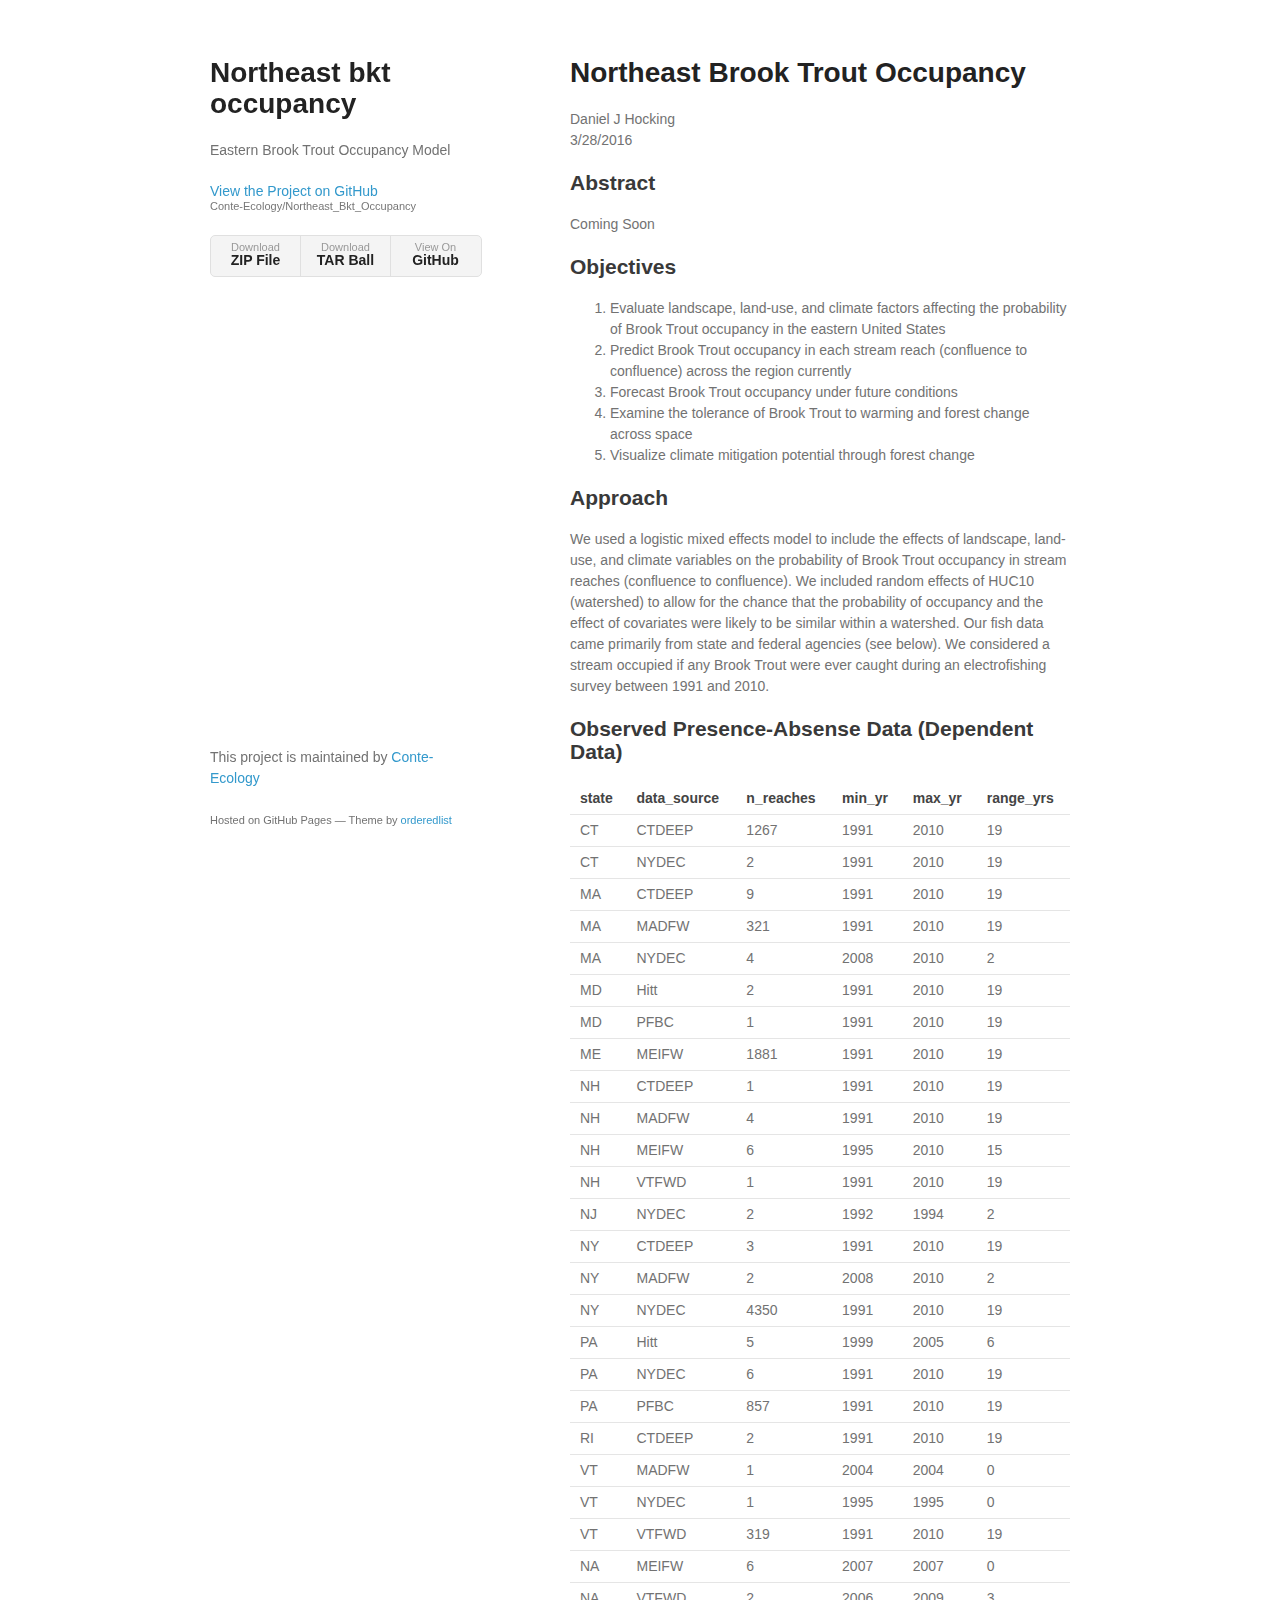
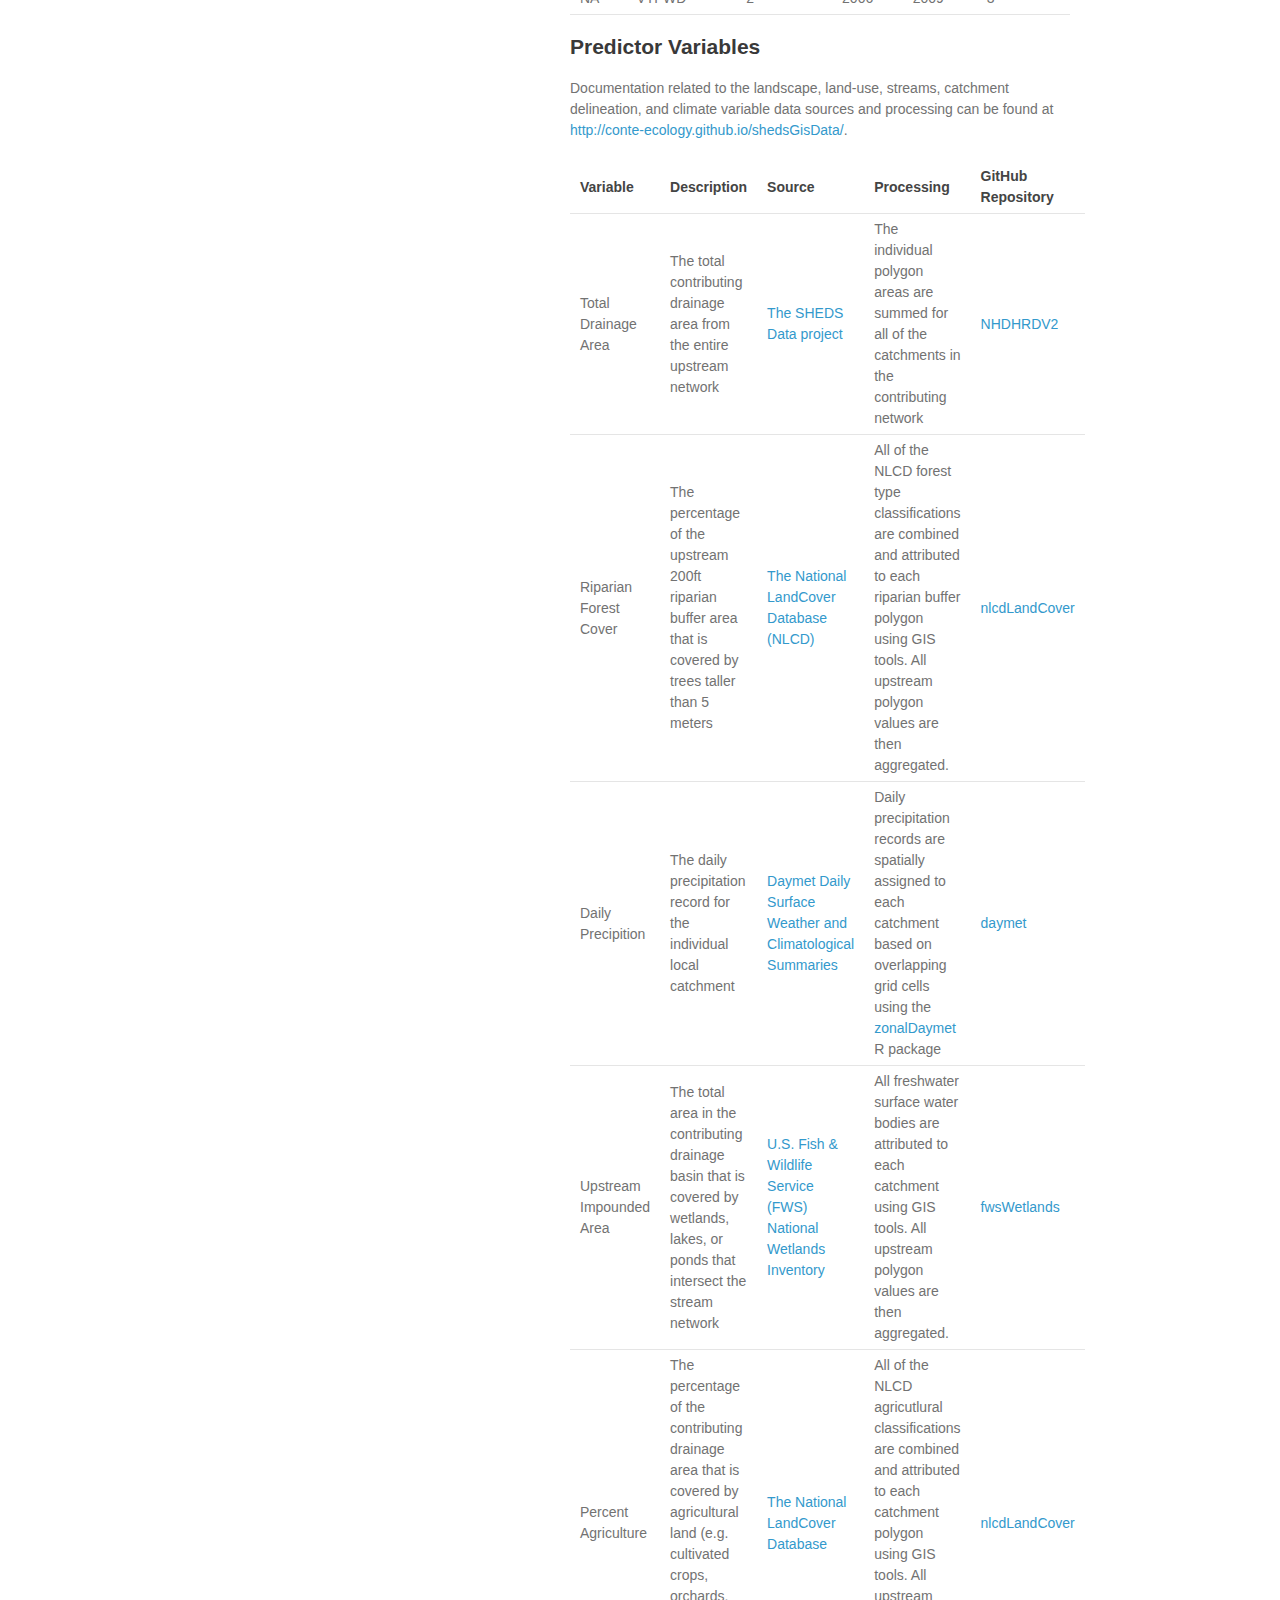
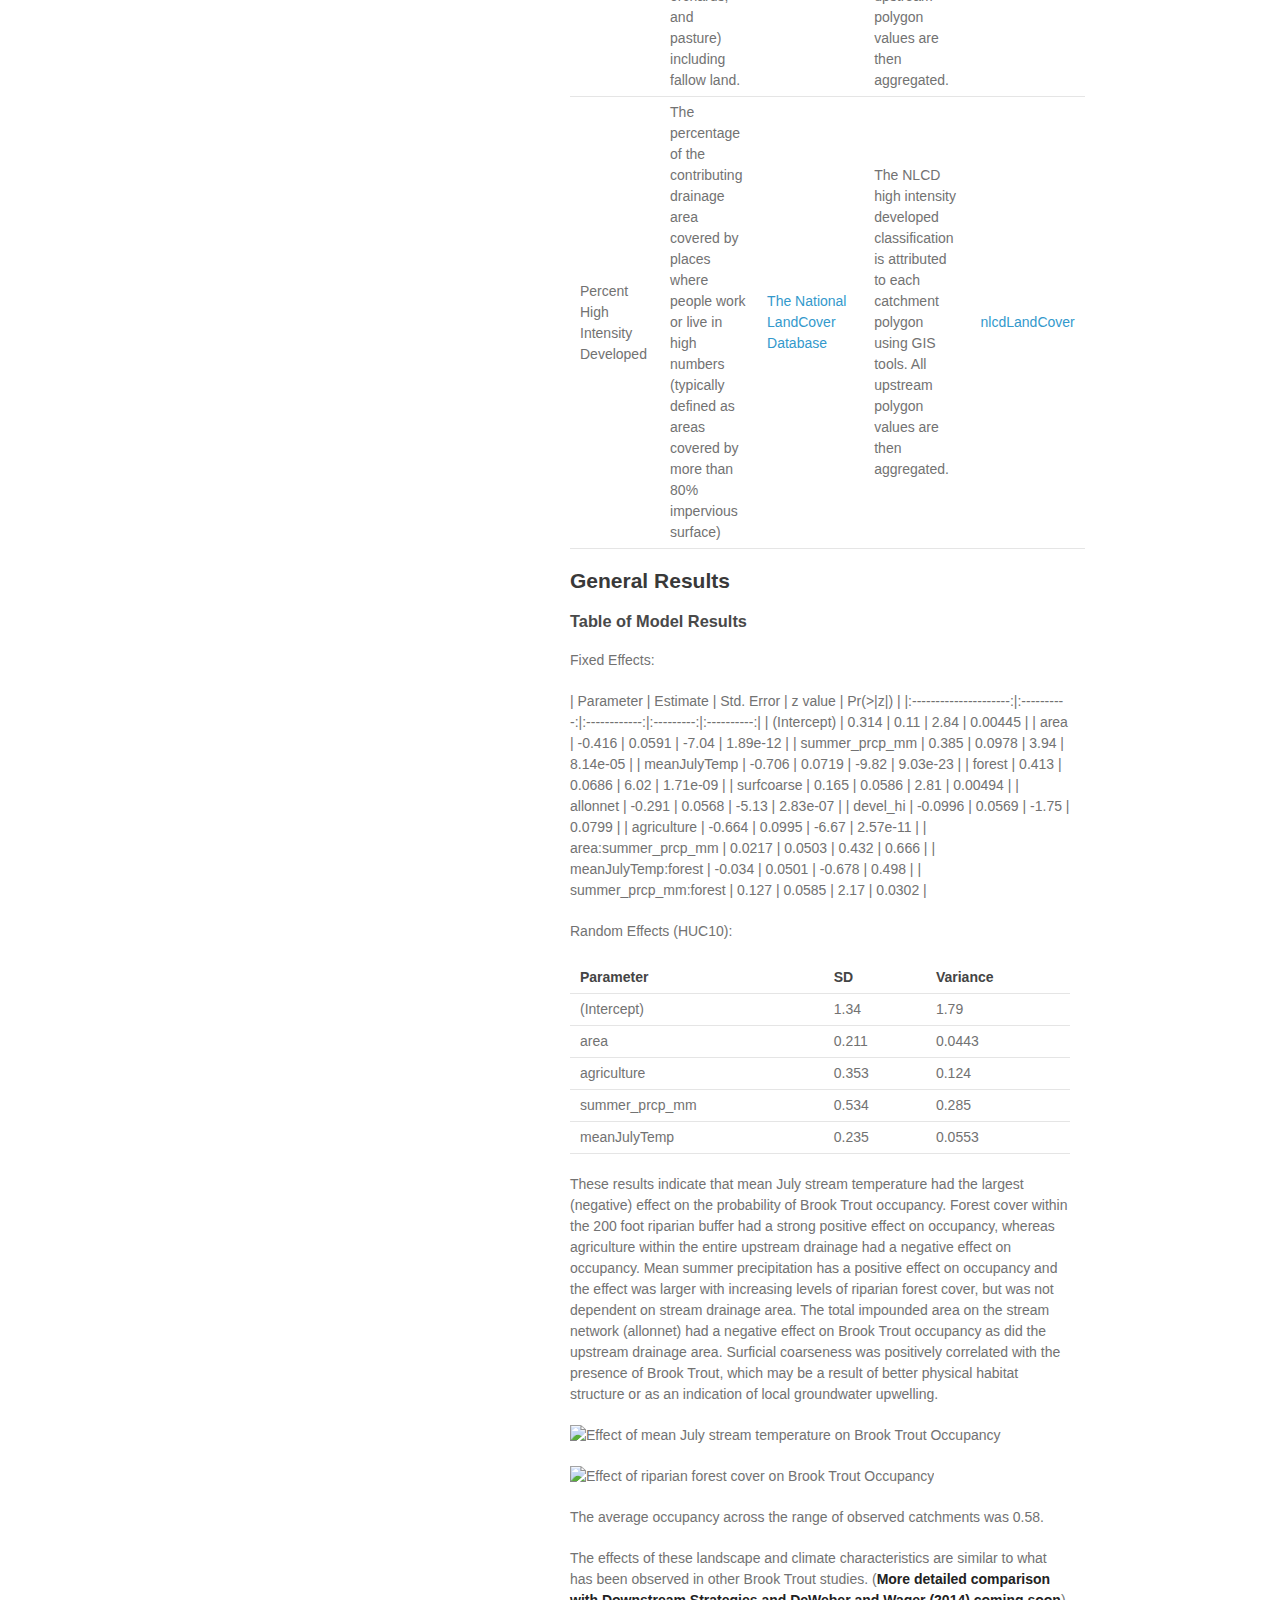
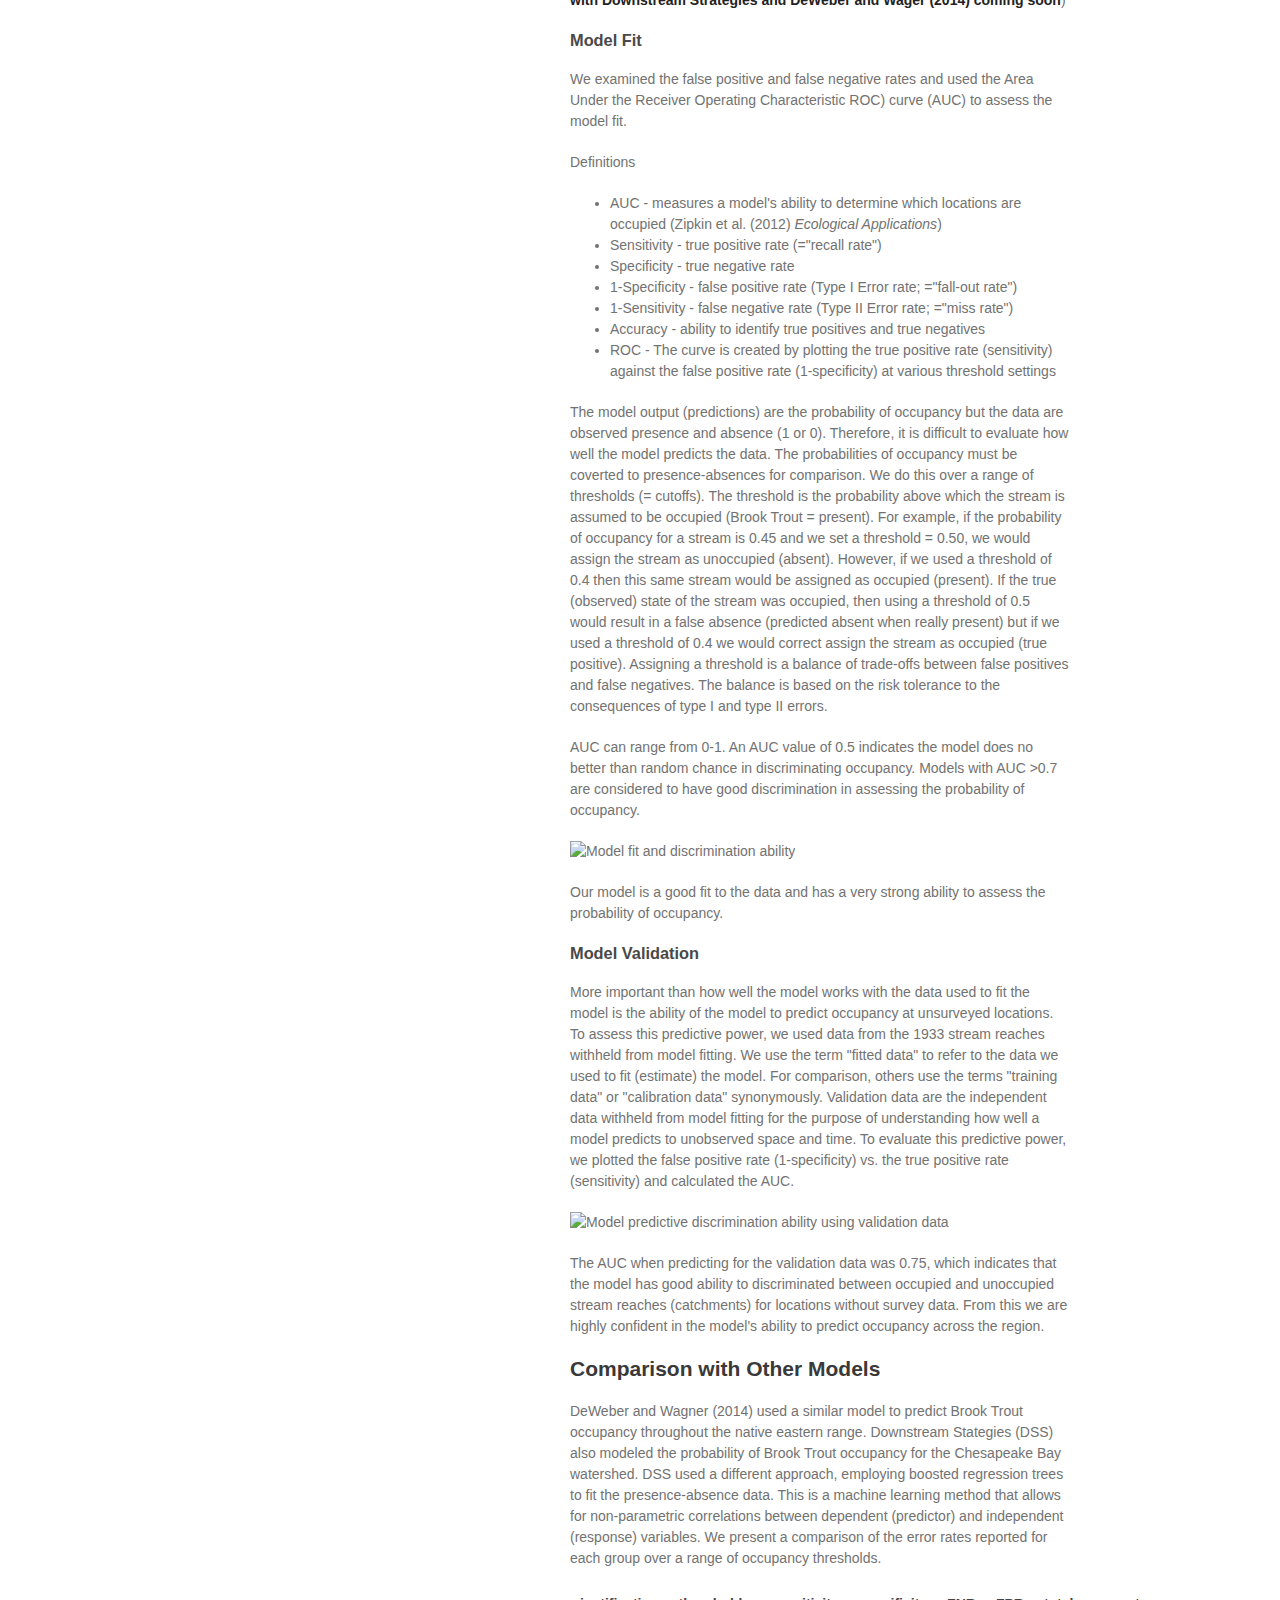
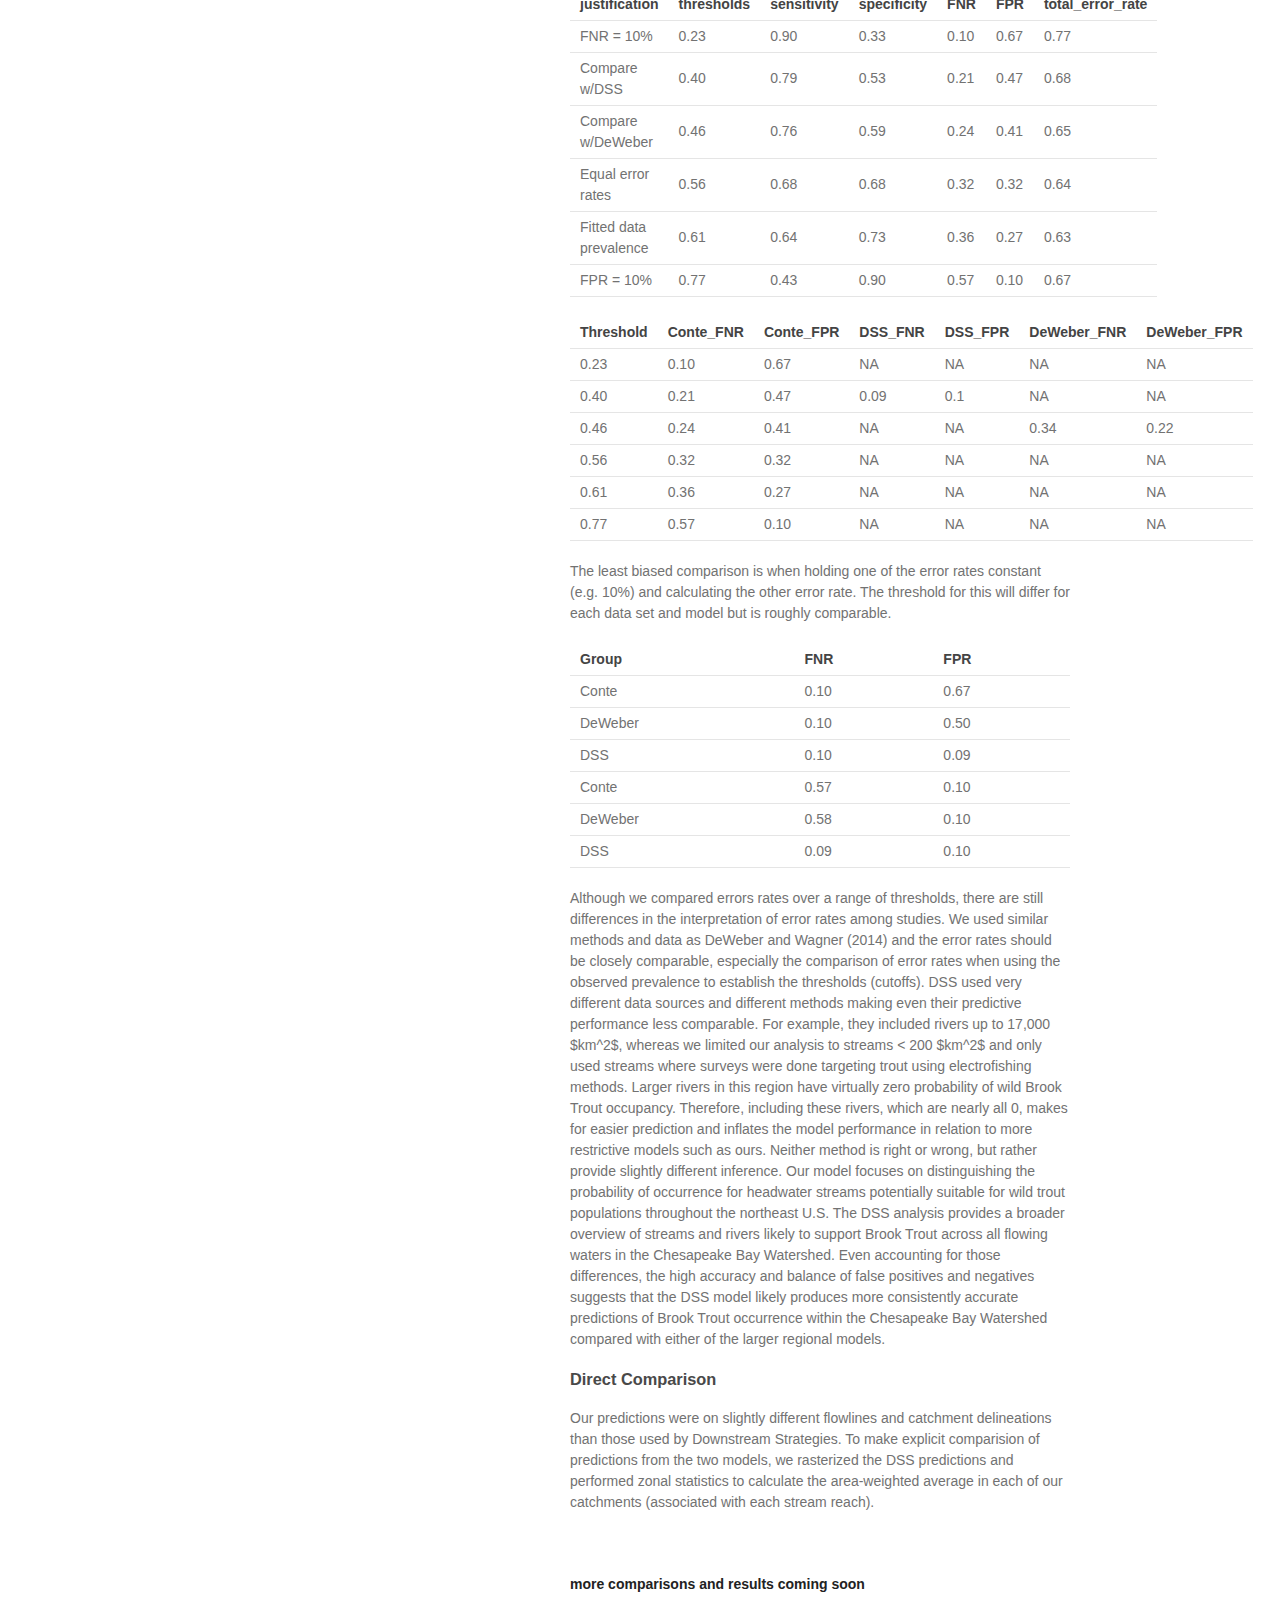
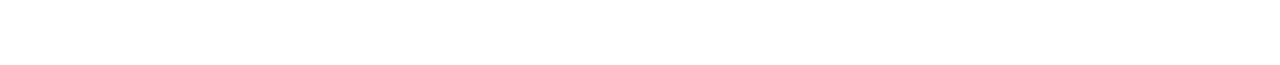
==== index.html @ b29ab932 "Create gh-pages branch via GitHub" ====
<!doctype html>
<html>
  <head>
    <meta charset="utf-8">
    <meta http-equiv="X-UA-Compatible" content="chrome=1">
    <title>Northeast bkt occupancy by Conte-Ecology</title>

    <link rel="stylesheet" href="stylesheets/styles.css">
    <link rel="stylesheet" href="stylesheets/github-light.css">
    <meta name="viewport" content="width=device-width">
    <!--[if lt IE 9]>
    <script src="//html5shiv.googlecode.com/svn/trunk/html5.js"></script>
    <![endif]-->
  </head>
  <body>
    <div class="wrapper">
      <header>
        <h1>Northeast bkt occupancy</h1>
        <p>Eastern Brook Trout Occupancy Model</p>

        <p class="view"><a href="https://github.com/Conte-Ecology/Northeast_Bkt_Occupancy">View the Project on GitHub <small>Conte-Ecology/Northeast_Bkt_Occupancy</small></a></p>


        <ul>
          <li><a href="https://github.com/Conte-Ecology/Northeast_Bkt_Occupancy/zipball/master">Download <strong>ZIP File</strong></a></li>
          <li><a href="https://github.com/Conte-Ecology/Northeast_Bkt_Occupancy/tarball/master">Download <strong>TAR Ball</strong></a></li>
          <li><a href="https://github.com/Conte-Ecology/Northeast_Bkt_Occupancy">View On <strong>GitHub</strong></a></li>
        </ul>
      </header>
      <section>
        <h1>
<a id="northeast-brook-trout-occupancy" class="anchor" href="#northeast-brook-trout-occupancy" aria-hidden="true"><span aria-hidden="true" class="octicon octicon-link"></span></a>Northeast Brook Trout Occupancy</h1>

<p>Daniel J Hocking<br>
3/28/2016  </p>

<h2>
<a id="abstract" class="anchor" href="#abstract" aria-hidden="true"><span aria-hidden="true" class="octicon octicon-link"></span></a>Abstract</h2>

<p>Coming Soon</p>

<h2>
<a id="objectives" class="anchor" href="#objectives" aria-hidden="true"><span aria-hidden="true" class="octicon octicon-link"></span></a>Objectives</h2>

<ol>
<li>Evaluate landscape, land-use, and climate factors affecting the probability of Brook Trout occupancy in the eastern United States</li>
<li>Predict Brook Trout occupancy in each stream reach (confluence to confluence) across the region currently</li>
<li>Forecast Brook Trout occupancy under future conditions</li>
<li>Examine the tolerance  of Brook Trout to warming and forest change across space</li>
<li>Visualize climate mitigation potential through forest change</li>
</ol>

<h2>
<a id="approach" class="anchor" href="#approach" aria-hidden="true"><span aria-hidden="true" class="octicon octicon-link"></span></a>Approach</h2>

<p>We used a logistic mixed effects model to include the effects of landscape, land-use, and climate variables on the probability of Brook Trout occupancy in stream reaches (confluence to confluence). We included random effects of HUC10 (watershed) to allow for the chance that the probability of occupancy and the effect of covariates were likely to be similar within a watershed. Our fish data came primarily from state and federal agencies (see below). We considered a stream occupied if any Brook Trout were ever caught during an electrofishing survey between 1991 and 2010.</p>

<h2>
<a id="observed-presence-absense-data-dependent-data" class="anchor" href="#observed-presence-absense-data-dependent-data" aria-hidden="true"><span aria-hidden="true" class="octicon octicon-link"></span></a>Observed Presence-Absense Data (Dependent Data)</h2>

<table>
<thead>
<tr>
<th align="center">state</th>
<th align="center">data_source</th>
<th align="center">n_reaches</th>
<th align="center">min_yr</th>
<th align="center">max_yr</th>
<th align="center">range_yrs</th>
</tr>
</thead>
<tbody>
<tr>
<td align="center">CT</td>
<td align="center">CTDEEP</td>
<td align="center">1267</td>
<td align="center">1991</td>
<td align="center">2010</td>
<td align="center">19</td>
</tr>
<tr>
<td align="center">CT</td>
<td align="center">NYDEC</td>
<td align="center">2</td>
<td align="center">1991</td>
<td align="center">2010</td>
<td align="center">19</td>
</tr>
<tr>
<td align="center">MA</td>
<td align="center">CTDEEP</td>
<td align="center">9</td>
<td align="center">1991</td>
<td align="center">2010</td>
<td align="center">19</td>
</tr>
<tr>
<td align="center">MA</td>
<td align="center">MADFW</td>
<td align="center">321</td>
<td align="center">1991</td>
<td align="center">2010</td>
<td align="center">19</td>
</tr>
<tr>
<td align="center">MA</td>
<td align="center">NYDEC</td>
<td align="center">4</td>
<td align="center">2008</td>
<td align="center">2010</td>
<td align="center">2</td>
</tr>
<tr>
<td align="center">MD</td>
<td align="center">Hitt</td>
<td align="center">2</td>
<td align="center">1991</td>
<td align="center">2010</td>
<td align="center">19</td>
</tr>
<tr>
<td align="center">MD</td>
<td align="center">PFBC</td>
<td align="center">1</td>
<td align="center">1991</td>
<td align="center">2010</td>
<td align="center">19</td>
</tr>
<tr>
<td align="center">ME</td>
<td align="center">MEIFW</td>
<td align="center">1881</td>
<td align="center">1991</td>
<td align="center">2010</td>
<td align="center">19</td>
</tr>
<tr>
<td align="center">NH</td>
<td align="center">CTDEEP</td>
<td align="center">1</td>
<td align="center">1991</td>
<td align="center">2010</td>
<td align="center">19</td>
</tr>
<tr>
<td align="center">NH</td>
<td align="center">MADFW</td>
<td align="center">4</td>
<td align="center">1991</td>
<td align="center">2010</td>
<td align="center">19</td>
</tr>
<tr>
<td align="center">NH</td>
<td align="center">MEIFW</td>
<td align="center">6</td>
<td align="center">1995</td>
<td align="center">2010</td>
<td align="center">15</td>
</tr>
<tr>
<td align="center">NH</td>
<td align="center">VTFWD</td>
<td align="center">1</td>
<td align="center">1991</td>
<td align="center">2010</td>
<td align="center">19</td>
</tr>
<tr>
<td align="center">NJ</td>
<td align="center">NYDEC</td>
<td align="center">2</td>
<td align="center">1992</td>
<td align="center">1994</td>
<td align="center">2</td>
</tr>
<tr>
<td align="center">NY</td>
<td align="center">CTDEEP</td>
<td align="center">3</td>
<td align="center">1991</td>
<td align="center">2010</td>
<td align="center">19</td>
</tr>
<tr>
<td align="center">NY</td>
<td align="center">MADFW</td>
<td align="center">2</td>
<td align="center">2008</td>
<td align="center">2010</td>
<td align="center">2</td>
</tr>
<tr>
<td align="center">NY</td>
<td align="center">NYDEC</td>
<td align="center">4350</td>
<td align="center">1991</td>
<td align="center">2010</td>
<td align="center">19</td>
</tr>
<tr>
<td align="center">PA</td>
<td align="center">Hitt</td>
<td align="center">5</td>
<td align="center">1999</td>
<td align="center">2005</td>
<td align="center">6</td>
</tr>
<tr>
<td align="center">PA</td>
<td align="center">NYDEC</td>
<td align="center">6</td>
<td align="center">1991</td>
<td align="center">2010</td>
<td align="center">19</td>
</tr>
<tr>
<td align="center">PA</td>
<td align="center">PFBC</td>
<td align="center">857</td>
<td align="center">1991</td>
<td align="center">2010</td>
<td align="center">19</td>
</tr>
<tr>
<td align="center">RI</td>
<td align="center">CTDEEP</td>
<td align="center">2</td>
<td align="center">1991</td>
<td align="center">2010</td>
<td align="center">19</td>
</tr>
<tr>
<td align="center">VT</td>
<td align="center">MADFW</td>
<td align="center">1</td>
<td align="center">2004</td>
<td align="center">2004</td>
<td align="center">0</td>
</tr>
<tr>
<td align="center">VT</td>
<td align="center">NYDEC</td>
<td align="center">1</td>
<td align="center">1995</td>
<td align="center">1995</td>
<td align="center">0</td>
</tr>
<tr>
<td align="center">VT</td>
<td align="center">VTFWD</td>
<td align="center">319</td>
<td align="center">1991</td>
<td align="center">2010</td>
<td align="center">19</td>
</tr>
<tr>
<td align="center">NA</td>
<td align="center">MEIFW</td>
<td align="center">6</td>
<td align="center">2007</td>
<td align="center">2007</td>
<td align="center">0</td>
</tr>
<tr>
<td align="center">NA</td>
<td align="center">VTFWD</td>
<td align="center">2</td>
<td align="center">2006</td>
<td align="center">2009</td>
<td align="center">3</td>
</tr>
</tbody>
</table>

<h2>
<a id="predictor-variables" class="anchor" href="#predictor-variables" aria-hidden="true"><span aria-hidden="true" class="octicon octicon-link"></span></a>Predictor Variables</h2>

<p>Documentation related to the landscape, land-use, streams, catchment delineation, and climate variable data sources and processing can be found at <a href="http://conte-ecology.github.io/shedsGisData/">http://conte-ecology.github.io/shedsGisData/</a>.</p>

<table>
<thead>
<tr>
<th align="center">Variable</th>
<th>Description</th>
<th>Source</th>
<th>Processing</th>
<th>GitHub Repository</th>
</tr>
</thead>
<tbody>
<tr>
<td align="center">Total Drainage Area</td>
<td>The total contributing drainage area from the entire upstream network</td>
<td><a href="http://conte-ecology.github.io/shedsGisData/">The SHEDS Data project</a></td>
<td>The individual polygon areas are summed for all of the catchments in the contributing network</td>
<td><a href="https://github.com/Conte-Ecology/shedsGisData/tree/master/NHDHRDV2">NHDHRDV2</a></td>
</tr>
<tr>
<td align="center">Riparian Forest Cover</td>
<td>The percentage of the upstream 200ft riparian buffer area that is covered by trees taller than 5 meters</td>
<td><a href="http://www.mrlc.gov/nlcd06_data.php">The National LandCover Database (NLCD)</a></td>
<td>All of the NLCD forest type classifications are combined and attributed to each riparian buffer polygon  using GIS tools. All upstream polygon values are then aggregated.</td>
<td><a href="https://github.com/Conte-Ecology/shedsGisData/tree/master/basinCharacteristics/rasterPrep/nlcdLandCover">nlcdLandCover</a></td>
</tr>
<tr>
<td align="center">Daily Precipition</td>
<td>The daily precipitation record for the individual local catchment</td>
<td><a href="https://daymet.ornl.gov/">Daymet Daily Surface Weather and Climatological Summaries</a></td>
<td>Daily precipitation records are spatially assigned to each catchment based on overlapping grid cells using the <a href="https://github.com/Conte-Ecology/zonalDaymet">zonalDaymet</a> R package</td>
<td><a href="https://github.com/Conte-Ecology/shedsGisData/tree/master/daymet">daymet</a></td>
</tr>
<tr>
<td align="center">Upstream Impounded Area</td>
<td>The total area in the contributing drainage basin that is covered by wetlands, lakes, or ponds that intersect the stream network</td>
<td><a href="http://www.fws.gov/wetlands/Data/Data-Download.html">U.S. Fish &amp; Wildlife Service (FWS) National Wetlands Inventory</a></td>
<td>All freshwater surface water bodies are attributed to each catchment using GIS tools. All upstream polygon values are then aggregated.</td>
<td><a href="https://github.com/Conte-Ecology/shedsGisData/tree/master/basinCharacteristics/rasterPrep/fwsWetlands">fwsWetlands</a></td>
</tr>
<tr>
<td align="center">Percent Agriculture</td>
<td>The percentage of the contributing drainage area that is covered by agricultural land (e.g. cultivated crops, orchards, and pasture) including fallow land.</td>
<td><a href="http://www.mrlc.gov/nlcd06_data.php">The National LandCover Database</a></td>
<td>All of the NLCD agricutlural classifications are combined and attributed to each catchment polygon using GIS tools. All upstream polygon values are then aggregated.</td>
<td><a href="https://github.com/Conte-Ecology/shedsGisData/tree/master/basinCharacteristics/rasterPrep/nlcdLandCover">nlcdLandCover</a></td>
</tr>
<tr>
<td align="center">Percent High Intensity Developed</td>
<td>The percentage of the contributing drainage area covered by places where people work or live in high numbers (typically defined as areas  covered by more than 80% impervious surface)</td>
<td><a href="http://www.mrlc.gov/nlcd06_data.php">The National LandCover Database</a></td>
<td>The NLCD high intensity developed classification is attributed to each catchment polygon using GIS tools. All upstream polygon values are then aggregated.</td>
<td><a href="https://github.com/Conte-Ecology/shedsGisData/tree/master/basinCharacteristics/rasterPrep/nlcdLandCover">nlcdLandCover</a></td>
</tr>
</tbody>
</table>

<h2>
<a id="general-results" class="anchor" href="#general-results" aria-hidden="true"><span aria-hidden="true" class="octicon octicon-link"></span></a>General Results</h2>

<h3>
<a id="table-of-model-results" class="anchor" href="#table-of-model-results" aria-hidden="true"><span aria-hidden="true" class="octicon octicon-link"></span></a>Table of Model Results</h3>

<p>Fixed Effects:</p>

<p>|       Parameter       |  Estimate  |  Std. Error  |  z value  |  Pr(&gt;|z|)  |
|:---------------------:|:----------:|:------------:|:---------:|:----------:|
|      (Intercept)      |   0.314    |     0.11     |   2.84    |  0.00445   |
|         area          |   -0.416   |    0.0591    |   -7.04   |  1.89e-12  |
|    summer_prcp_mm     |   0.385    |    0.0978    |   3.94    |  8.14e-05  |
|     meanJulyTemp      |   -0.706   |    0.0719    |   -9.82   |  9.03e-23  |
|        forest         |   0.413    |    0.0686    |   6.02    |  1.71e-09  |
|      surfcoarse       |   0.165    |    0.0586    |   2.81    |  0.00494   |
|       allonnet        |   -0.291   |    0.0568    |   -5.13   |  2.83e-07  |
|       devel_hi        |  -0.0996   |    0.0569    |   -1.75   |   0.0799   |
|      agriculture      |   -0.664   |    0.0995    |   -6.67   |  2.57e-11  |
|  area:summer_prcp_mm  |   0.0217   |    0.0503    |   0.432   |   0.666    |
|  meanJulyTemp:forest  |   -0.034   |    0.0501    |  -0.678   |   0.498    |
| summer_prcp_mm:forest |   0.127    |    0.0585    |   2.17    |   0.0302   |</p>

<p>Random Effects (HUC10):</p>

<table>
<thead>
<tr>
<th align="center">Parameter</th>
<th align="center">SD</th>
<th align="center">Variance</th>
</tr>
</thead>
<tbody>
<tr>
<td align="center">(Intercept)</td>
<td align="center">1.34</td>
<td align="center">1.79</td>
</tr>
<tr>
<td align="center">area</td>
<td align="center">0.211</td>
<td align="center">0.0443</td>
</tr>
<tr>
<td align="center">agriculture</td>
<td align="center">0.353</td>
<td align="center">0.124</td>
</tr>
<tr>
<td align="center">summer_prcp_mm</td>
<td align="center">0.534</td>
<td align="center">0.285</td>
</tr>
<tr>
<td align="center">meanJulyTemp</td>
<td align="center">0.235</td>
<td align="center">0.0553</td>
</tr>
</tbody>
</table>

<p>These results indicate that mean July stream temperature had the largest (negative) effect on the probability of Brook Trout occupancy. Forest cover within the 200 foot riparian buffer had a strong positive effect on occupancy, whereas agriculture within the entire upstream drainage had a negative effect on occupancy. Mean summer precipitation has a positive effect on occupancy and the effect was larger with increasing levels of riparian forest cover, but was not dependent on stream drainage area. The total impounded area on the stream network (allonnet) had a negative effect on Brook Trout occupancy as did the upstream drainage area. Surficial coarseness was positively correlated with the presence of Brook Trout, which may be a result of better physical habitat structure or as an indication of local groundwater upwelling.</p>

<p><img src="Output/July_Temp_Effect.png" alt="Effect of mean July stream temperature on Brook Trout Occupancy"></p>

<p><img src="Output/Forest_Effects.png" alt="Effect of riparian forest cover on Brook Trout Occupancy"></p>

<p>The average occupancy across the range of observed catchments was 0.58.</p>

<p>The effects of these landscape and climate characteristics are similar to what has been observed in other Brook Trout studies. (<strong>More detailed comparison with Downstream Strategies and DeWeber and Wager (2014) coming soon</strong>)</p>

<h3>
<a id="model-fit" class="anchor" href="#model-fit" aria-hidden="true"><span aria-hidden="true" class="octicon octicon-link"></span></a>Model Fit</h3>

<p>We examined the false positive and false negative rates and used the Area Under the Receiver Operating Characteristic ROC) curve (AUC) to assess the model fit.</p>

<p>Definitions</p>

<ul>
<li>AUC - measures a model's ability to determine which locations are occupied (Zipkin et al. (2012) <em>Ecological Applications</em>)</li>
<li>Sensitivity - true positive rate (="recall rate")</li>
<li>Specificity - true negative rate</li>
<li>1-Specificity - false positive rate (Type I Error rate; ="fall-out rate")</li>
<li>1-Sensitivity - false negative rate (Type II Error rate; ="miss rate")</li>
<li>Accuracy - ability to identify true positives and true negatives</li>
<li>ROC - The curve is created by plotting the true positive rate (sensitivity) against the false positive rate (1-specificity) at various threshold settings</li>
</ul>

<p>The model output (predictions) are the probability of occupancy but the data are observed presence and absence (1 or 0). Therefore, it is difficult to evaluate how well the model predicts the data. The probabilities of occupancy must be coverted to presence-absences for comparison. We do this over a range of thresholds (= cutoffs). The threshold is the probability above which the stream is assumed to be occupied (Brook Trout = present). For example, if the probability of occupancy for a stream is 0.45 and we set a threshold = 0.50, we would assign the stream as unoccupied (absent). However, if we used a threshold of 0.4 then this same stream would be assigned as occupied (present). If the true (observed) state of the stream was occupied, then using a threshold of 0.5 would result in a false absence (predicted absent when really present) but if we used a threshold of 0.4 we would correct assign the stream as occupied (true positive). Assigning a threshold is a balance of trade-offs between false positives and false negatives. The balance is based on the risk tolerance to the consequences of type I and type II errors.</p>

<p>AUC can range from 0-1. An AUC value of 0.5 indicates the model does no better than random chance in discriminating occupancy. Models with AUC &gt;0.7 are considered to have good discrimination in assessing the probability of occupancy.</p>

<p><img src="Output/AUC_plots.png" alt="Model fit and discrimination ability"></p>

<p>Our model is a good fit to the data and has a very strong ability to assess the probability of occupancy.</p>

<h3>
<a id="model-validation" class="anchor" href="#model-validation" aria-hidden="true"><span aria-hidden="true" class="octicon octicon-link"></span></a>Model Validation</h3>

<p>More important than how well the model works with the data used to fit the model is the ability of the model to predict occupancy at unsurveyed locations. To assess this predictive power, we used data from the 1933 stream reaches withheld from model fitting. We use the term "fitted data" to refer to the data we used to fit (estimate) the model. For comparison, others use the terms "training data" or "calibration data" synonymously. Validation data are the independent data withheld from model fitting for the purpose of understanding how well a model predicts to unobserved space and time. To evaluate this predictive power, we plotted the false positive rate (1-specificity) vs. the true positive rate (sensitivity) and calculated the AUC.</p>

<p><img src="Output/AUC_valid_plots.png" alt="Model predictive discrimination ability using validation data"></p>

<p>The AUC when predicting for the validation data was 0.75, which indicates that the model has good ability to discriminated between occupied and unoccupied stream reaches (catchments) for locations without survey data. From this we are highly confident in the model's ability to predict occupancy across the region.</p>

<h2>
<a id="comparison-with-other-models" class="anchor" href="#comparison-with-other-models" aria-hidden="true"><span aria-hidden="true" class="octicon octicon-link"></span></a>Comparison with Other Models</h2>

<p>DeWeber and Wagner (2014) used a similar model to predict Brook Trout occupancy throughout the native eastern range. Downstream Stategies (DSS) also modeled the probability of Brook Trout occupancy for the Chesapeake Bay watershed. DSS used a different approach, employing boosted regression trees to fit the presence-absence data. This is a machine learning method that allows for non-parametric correlations between dependent (predictor) and independent (response) variables. We present a comparison of the error rates reported for each group over a range of occupancy thresholds.</p>

<table>
<thead>
<tr>
<th align="center">justification</th>
<th align="center">thresholds</th>
<th align="center">sensitivity</th>
<th align="center">specificity</th>
<th align="center">FNR</th>
<th align="center">FPR</th>
<th align="center">total_error_rate</th>
</tr>
</thead>
<tbody>
<tr>
<td align="center">FNR = 10%</td>
<td align="center">0.23</td>
<td align="center">0.90</td>
<td align="center">0.33</td>
<td align="center">0.10</td>
<td align="center">0.67</td>
<td align="center">0.77</td>
</tr>
<tr>
<td align="center">Compare w/DSS</td>
<td align="center">0.40</td>
<td align="center">0.79</td>
<td align="center">0.53</td>
<td align="center">0.21</td>
<td align="center">0.47</td>
<td align="center">0.68</td>
</tr>
<tr>
<td align="center">Compare w/DeWeber</td>
<td align="center">0.46</td>
<td align="center">0.76</td>
<td align="center">0.59</td>
<td align="center">0.24</td>
<td align="center">0.41</td>
<td align="center">0.65</td>
</tr>
<tr>
<td align="center">Equal error rates</td>
<td align="center">0.56</td>
<td align="center">0.68</td>
<td align="center">0.68</td>
<td align="center">0.32</td>
<td align="center">0.32</td>
<td align="center">0.64</td>
</tr>
<tr>
<td align="center">Fitted data prevalence</td>
<td align="center">0.61</td>
<td align="center">0.64</td>
<td align="center">0.73</td>
<td align="center">0.36</td>
<td align="center">0.27</td>
<td align="center">0.63</td>
</tr>
<tr>
<td align="center">FPR = 10%</td>
<td align="center">0.77</td>
<td align="center">0.43</td>
<td align="center">0.90</td>
<td align="center">0.57</td>
<td align="center">0.10</td>
<td align="center">0.67</td>
</tr>
</tbody>
</table>

<table>
<thead>
<tr>
<th align="center">Threshold</th>
<th align="center">Conte_FNR</th>
<th align="center">Conte_FPR</th>
<th align="center">DSS_FNR</th>
<th align="center">DSS_FPR</th>
<th align="center">DeWeber_FNR</th>
<th align="center">DeWeber_FPR</th>
</tr>
</thead>
<tbody>
<tr>
<td align="center">0.23</td>
<td align="center">0.10</td>
<td align="center">0.67</td>
<td align="center">NA</td>
<td align="center">NA</td>
<td align="center">NA</td>
<td align="center">NA</td>
</tr>
<tr>
<td align="center">0.40</td>
<td align="center">0.21</td>
<td align="center">0.47</td>
<td align="center">0.09</td>
<td align="center">0.1</td>
<td align="center">NA</td>
<td align="center">NA</td>
</tr>
<tr>
<td align="center">0.46</td>
<td align="center">0.24</td>
<td align="center">0.41</td>
<td align="center">NA</td>
<td align="center">NA</td>
<td align="center">0.34</td>
<td align="center">0.22</td>
</tr>
<tr>
<td align="center">0.56</td>
<td align="center">0.32</td>
<td align="center">0.32</td>
<td align="center">NA</td>
<td align="center">NA</td>
<td align="center">NA</td>
<td align="center">NA</td>
</tr>
<tr>
<td align="center">0.61</td>
<td align="center">0.36</td>
<td align="center">0.27</td>
<td align="center">NA</td>
<td align="center">NA</td>
<td align="center">NA</td>
<td align="center">NA</td>
</tr>
<tr>
<td align="center">0.77</td>
<td align="center">0.57</td>
<td align="center">0.10</td>
<td align="center">NA</td>
<td align="center">NA</td>
<td align="center">NA</td>
<td align="center">NA</td>
</tr>
</tbody>
</table>

<p>The least biased comparison is when holding one of the error rates constant (e.g. 10%) and calculating the other error rate. The threshold for this will differ for each data set and model but is roughly comparable.</p>

<table>
<thead>
<tr>
<th align="center">Group</th>
<th align="center">FNR</th>
<th align="center">FPR</th>
</tr>
</thead>
<tbody>
<tr>
<td align="center">Conte</td>
<td align="center">0.10</td>
<td align="center">0.67</td>
</tr>
<tr>
<td align="center">DeWeber</td>
<td align="center">0.10</td>
<td align="center">0.50</td>
</tr>
<tr>
<td align="center">DSS</td>
<td align="center">0.10</td>
<td align="center">0.09</td>
</tr>
<tr>
<td align="center">Conte</td>
<td align="center">0.57</td>
<td align="center">0.10</td>
</tr>
<tr>
<td align="center">DeWeber</td>
<td align="center">0.58</td>
<td align="center">0.10</td>
</tr>
<tr>
<td align="center">DSS</td>
<td align="center">0.09</td>
<td align="center">0.10</td>
</tr>
</tbody>
</table>

<p>Although we compared errors rates over a range of thresholds, there are still differences in the interpretation of error rates among studies. We used similar methods and data as DeWeber and Wagner (2014) and the error rates should be closely comparable, especially the comparison of error rates when using the observed prevalence to establish the thresholds (cutoffs). DSS used very different data sources and different methods making even their predictive performance less comparable. For example, they included rivers up to 17,000 $km^2$, whereas we limited our analysis to streams &lt; 200 $km^2$ and only used streams where surveys were done targeting trout using electrofishing methods. Larger rivers in this region have virtually zero probability of wild Brook Trout occupancy. Therefore, including these rivers, which are nearly all 0, makes for easier prediction and inflates the model performance in relation to more restrictive models such as ours. Neither method is right or wrong, but rather provide slightly different inference. Our model focuses on distinguishing the probability of occurrence for headwater streams potentially suitable for wild trout populations throughout the northeast U.S. The DSS analysis provides a broader overview of streams and rivers likely to support Brook Trout across all flowing waters in the Chesapeake Bay Watershed. Even accounting for those differences, the high accuracy and balance of false positives and negatives suggests that the DSS model likely produces more consistently accurate predictions of Brook Trout occurrence within the Chesapeake Bay Watershed compared with either of the larger regional models.</p>

<h3>
<a id="direct-comparison" class="anchor" href="#direct-comparison" aria-hidden="true"><span aria-hidden="true" class="octicon octicon-link"></span></a>Direct Comparison</h3>

<p>Our predictions were on slightly different flowlines and catchment delineations than those used by Downstream Strategies. To make explicit comparision of predictions from the two models, we rasterized the DSS predictions and performed zonal statistics to calculate the area-weighted average in each of our catchments (associated with each stream reach). </p>

<p><img src="Project_Webpage_Summary_files/figure-html/dss%20comparison.png" alt=""> </p>

<p><strong>more comparisons and results coming soon</strong></p>
      </section>
      <footer>
        <p>This project is maintained by <a href="https://github.com/Conte-Ecology">Conte-Ecology</a></p>
        <p><small>Hosted on GitHub Pages &mdash; Theme by <a href="https://github.com/orderedlist">orderedlist</a></small></p>
      </footer>
    </div>
    <script src="javascripts/scale.fix.js"></script>
    
  </body>
</html>
---- stylesheets/styles.css ----
@font-face {
  font-family: 'Noto Sans';
  font-weight: 400;
  font-style: normal;
  src: url('../fonts/Noto-Sans-regular/Noto-Sans-regular.eot');
  src: url('../fonts/Noto-Sans-regular/Noto-Sans-regular.eot?#iefix') format('embedded-opentype'),
       local('Noto Sans'),
       local('Noto-Sans-regular'),
       url('../fonts/Noto-Sans-regular/Noto-Sans-regular.woff2') format('woff2'),
       url('../fonts/Noto-Sans-regular/Noto-Sans-regular.woff') format('woff'),
       url('../fonts/Noto-Sans-regular/Noto-Sans-regular.ttf') format('truetype'),
       url('../fonts/Noto-Sans-regular/Noto-Sans-regular.svg#NotoSans') format('svg');
}

@font-face {
  font-family: 'Noto Sans';
  font-weight: 700;
  font-style: normal;
  src: url('../fonts/Noto-Sans-700/Noto-Sans-700.eot');
  src: url('../fonts/Noto-Sans-700/Noto-Sans-700.eot?#iefix') format('embedded-opentype'),
       local('Noto Sans Bold'),
       local('Noto-Sans-700'),
       url('../fonts/Noto-Sans-700/Noto-Sans-700.woff2') format('woff2'),
       url('../fonts/Noto-Sans-700/Noto-Sans-700.woff') format('woff'),
       url('../fonts/Noto-Sans-700/Noto-Sans-700.ttf') format('truetype'),
       url('../fonts/Noto-Sans-700/Noto-Sans-700.svg#NotoSans') format('svg');
}

@font-face {
  font-family: 'Noto Sans';
  font-weight: 400;
  font-style: italic;
  src: url('../fonts/Noto-Sans-italic/Noto-Sans-italic.eot');
  src: url('../fonts/Noto-Sans-italic/Noto-Sans-italic.eot?#iefix') format('embedded-opentype'),
       local('Noto Sans Italic'),
       local('Noto-Sans-italic'),
       url('../fonts/Noto-Sans-italic/Noto-Sans-italic.woff2') format('woff2'),
       url('../fonts/Noto-Sans-italic/Noto-Sans-italic.woff') format('woff'),
       url('../fonts/Noto-Sans-italic/Noto-Sans-italic.ttf') format('truetype'),
       url('../fonts/Noto-Sans-italic/Noto-Sans-italic.svg#NotoSans') format('svg');
}

@font-face {
  font-family: 'Noto Sans';
  font-weight: 700;
  font-style: italic;
  src: url('../fonts/Noto-Sans-700italic/Noto-Sans-700italic.eot');
  src: url('../fonts/Noto-Sans-700italic/Noto-Sans-700italic.eot?#iefix') format('embedded-opentype'),
       local('Noto Sans Bold Italic'),
       local('Noto-Sans-700italic'),
       url('../fonts/Noto-Sans-700italic/Noto-Sans-700italic.woff2') format('woff2'),
       url('../fonts/Noto-Sans-700italic/Noto-Sans-700italic.woff') format('woff'),
       url('../fonts/Noto-Sans-700italic/Noto-Sans-700italic.ttf') format('truetype'),
       url('../fonts/Noto-Sans-700italic/Noto-Sans-700italic.svg#NotoSans') format('svg');
}

body {
  background-color: #fff;
  padding:50px;
  font: 14px/1.5 "Noto Sans", "Helvetica Neue", Helvetica, Arial, sans-serif;
  color:#727272;
  font-weight:400;
}

h1, h2, h3, h4, h5, h6 {
  color:#222;
  margin:0 0 20px;
}

p, ul, ol, table, pre, dl {
  margin:0 0 20px;
}

h1, h2, h3 {
  line-height:1.1;
}

h1 {
  font-size:28px;
}

h2 {
  color:#393939;
}

h3, h4, h5, h6 {
  color:#494949;
}

a {
  color:#39c;
  text-decoration:none;
}

a:hover {
  color:#069;
}

a small {
  font-size:11px;
  color:#777;
  margin-top:-0.3em;
  display:block;
}

a:hover small {
  color:#777;
}

.wrapper {
  width:860px;
  margin:0 auto;
}

blockquote {
  border-left:1px solid #e5e5e5;
  margin:0;
  padding:0 0 0 20px;
  font-style:italic;
}

code, pre {
  font-family:Monaco, Bitstream Vera Sans Mono, Lucida Console, Terminal, Consolas, Liberation Mono, DejaVu Sans Mono, Courier New, monospace;
  color:#333;
  font-size:12px;
}

pre {
  padding:8px 15px;
  background: #f8f8f8;
  border-radius:5px;
  border:1px solid #e5e5e5;
  overflow-x: auto;
}

table {
  width:100%;
  border-collapse:collapse;
}

th, td {
  text-align:left;
  padding:5px 10px;
  border-bottom:1px solid #e5e5e5;
}

dt {
  color:#444;
  font-weight:700;
}

th {
  color:#444;
}

img {
  max-width:100%;
}

header {
  width:270px;
  float:left;
  position:fixed;
  -webkit-font-smoothing:subpixel-antialiased;
}

header ul {
  list-style:none;
  height:40px;
  padding:0;
  background: #f4f4f4;
  border-radius:5px;
  border:1px solid #e0e0e0;
  width:270px;
}

header li {
  width:89px;
  float:left;
  border-right:1px solid #e0e0e0;
  height:40px;
}

header li:first-child a {
  border-radius:5px 0 0 5px;
}

header li:last-child a {
  border-radius:0 5px 5px 0;
}

header ul a {
  line-height:1;
  font-size:11px;
  color:#999;
  display:block;
  text-align:center;
  padding-top:6px;
  height:34px;
}

header ul a:hover {
  color:#999;
}

header ul a:active {
  background-color:#f0f0f0;
}

strong {
  color:#222;
  font-weight:700;
}

header ul li + li + li {
  border-right:none;
  width:89px;
}

header ul a strong {
  font-size:14px;
  display:block;
  color:#222;
}

section {
  width:500px;
  float:right;
  padding-bottom:50px;
}

small {
  font-size:11px;
}

hr {
  border:0;
  background:#e5e5e5;
  height:1px;
  margin:0 0 20px;
}

footer {
  width:270px;
  float:left;
  position:fixed;
  bottom:50px;
  -webkit-font-smoothing:subpixel-antialiased;
}

@media print, screen and (max-width: 960px) {

  div.wrapper {
    width:auto;
    margin:0;
  }

  header, section, footer {
    float:none;
    position:static;
    width:auto;
  }

  header {
    padding-right:320px;
  }

  section {
    border:1px solid #e5e5e5;
    border-width:1px 0;
    padding:20px 0;
    margin:0 0 20px;
  }

  header a small {
    display:inline;
  }

  header ul {
    position:absolute;
    right:50px;
    top:52px;
  }
}

@media print, screen and (max-width: 720px) {
  body {
    word-wrap:break-word;
  }

  header {
    padding:0;
  }

  header ul, header p.view {
    position:static;
  }

  pre, code {
    word-wrap:normal;
  }
}

@media print, screen and (max-width: 480px) {
  body {
    padding:15px;
  }

  header ul {
    width:99%;
  }

  header li, header ul li + li + li {
    width:33%;
  }
}

@media print {
  body {
    padding:0.4in;
    font-size:12pt;
    color:#444;
  }
}
---- stylesheets/github-light.css ----
/*
The MIT License (MIT)

Copyright (c) 2015 GitHub, Inc.

Permission is hereby granted, free of charge, to any person obtaining a copy
of this software and associated documentation files (the "Software"), to deal
in the Software without restriction, including without limitation the rights
to use, copy, modify, merge, publish, distribute, sublicense, and/or sell
copies of the Software, and to permit persons to whom the Software is
furnished to do so, subject to the following conditions:

The above copyright notice and this permission notice shall be included in all
copies or substantial portions of the Software.

THE SOFTWARE IS PROVIDED "AS IS", WITHOUT WARRANTY OF ANY KIND, EXPRESS OR
IMPLIED, INCLUDING BUT NOT LIMITED TO THE WARRANTIES OF MERCHANTABILITY,
FITNESS FOR A PARTICULAR PURPOSE AND NONINFRINGEMENT. IN NO EVENT SHALL THE
AUTHORS OR COPYRIGHT HOLDERS BE LIABLE FOR ANY CLAIM, DAMAGES OR OTHER
LIABILITY, WHETHER IN AN ACTION OF CONTRACT, TORT OR OTHERWISE, ARISING FROM,
OUT OF OR IN CONNECTION WITH THE SOFTWARE OR THE USE OR OTHER DEALINGS IN THE
SOFTWARE.

*/

.pl-c /* comment */ {
  color: #969896;
}

.pl-c1      /* constant, markup.raw, meta.diff.header, meta.module-reference, meta.property-name, support, support.constant, support.variable, variable.other.constant */,
.pl-s .pl-v /* string variable */ {
  color: #0086b3;
}

.pl-e  /* entity */,
.pl-en /* entity.name */ {
  color: #795da3;
}

.pl-s .pl-s1 /* string source */,
.pl-smi      /* storage.modifier.import, storage.modifier.package, storage.type.java, variable.other, variable.parameter.function */ {
  color: #333;
}

.pl-ent /* entity.name.tag */ {
  color: #63a35c;
}

.pl-k /* keyword, storage, storage.type */ {
  color: #a71d5d;
}

.pl-pds              /* punctuation.definition.string, string.regexp.character-class */,
.pl-s                /* string */,
.pl-s .pl-pse .pl-s1 /* string punctuation.section.embedded source */,
.pl-sr               /* string.regexp */,
.pl-sr .pl-cce       /* string.regexp constant.character.escape */,
.pl-sr .pl-sra       /* string.regexp string.regexp.arbitrary-repitition */,
.pl-sr .pl-sre       /* string.regexp source.ruby.embedded */ {
  color: #183691;
}

.pl-v /* variable */ {
  color: #ed6a43;
}

.pl-id /* invalid.deprecated */ {
  color: #b52a1d;
}

.pl-ii /* invalid.illegal */ {
  background-color: #b52a1d;
  color: #f8f8f8;
}

.pl-sr .pl-cce /* string.regexp constant.character.escape */ {
  color: #63a35c;
  font-weight: bold;
}

.pl-ml /* markup.list */ {
  color: #693a17;
}

.pl-mh        /* markup.heading */,
.pl-mh .pl-en /* markup.heading entity.name */,
.pl-ms        /* meta.separator */ {
  color: #1d3e81;
  font-weight: bold;
}

.pl-mq /* markup.quote */ {
  color: #008080;
}

.pl-mi /* markup.italic */ {
  color: #333;
  font-style: italic;
}

.pl-mb /* markup.bold */ {
  color: #333;
  font-weight: bold;
}

.pl-md /* markup.deleted, meta.diff.header.from-file */ {
  background-color: #ffecec;
  color: #bd2c00;
}

.pl-mi1 /* markup.inserted, meta.diff.header.to-file */ {
  background-color: #eaffea;
  color: #55a532;
}

.pl-mdr /* meta.diff.range */ {
  color: #795da3;
  font-weight: bold;
}

.pl-mo /* meta.output */ {
  color: #1d3e81;
}
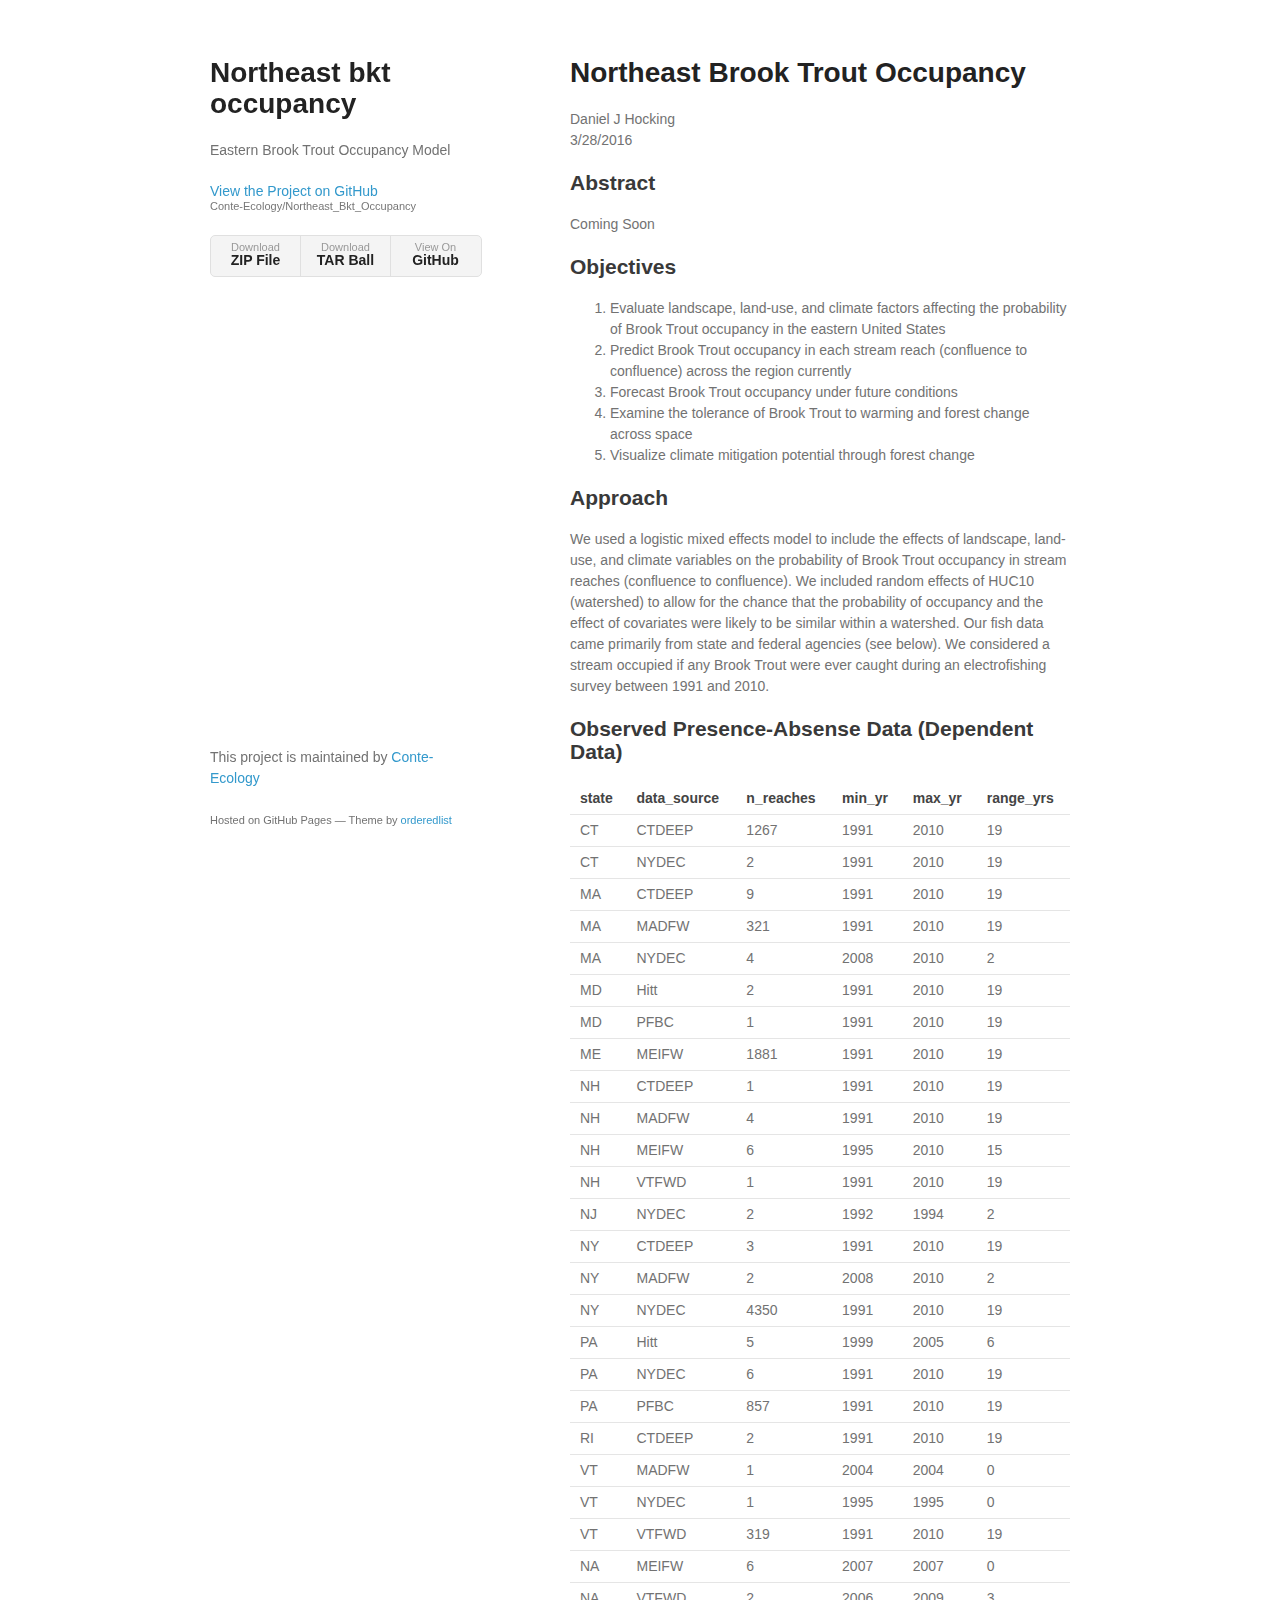
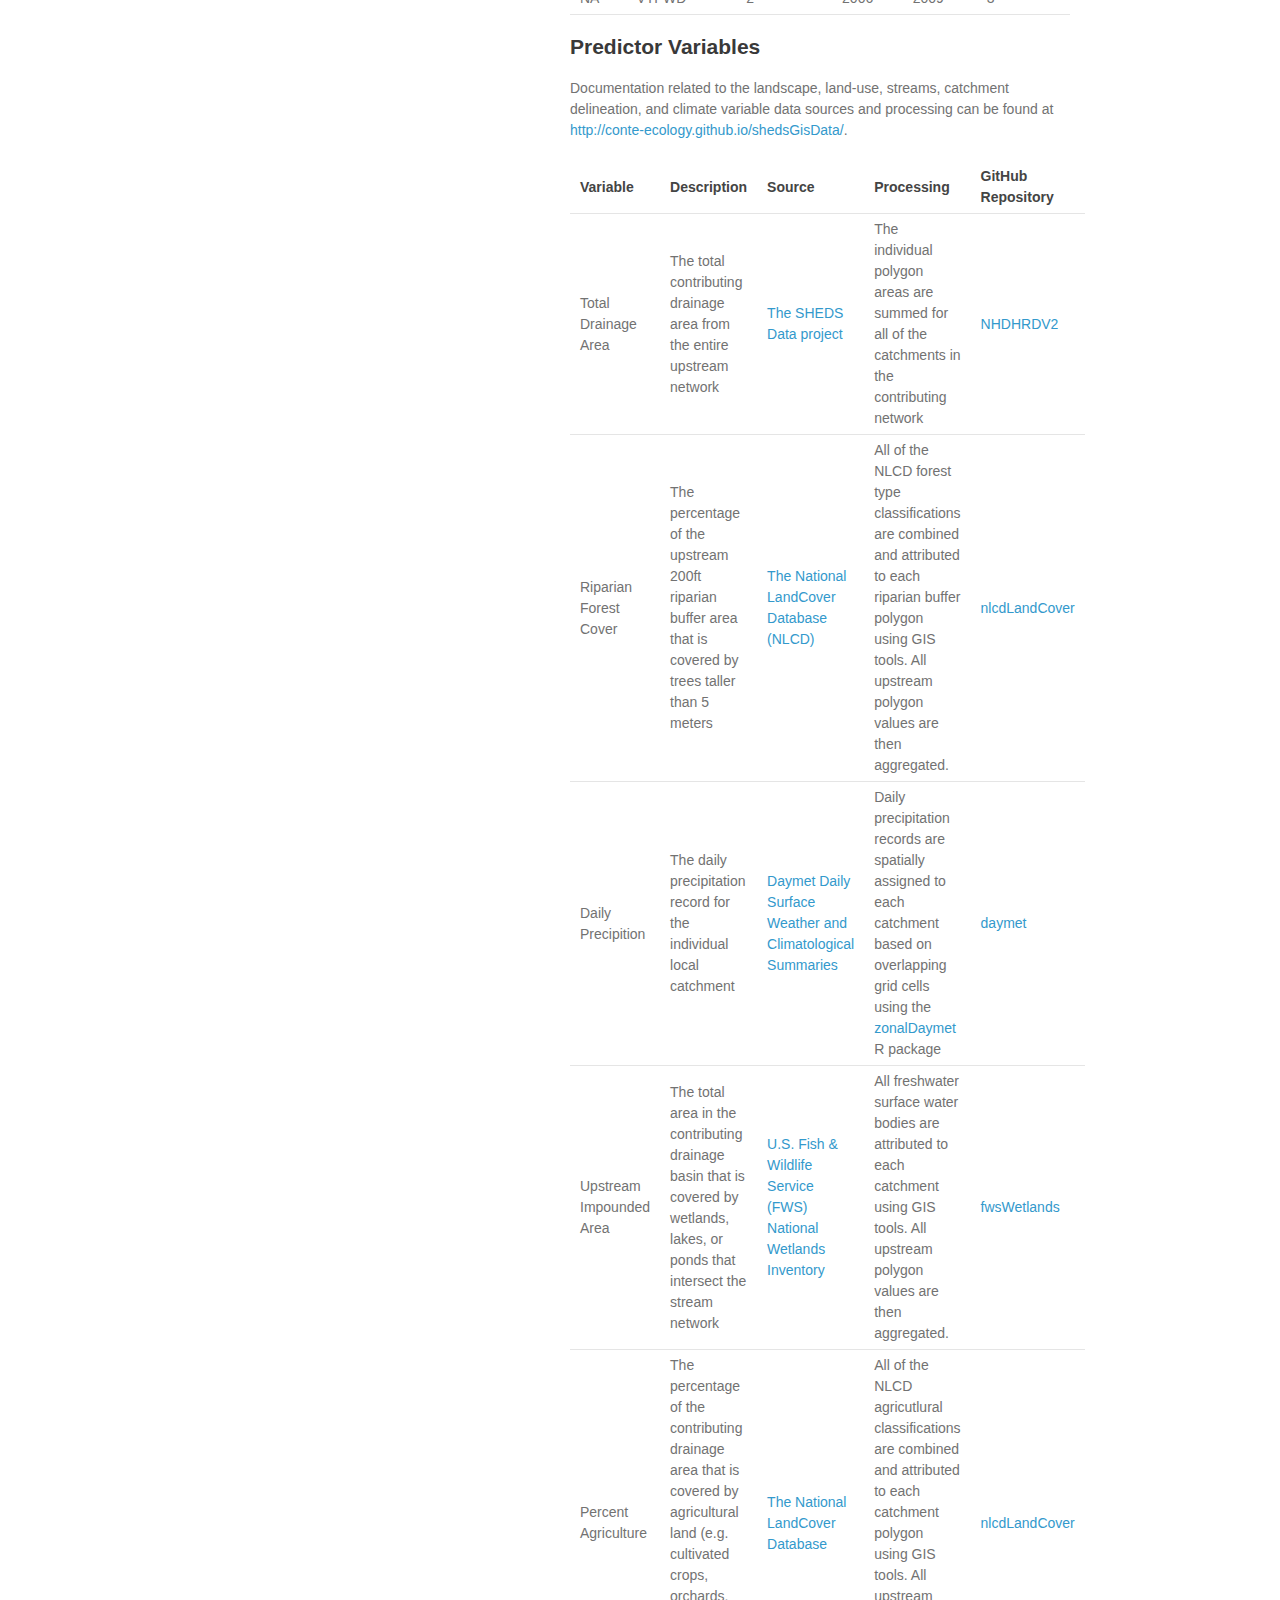
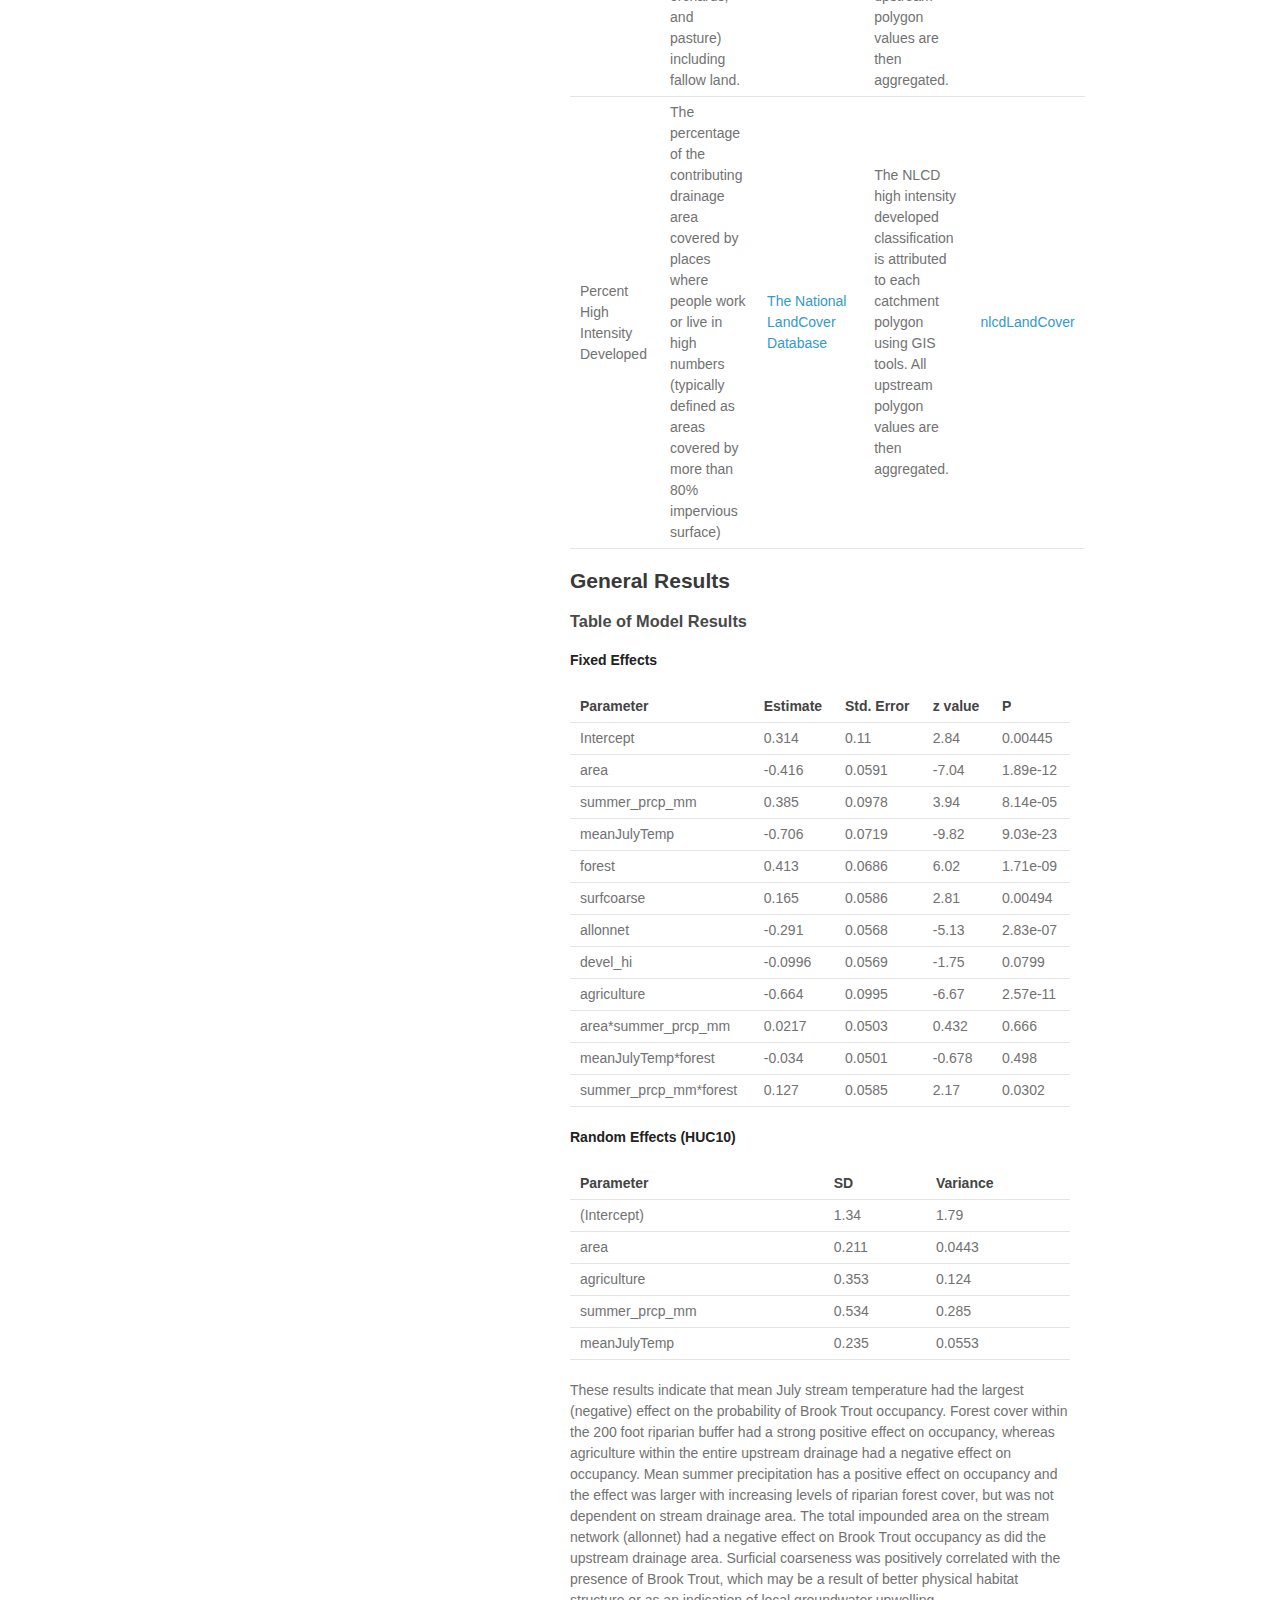
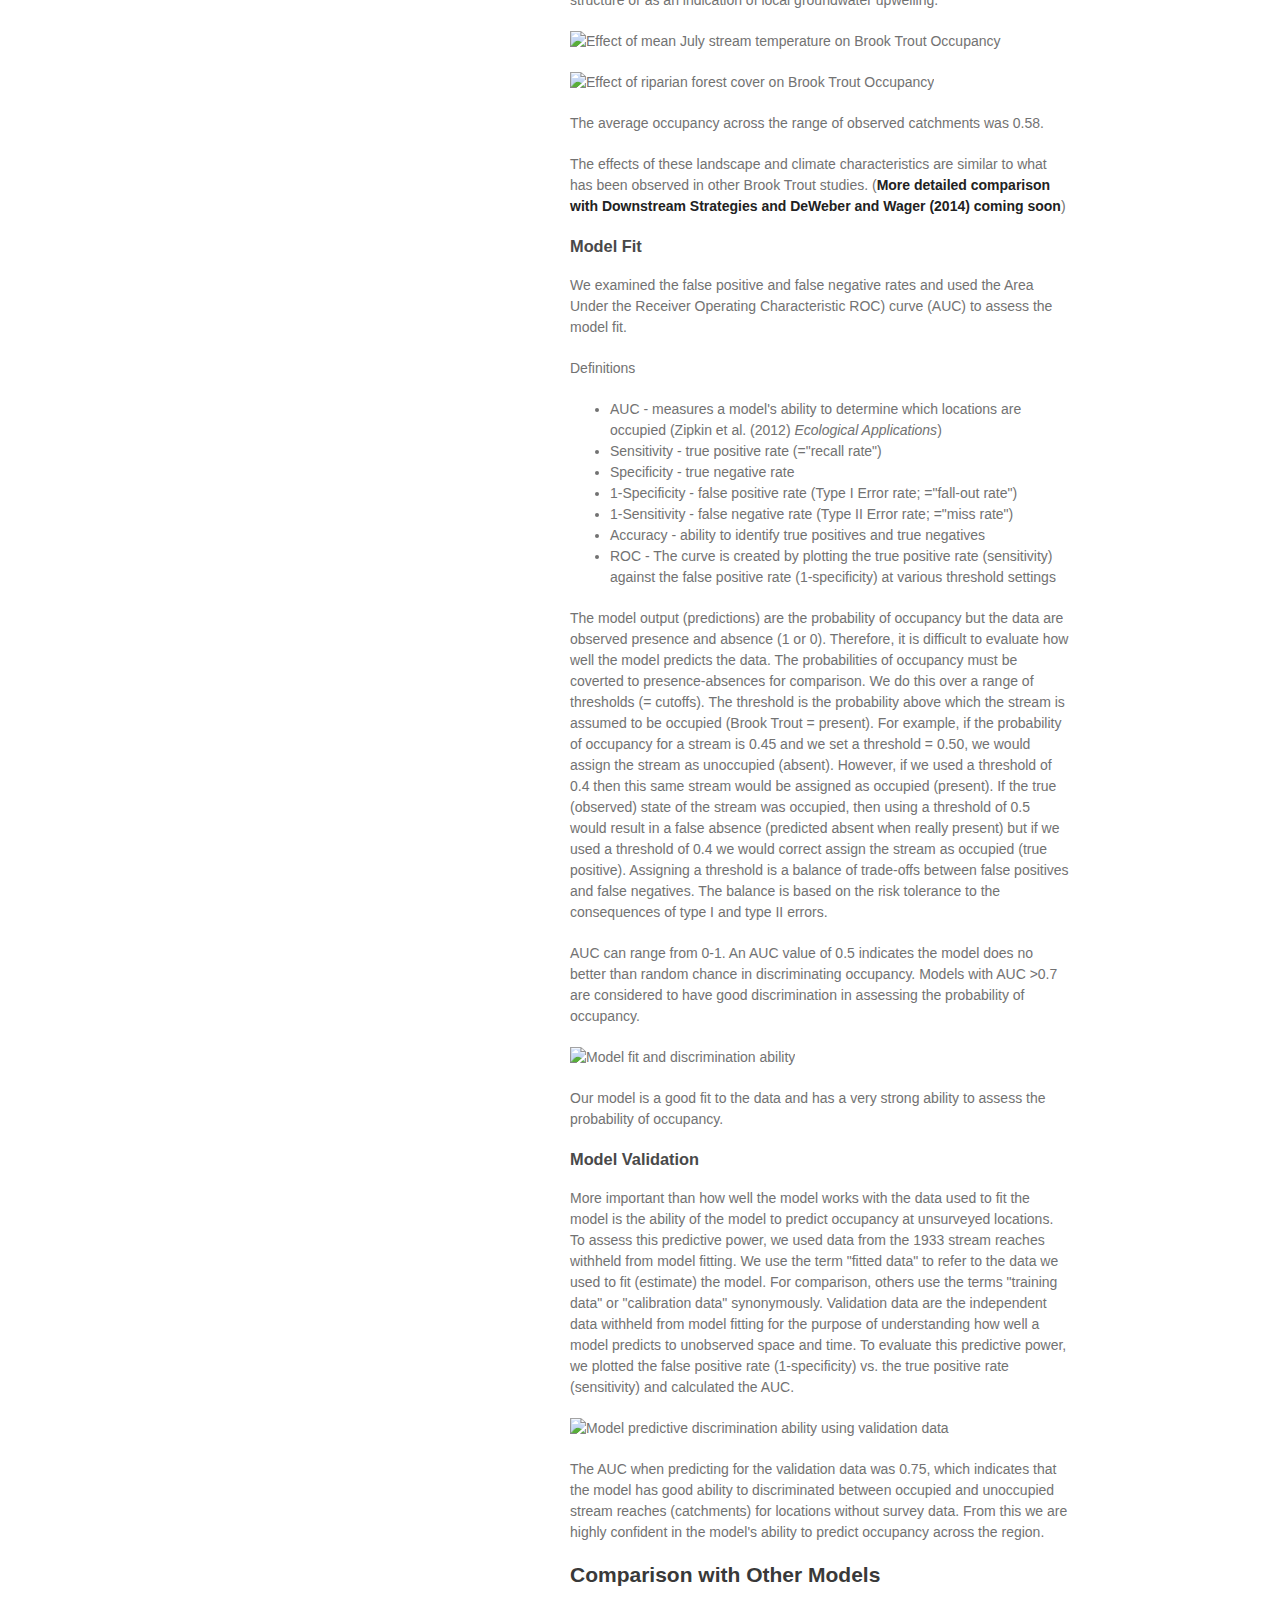
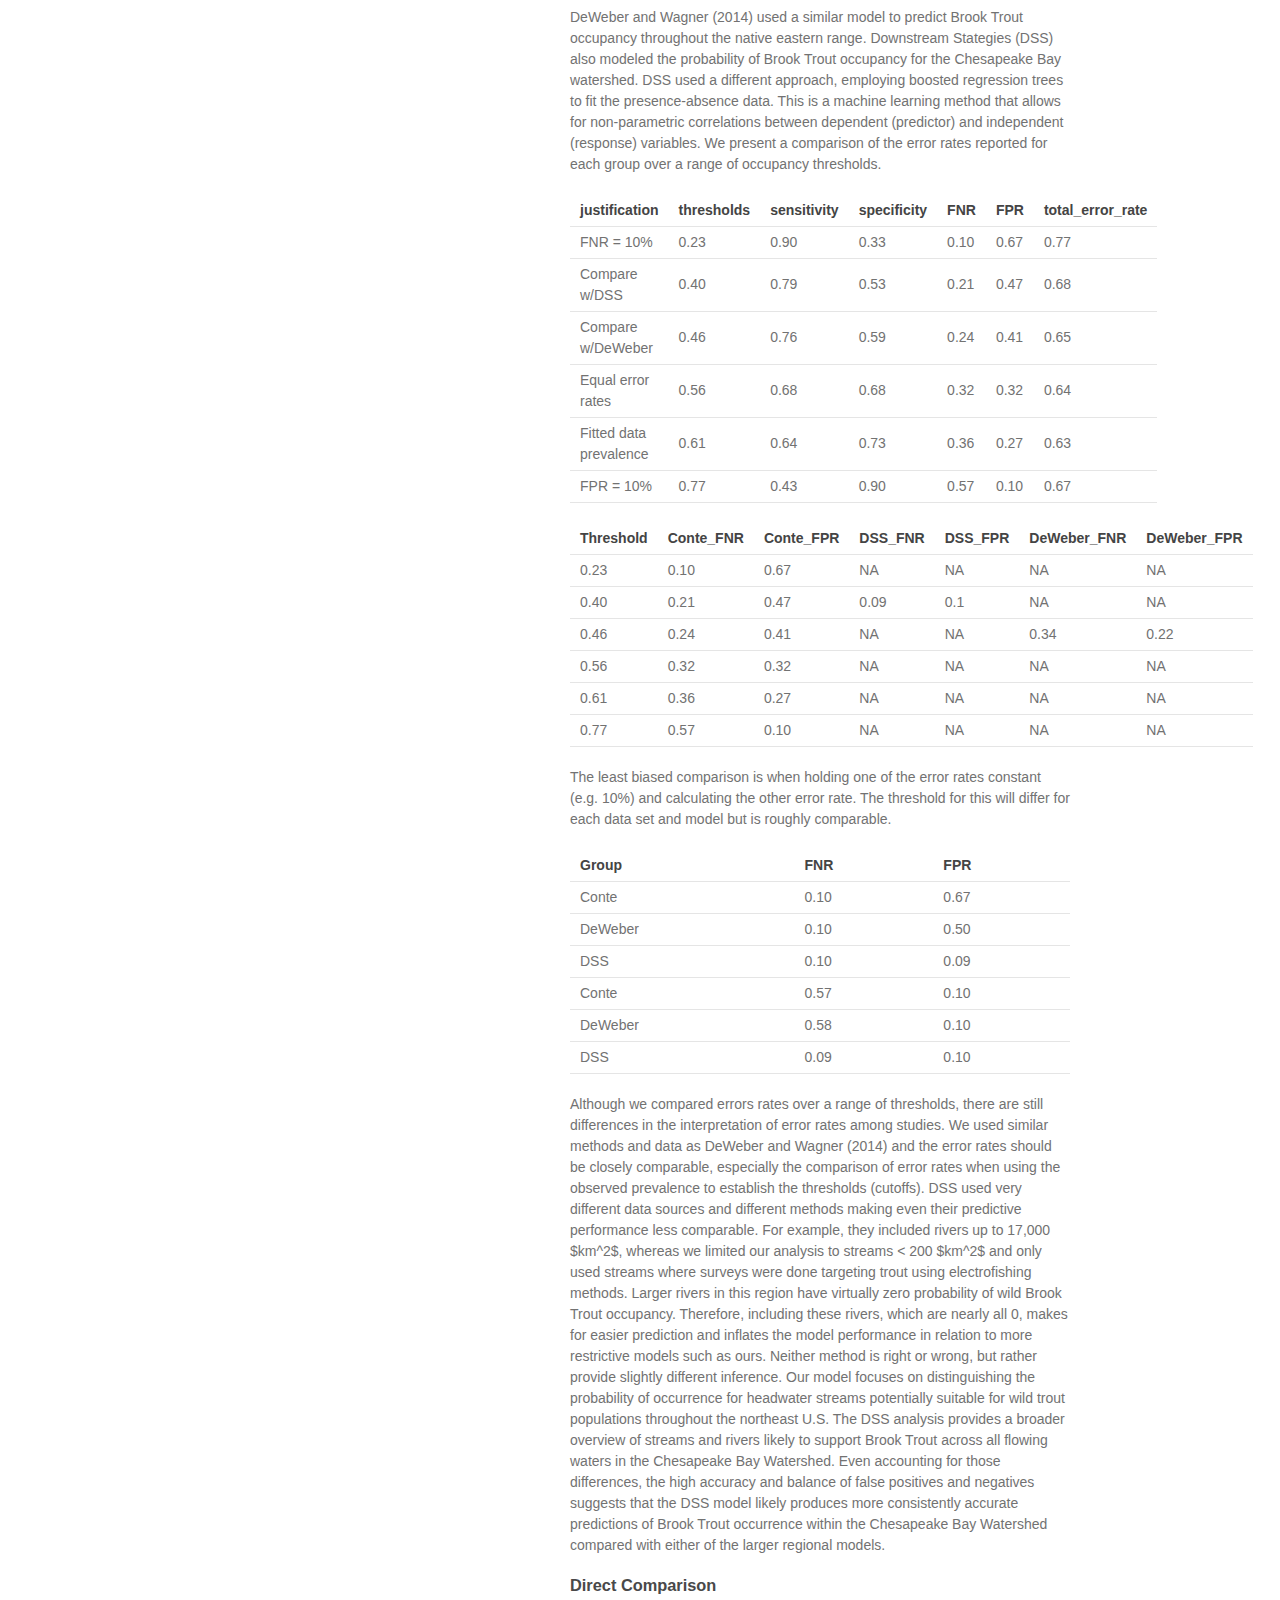
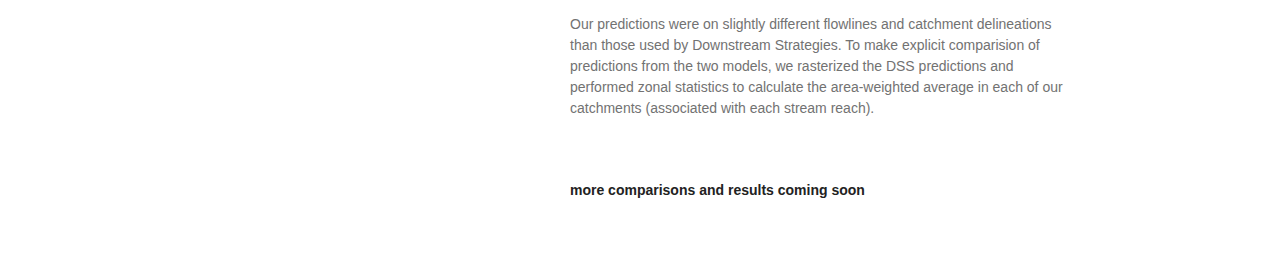
==== commit 249ed0b8: "Create gh-pages branch via GitHub" ====
--- a/index.html
+++ b/index.html
@@ -340,24 +340,107 @@
 <h3>
 <a id="table-of-model-results" class="anchor" href="#table-of-model-results" aria-hidden="true"><span aria-hidden="true" class="octicon octicon-link"></span></a>Table of Model Results</h3>
 
-<p>Fixed Effects:</p>
-
-<p>|       Parameter       |  Estimate  |  Std. Error  |  z value  |  Pr(&gt;|z|)  |
-|:---------------------:|:----------:|:------------:|:---------:|:----------:|
-|      (Intercept)      |   0.314    |     0.11     |   2.84    |  0.00445   |
-|         area          |   -0.416   |    0.0591    |   -7.04   |  1.89e-12  |
-|    summer_prcp_mm     |   0.385    |    0.0978    |   3.94    |  8.14e-05  |
-|     meanJulyTemp      |   -0.706   |    0.0719    |   -9.82   |  9.03e-23  |
-|        forest         |   0.413    |    0.0686    |   6.02    |  1.71e-09  |
-|      surfcoarse       |   0.165    |    0.0586    |   2.81    |  0.00494   |
-|       allonnet        |   -0.291   |    0.0568    |   -5.13   |  2.83e-07  |
-|       devel_hi        |  -0.0996   |    0.0569    |   -1.75   |   0.0799   |
-|      agriculture      |   -0.664   |    0.0995    |   -6.67   |  2.57e-11  |
-|  area:summer_prcp_mm  |   0.0217   |    0.0503    |   0.432   |   0.666    |
-|  meanJulyTemp:forest  |   -0.034   |    0.0501    |  -0.678   |   0.498    |
-| summer_prcp_mm:forest |   0.127    |    0.0585    |   2.17    |   0.0302   |</p>
-
-<p>Random Effects (HUC10):</p>
+<p><strong>Fixed Effects</strong></p>
+
+<table>
+<thead>
+<tr>
+<th align="center">Parameter</th>
+<th align="center">Estimate</th>
+<th align="center">Std. Error</th>
+<th align="center">z value</th>
+<th align="center">P</th>
+</tr>
+</thead>
+<tbody>
+<tr>
+<td align="center">Intercept</td>
+<td align="center">0.314</td>
+<td align="center">0.11</td>
+<td align="center">2.84</td>
+<td align="center">0.00445</td>
+</tr>
+<tr>
+<td align="center">area</td>
+<td align="center">-0.416</td>
+<td align="center">0.0591</td>
+<td align="center">-7.04</td>
+<td align="center">1.89e-12</td>
+</tr>
+<tr>
+<td align="center">summer_prcp_mm</td>
+<td align="center">0.385</td>
+<td align="center">0.0978</td>
+<td align="center">3.94</td>
+<td align="center">8.14e-05</td>
+</tr>
+<tr>
+<td align="center">meanJulyTemp</td>
+<td align="center">-0.706</td>
+<td align="center">0.0719</td>
+<td align="center">-9.82</td>
+<td align="center">9.03e-23</td>
+</tr>
+<tr>
+<td align="center">forest</td>
+<td align="center">0.413</td>
+<td align="center">0.0686</td>
+<td align="center">6.02</td>
+<td align="center">1.71e-09</td>
+</tr>
+<tr>
+<td align="center">surfcoarse</td>
+<td align="center">0.165</td>
+<td align="center">0.0586</td>
+<td align="center">2.81</td>
+<td align="center">0.00494</td>
+</tr>
+<tr>
+<td align="center">allonnet</td>
+<td align="center">-0.291</td>
+<td align="center">0.0568</td>
+<td align="center">-5.13</td>
+<td align="center">2.83e-07</td>
+</tr>
+<tr>
+<td align="center">devel_hi</td>
+<td align="center">-0.0996</td>
+<td align="center">0.0569</td>
+<td align="center">-1.75</td>
+<td align="center">0.0799</td>
+</tr>
+<tr>
+<td align="center">agriculture</td>
+<td align="center">-0.664</td>
+<td align="center">0.0995</td>
+<td align="center">-6.67</td>
+<td align="center">2.57e-11</td>
+</tr>
+<tr>
+<td align="center">area*summer_prcp_mm</td>
+<td align="center">0.0217</td>
+<td align="center">0.0503</td>
+<td align="center">0.432</td>
+<td align="center">0.666</td>
+</tr>
+<tr>
+<td align="center">meanJulyTemp*forest</td>
+<td align="center">-0.034</td>
+<td align="center">0.0501</td>
+<td align="center">-0.678</td>
+<td align="center">0.498</td>
+</tr>
+<tr>
+<td align="center">summer_prcp_mm*forest</td>
+<td align="center">0.127</td>
+<td align="center">0.0585</td>
+<td align="center">2.17</td>
+<td align="center">0.0302</td>
+</tr>
+</tbody>
+</table>
+
+<p><strong>Random Effects (HUC10)</strong></p>
 
 <table>
 <thead>
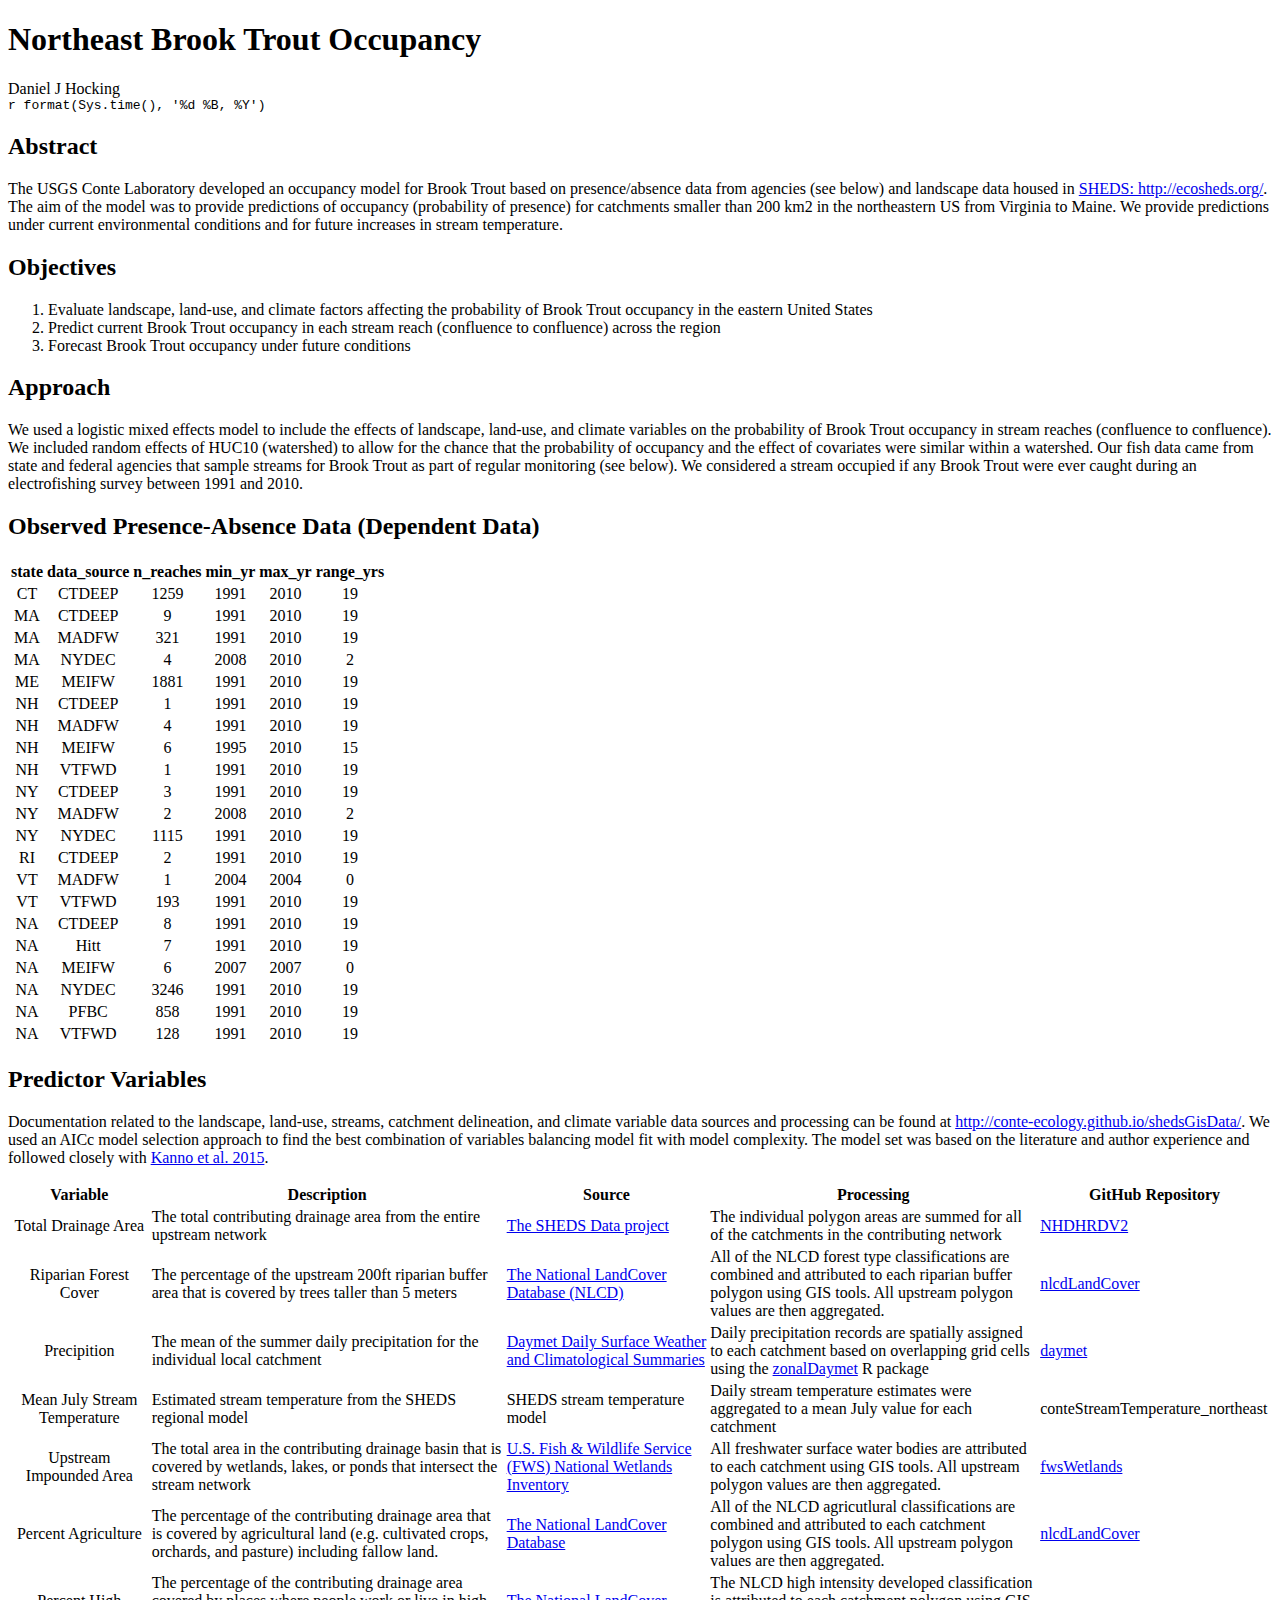
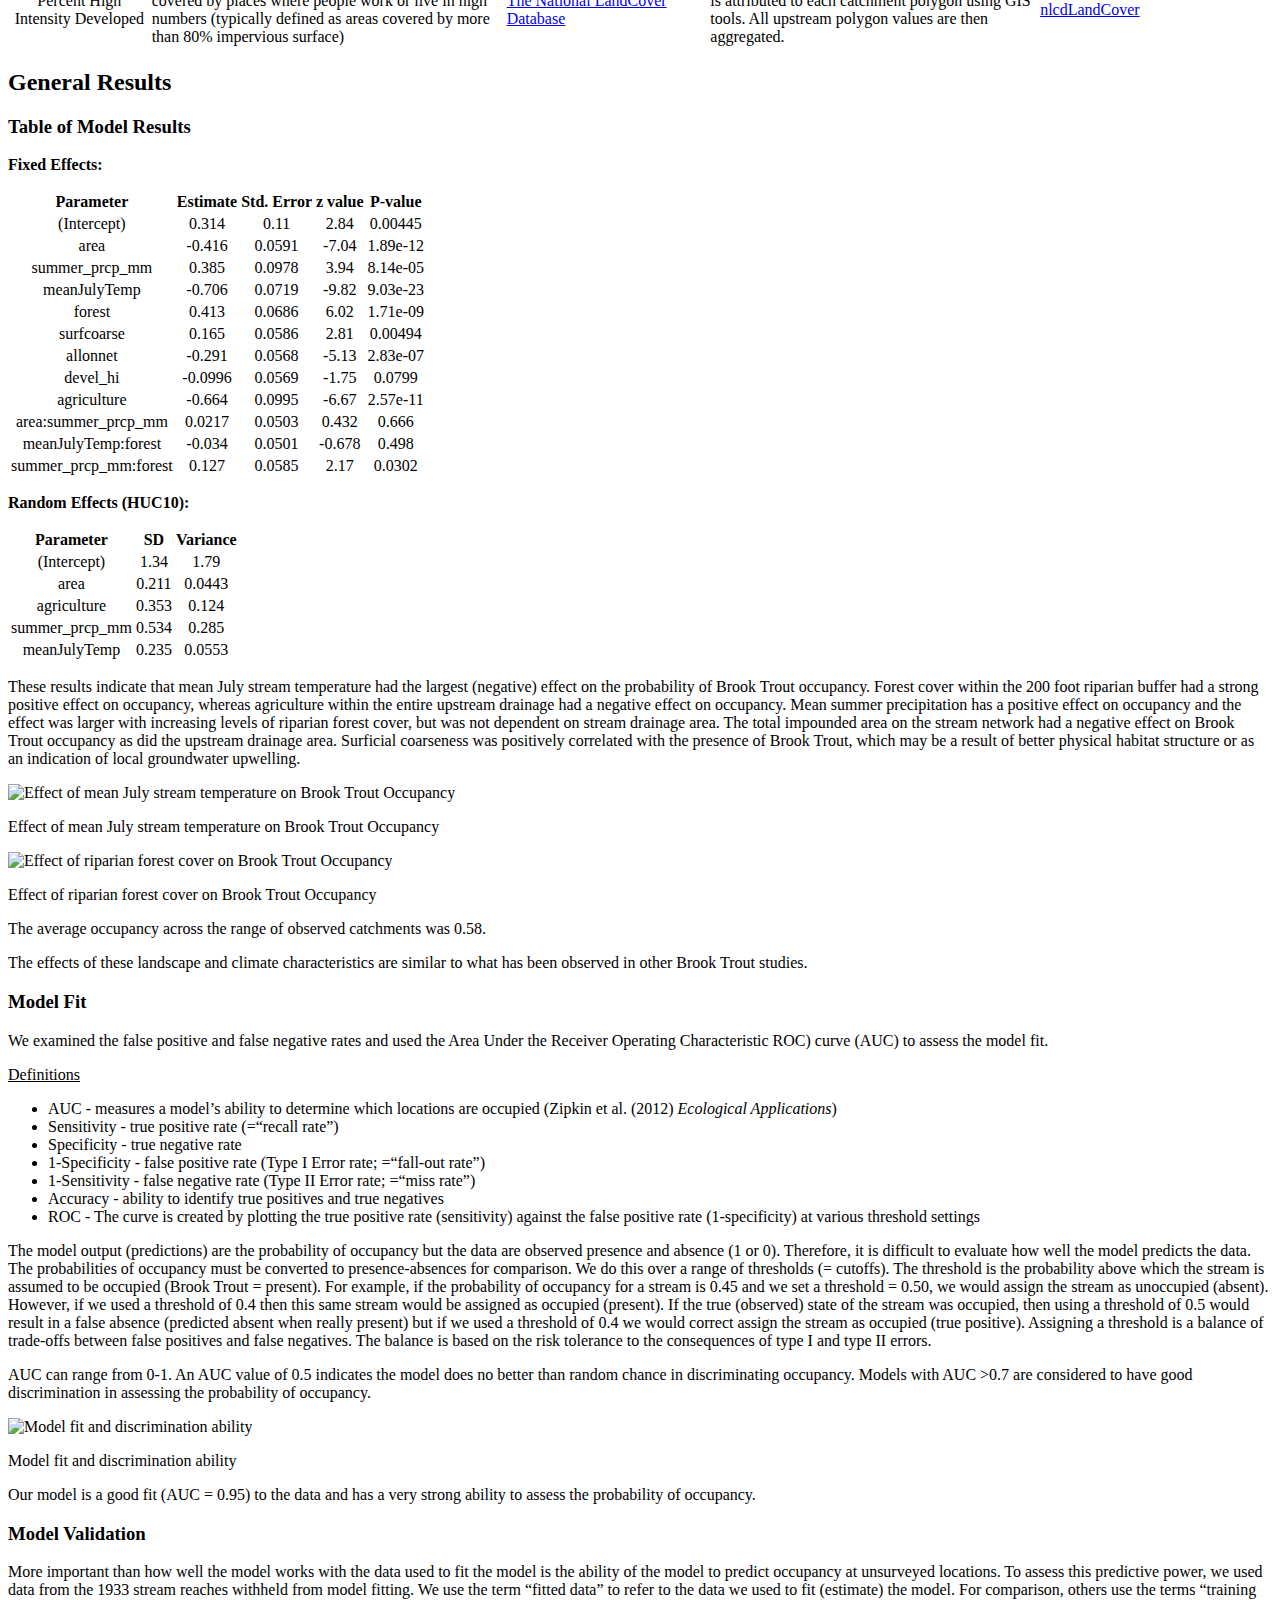
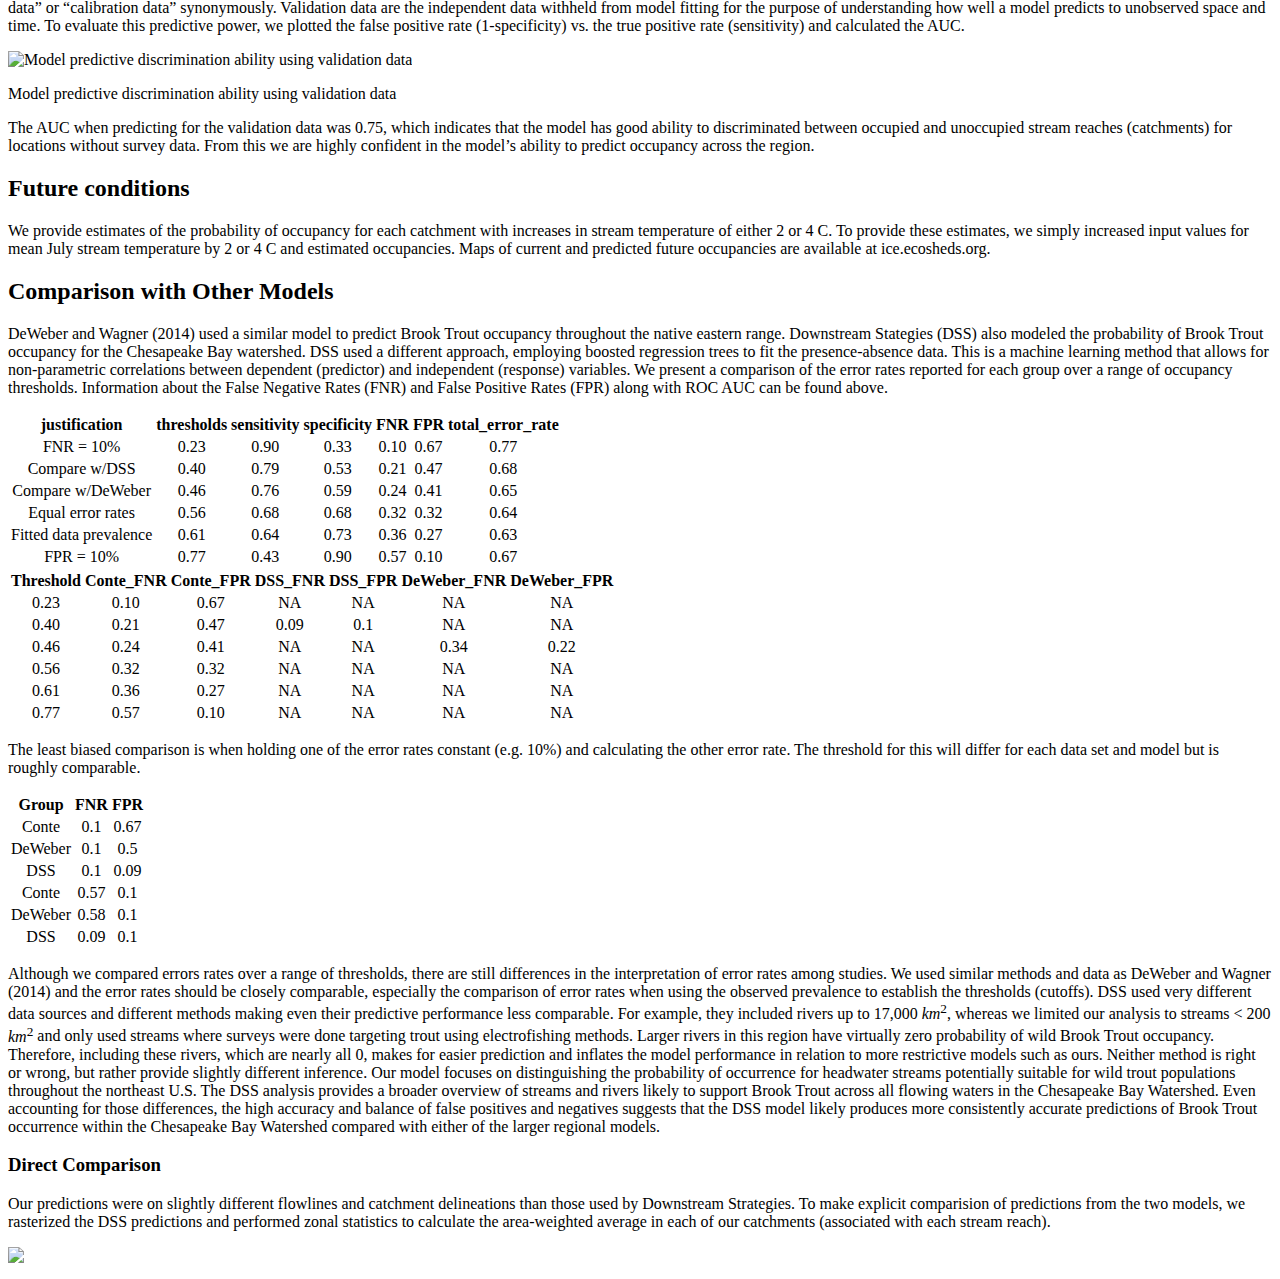
==== commit 7c313ece: "remade index file" ====
--- a/index.html
+++ b/index.html
@@ -1,66 +1,31 @@
-<!doctype html>
-<html>
-  <head>
-    <meta charset="utf-8">
-    <meta http-equiv="X-UA-Compatible" content="chrome=1">
-    <title>Northeast bkt occupancy by Conte-Ecology</title>
-
-    <link rel="stylesheet" href="stylesheets/styles.css">
-    <link rel="stylesheet" href="stylesheets/github-light.css">
-    <meta name="viewport" content="width=device-width">
-    <!--[if lt IE 9]>
-    <script src="//html5shiv.googlecode.com/svn/trunk/html5.js"></script>
-    <![endif]-->
-  </head>
-  <body>
-    <div class="wrapper">
-      <header>
-        <h1>Northeast bkt occupancy</h1>
-        <p>Eastern Brook Trout Occupancy Model</p>
-
-        <p class="view"><a href="https://github.com/Conte-Ecology/Northeast_Bkt_Occupancy">View the Project on GitHub <small>Conte-Ecology/Northeast_Bkt_Occupancy</small></a></p>
-
-
-        <ul>
-          <li><a href="https://github.com/Conte-Ecology/Northeast_Bkt_Occupancy/zipball/master">Download <strong>ZIP File</strong></a></li>
-          <li><a href="https://github.com/Conte-Ecology/Northeast_Bkt_Occupancy/tarball/master">Download <strong>TAR Ball</strong></a></li>
-          <li><a href="https://github.com/Conte-Ecology/Northeast_Bkt_Occupancy">View On <strong>GitHub</strong></a></li>
-        </ul>
-      </header>
-      <section>
-        <h1>
-<a id="northeast-brook-trout-occupancy" class="anchor" href="#northeast-brook-trout-occupancy" aria-hidden="true"><span aria-hidden="true" class="octicon octicon-link"></span></a>Northeast Brook Trout Occupancy</h1>
-
-<p>Daniel J Hocking<br>
-3/28/2016  </p>
-
-<h2>
-<a id="abstract" class="anchor" href="#abstract" aria-hidden="true"><span aria-hidden="true" class="octicon octicon-link"></span></a>Abstract</h2>
-
-<p>Coming Soon</p>
-
-<h2>
-<a id="objectives" class="anchor" href="#objectives" aria-hidden="true"><span aria-hidden="true" class="octicon octicon-link"></span></a>Objectives</h2>
-
-<ol>
+<!DOCTYPE html PUBLIC "-//W3C//DTD XHTML 1.0 Transitional//EN" "http://www.w3.org/TR/xhtml1/DTD/xhtml1-transitional.dtd">
+<html xmlns="http://www.w3.org/1999/xhtml">
+<head>
+  <meta http-equiv="Content-Type" content="text/html; charset=utf-8" />
+  <meta http-equiv="Content-Style-Type" content="text/css" />
+  <meta name="generator" content="pandoc" />
+  <title></title>
+  <style type="text/css">code{white-space: pre;}</style>
+  <link rel="stylesheet" href="sheds-styles.css" type="text/css" />
+</head>
+<body>
+<h1 id="northeast-brook-trout-occupancy">Northeast Brook Trout Occupancy</h1>
+<p>Daniel J Hocking<br />
+<code>r format(Sys.time(), '%d %B, %Y')</code></p>
+<h2 id="abstract">Abstract</h2>
+<p>The USGS Conte Laboratory developed an occupancy model for Brook Trout based on presence/absence data from agencies (see below) and landscape data housed in <a href="http://ecosheds.org/">SHEDS: http://ecosheds.org/</a>. The aim of the model was to provide predictions of occupancy (probability of presence) for catchments smaller than 200 km2 in the northeastern US from Virginia to Maine. We provide predictions under current environmental conditions and for future increases in stream temperature.</p>
+<h2 id="objectives">Objectives</h2>
+<ol style="list-style-type: decimal">
 <li>Evaluate landscape, land-use, and climate factors affecting the probability of Brook Trout occupancy in the eastern United States</li>
-<li>Predict Brook Trout occupancy in each stream reach (confluence to confluence) across the region currently</li>
+<li>Predict current Brook Trout occupancy in each stream reach (confluence to confluence) across the region</li>
 <li>Forecast Brook Trout occupancy under future conditions</li>
-<li>Examine the tolerance  of Brook Trout to warming and forest change across space</li>
-<li>Visualize climate mitigation potential through forest change</li>
 </ol>
-
-<h2>
-<a id="approach" class="anchor" href="#approach" aria-hidden="true"><span aria-hidden="true" class="octicon octicon-link"></span></a>Approach</h2>
-
-<p>We used a logistic mixed effects model to include the effects of landscape, land-use, and climate variables on the probability of Brook Trout occupancy in stream reaches (confluence to confluence). We included random effects of HUC10 (watershed) to allow for the chance that the probability of occupancy and the effect of covariates were likely to be similar within a watershed. Our fish data came primarily from state and federal agencies (see below). We considered a stream occupied if any Brook Trout were ever caught during an electrofishing survey between 1991 and 2010.</p>
-
-<h2>
-<a id="observed-presence-absense-data-dependent-data" class="anchor" href="#observed-presence-absense-data-dependent-data" aria-hidden="true"><span aria-hidden="true" class="octicon octicon-link"></span></a>Observed Presence-Absense Data (Dependent Data)</h2>
-
+<h2 id="approach">Approach</h2>
+<p>We used a logistic mixed effects model to include the effects of landscape, land-use, and climate variables on the probability of Brook Trout occupancy in stream reaches (confluence to confluence). We included random effects of HUC10 (watershed) to allow for the chance that the probability of occupancy and the effect of covariates were similar within a watershed. Our fish data came from state and federal agencies that sample streams for Brook Trout as part of regular monitoring (see below). We considered a stream occupied if any Brook Trout were ever caught during an electrofishing survey between 1991 and 2010.</p>
+<h2 id="observed-presence-absence-data-dependent-data">Observed Presence-Absence Data (Dependent Data)</h2>
 <table>
 <thead>
-<tr>
+<tr class="header">
 <th align="center">state</th>
 <th align="center">data_source</th>
 <th align="center">n_reaches</th>
@@ -70,23 +35,15 @@
 </tr>
 </thead>
 <tbody>
-<tr>
+<tr class="odd">
 <td align="center">CT</td>
 <td align="center">CTDEEP</td>
-<td align="center">1267</td>
-<td align="center">1991</td>
-<td align="center">2010</td>
-<td align="center">19</td>
-</tr>
-<tr>
-<td align="center">CT</td>
-<td align="center">NYDEC</td>
-<td align="center">2</td>
-<td align="center">1991</td>
-<td align="center">2010</td>
-<td align="center">19</td>
-</tr>
-<tr>
+<td align="center">1259</td>
+<td align="center">1991</td>
+<td align="center">2010</td>
+<td align="center">19</td>
+</tr>
+<tr class="even">
 <td align="center">MA</td>
 <td align="center">CTDEEP</td>
 <td align="center">9</td>
@@ -94,7 +51,7 @@
 <td align="center">2010</td>
 <td align="center">19</td>
 </tr>
-<tr>
+<tr class="odd">
 <td align="center">MA</td>
 <td align="center">MADFW</td>
 <td align="center">321</td>
@@ -102,7 +59,7 @@
 <td align="center">2010</td>
 <td align="center">19</td>
 </tr>
-<tr>
+<tr class="even">
 <td align="center">MA</td>
 <td align="center">NYDEC</td>
 <td align="center">4</td>
@@ -110,23 +67,7 @@
 <td align="center">2010</td>
 <td align="center">2</td>
 </tr>
-<tr>
-<td align="center">MD</td>
-<td align="center">Hitt</td>
-<td align="center">2</td>
-<td align="center">1991</td>
-<td align="center">2010</td>
-<td align="center">19</td>
-</tr>
-<tr>
-<td align="center">MD</td>
-<td align="center">PFBC</td>
-<td align="center">1</td>
-<td align="center">1991</td>
-<td align="center">2010</td>
-<td align="center">19</td>
-</tr>
-<tr>
+<tr class="odd">
 <td align="center">ME</td>
 <td align="center">MEIFW</td>
 <td align="center">1881</td>
@@ -134,7 +75,7 @@
 <td align="center">2010</td>
 <td align="center">19</td>
 </tr>
-<tr>
+<tr class="even">
 <td align="center">NH</td>
 <td align="center">CTDEEP</td>
 <td align="center">1</td>
@@ -142,7 +83,7 @@
 <td align="center">2010</td>
 <td align="center">19</td>
 </tr>
-<tr>
+<tr class="odd">
 <td align="center">NH</td>
 <td align="center">MADFW</td>
 <td align="center">4</td>
@@ -150,7 +91,7 @@
 <td align="center">2010</td>
 <td align="center">19</td>
 </tr>
-<tr>
+<tr class="even">
 <td align="center">NH</td>
 <td align="center">MEIFW</td>
 <td align="center">6</td>
@@ -158,7 +99,7 @@
 <td align="center">2010</td>
 <td align="center">15</td>
 </tr>
-<tr>
+<tr class="odd">
 <td align="center">NH</td>
 <td align="center">VTFWD</td>
 <td align="center">1</td>
@@ -166,15 +107,7 @@
 <td align="center">2010</td>
 <td align="center">19</td>
 </tr>
-<tr>
-<td align="center">NJ</td>
-<td align="center">NYDEC</td>
-<td align="center">2</td>
-<td align="center">1992</td>
-<td align="center">1994</td>
-<td align="center">2</td>
-</tr>
-<tr>
+<tr class="even">
 <td align="center">NY</td>
 <td align="center">CTDEEP</td>
 <td align="center">3</td>
@@ -182,7 +115,7 @@
 <td align="center">2010</td>
 <td align="center">19</td>
 </tr>
-<tr>
+<tr class="odd">
 <td align="center">NY</td>
 <td align="center">MADFW</td>
 <td align="center">2</td>
@@ -190,39 +123,15 @@
 <td align="center">2010</td>
 <td align="center">2</td>
 </tr>
-<tr>
+<tr class="even">
 <td align="center">NY</td>
 <td align="center">NYDEC</td>
-<td align="center">4350</td>
-<td align="center">1991</td>
-<td align="center">2010</td>
-<td align="center">19</td>
-</tr>
-<tr>
-<td align="center">PA</td>
-<td align="center">Hitt</td>
-<td align="center">5</td>
-<td align="center">1999</td>
-<td align="center">2005</td>
-<td align="center">6</td>
-</tr>
-<tr>
-<td align="center">PA</td>
-<td align="center">NYDEC</td>
-<td align="center">6</td>
-<td align="center">1991</td>
-<td align="center">2010</td>
-<td align="center">19</td>
-</tr>
-<tr>
-<td align="center">PA</td>
-<td align="center">PFBC</td>
-<td align="center">857</td>
-<td align="center">1991</td>
-<td align="center">2010</td>
-<td align="center">19</td>
-</tr>
-<tr>
+<td align="center">1115</td>
+<td align="center">1991</td>
+<td align="center">2010</td>
+<td align="center">19</td>
+</tr>
+<tr class="odd">
 <td align="center">RI</td>
 <td align="center">CTDEEP</td>
 <td align="center">2</td>
@@ -230,7 +139,7 @@
 <td align="center">2010</td>
 <td align="center">19</td>
 </tr>
-<tr>
+<tr class="even">
 <td align="center">VT</td>
 <td align="center">MADFW</td>
 <td align="center">1</td>
@@ -238,23 +147,31 @@
 <td align="center">2004</td>
 <td align="center">0</td>
 </tr>
-<tr>
-<td align="center">VT</td>
-<td align="center">NYDEC</td>
-<td align="center">1</td>
-<td align="center">1995</td>
-<td align="center">1995</td>
-<td align="center">0</td>
-</tr>
-<tr>
+<tr class="odd">
 <td align="center">VT</td>
 <td align="center">VTFWD</td>
-<td align="center">319</td>
-<td align="center">1991</td>
-<td align="center">2010</td>
-<td align="center">19</td>
-</tr>
-<tr>
+<td align="center">193</td>
+<td align="center">1991</td>
+<td align="center">2010</td>
+<td align="center">19</td>
+</tr>
+<tr class="even">
+<td align="center">NA</td>
+<td align="center">CTDEEP</td>
+<td align="center">8</td>
+<td align="center">1991</td>
+<td align="center">2010</td>
+<td align="center">19</td>
+</tr>
+<tr class="odd">
+<td align="center">NA</td>
+<td align="center">Hitt</td>
+<td align="center">7</td>
+<td align="center">1991</td>
+<td align="center">2010</td>
+<td align="center">19</td>
+</tr>
+<tr class="even">
 <td align="center">NA</td>
 <td align="center">MEIFW</td>
 <td align="center">6</td>
@@ -262,25 +179,44 @@
 <td align="center">2007</td>
 <td align="center">0</td>
 </tr>
-<tr>
+<tr class="odd">
+<td align="center">NA</td>
+<td align="center">NYDEC</td>
+<td align="center">3246</td>
+<td align="center">1991</td>
+<td align="center">2010</td>
+<td align="center">19</td>
+</tr>
+<tr class="even">
+<td align="center">NA</td>
+<td align="center">PFBC</td>
+<td align="center">858</td>
+<td align="center">1991</td>
+<td align="center">2010</td>
+<td align="center">19</td>
+</tr>
+<tr class="odd">
 <td align="center">NA</td>
 <td align="center">VTFWD</td>
-<td align="center">2</td>
-<td align="center">2006</td>
-<td align="center">2009</td>
-<td align="center">3</td>
+<td align="center">128</td>
+<td align="center">1991</td>
+<td align="center">2010</td>
+<td align="center">19</td>
 </tr>
 </tbody>
 </table>
-
-<h2>
-<a id="predictor-variables" class="anchor" href="#predictor-variables" aria-hidden="true"><span aria-hidden="true" class="octicon octicon-link"></span></a>Predictor Variables</h2>
-
-<p>Documentation related to the landscape, land-use, streams, catchment delineation, and climate variable data sources and processing can be found at <a href="http://conte-ecology.github.io/shedsGisData/">http://conte-ecology.github.io/shedsGisData/</a>.</p>
-
+<h2 id="predictor-variables">Predictor Variables</h2>
+<p>Documentation related to the landscape, land-use, streams, catchment delineation, and climate variable data sources and processing can be found at <a href="http://conte-ecology.github.io/shedsGisData/" class="uri">http://conte-ecology.github.io/shedsGisData/</a>. We used an AICc model selection approach to find the best combination of variables balancing model fit with model complexity. The model set was based on the literature and author experience and followed closely with <a href="http://afs.tandfonline.com/doi/abs/10.1080/00028487.2014.991446">Kanno et al. 2015</a>.</p>
 <table>
+<colgroup>
+<col width="11%" />
+<col width="28%" />
+<col width="16%" />
+<col width="26%" />
+<col width="18%" />
+</colgroup>
 <thead>
-<tr>
+<tr class="header">
 <th align="center">Variable</th>
 <th>Description</th>
 <th>Source</th>
@@ -289,149 +225,150 @@
 </tr>
 </thead>
 <tbody>
-<tr>
+<tr class="odd">
 <td align="center">Total Drainage Area</td>
 <td>The total contributing drainage area from the entire upstream network</td>
 <td><a href="http://conte-ecology.github.io/shedsGisData/">The SHEDS Data project</a></td>
 <td>The individual polygon areas are summed for all of the catchments in the contributing network</td>
 <td><a href="https://github.com/Conte-Ecology/shedsGisData/tree/master/NHDHRDV2">NHDHRDV2</a></td>
 </tr>
-<tr>
+<tr class="even">
 <td align="center">Riparian Forest Cover</td>
 <td>The percentage of the upstream 200ft riparian buffer area that is covered by trees taller than 5 meters</td>
 <td><a href="http://www.mrlc.gov/nlcd06_data.php">The National LandCover Database (NLCD)</a></td>
-<td>All of the NLCD forest type classifications are combined and attributed to each riparian buffer polygon  using GIS tools. All upstream polygon values are then aggregated.</td>
+<td>All of the NLCD forest type classifications are combined and attributed to each riparian buffer polygon using GIS tools. All upstream polygon values are then aggregated.</td>
 <td><a href="https://github.com/Conte-Ecology/shedsGisData/tree/master/basinCharacteristics/rasterPrep/nlcdLandCover">nlcdLandCover</a></td>
 </tr>
-<tr>
-<td align="center">Daily Precipition</td>
-<td>The daily precipitation record for the individual local catchment</td>
+<tr class="odd">
+<td align="center">Precipition</td>
+<td>The mean of the summer daily precipitation for the individual local catchment</td>
 <td><a href="https://daymet.ornl.gov/">Daymet Daily Surface Weather and Climatological Summaries</a></td>
 <td>Daily precipitation records are spatially assigned to each catchment based on overlapping grid cells using the <a href="https://github.com/Conte-Ecology/zonalDaymet">zonalDaymet</a> R package</td>
 <td><a href="https://github.com/Conte-Ecology/shedsGisData/tree/master/daymet">daymet</a></td>
 </tr>
-<tr>
+<tr class="even">
+<td align="center">Mean July Stream Temperature</td>
+<td>Estimated stream temperature from the SHEDS regional model</td>
+<td>SHEDS stream temperature model</td>
+<td>Daily stream temperature estimates were aggregated to a mean July value for each catchment</td>
+<td>conteStreamTemperature_northeast</td>
+</tr>
+<tr class="odd">
 <td align="center">Upstream Impounded Area</td>
 <td>The total area in the contributing drainage basin that is covered by wetlands, lakes, or ponds that intersect the stream network</td>
 <td><a href="http://www.fws.gov/wetlands/Data/Data-Download.html">U.S. Fish &amp; Wildlife Service (FWS) National Wetlands Inventory</a></td>
 <td>All freshwater surface water bodies are attributed to each catchment using GIS tools. All upstream polygon values are then aggregated.</td>
 <td><a href="https://github.com/Conte-Ecology/shedsGisData/tree/master/basinCharacteristics/rasterPrep/fwsWetlands">fwsWetlands</a></td>
 </tr>
-<tr>
+<tr class="even">
 <td align="center">Percent Agriculture</td>
-<td>The percentage of the contributing drainage area that is covered by agricultural land (e.g. cultivated crops, orchards, and pasture) including fallow land.</td>
+<td>The percentage of the contributing drainage area that is covered by agricultural land (e.g. cultivated crops, orchards, and pasture) including fallow land.</td>
 <td><a href="http://www.mrlc.gov/nlcd06_data.php">The National LandCover Database</a></td>
 <td>All of the NLCD agricutlural classifications are combined and attributed to each catchment polygon using GIS tools. All upstream polygon values are then aggregated.</td>
 <td><a href="https://github.com/Conte-Ecology/shedsGisData/tree/master/basinCharacteristics/rasterPrep/nlcdLandCover">nlcdLandCover</a></td>
 </tr>
-<tr>
+<tr class="odd">
 <td align="center">Percent High Intensity Developed</td>
-<td>The percentage of the contributing drainage area covered by places where people work or live in high numbers (typically defined as areas  covered by more than 80% impervious surface)</td>
+<td>The percentage of the contributing drainage area covered by places where people work or live in high numbers (typically defined as areas covered by more than 80% impervious surface)</td>
 <td><a href="http://www.mrlc.gov/nlcd06_data.php">The National LandCover Database</a></td>
 <td>The NLCD high intensity developed classification is attributed to each catchment polygon using GIS tools. All upstream polygon values are then aggregated.</td>
 <td><a href="https://github.com/Conte-Ecology/shedsGisData/tree/master/basinCharacteristics/rasterPrep/nlcdLandCover">nlcdLandCover</a></td>
 </tr>
 </tbody>
 </table>
-
-<h2>
-<a id="general-results" class="anchor" href="#general-results" aria-hidden="true"><span aria-hidden="true" class="octicon octicon-link"></span></a>General Results</h2>
-
-<h3>
-<a id="table-of-model-results" class="anchor" href="#table-of-model-results" aria-hidden="true"><span aria-hidden="true" class="octicon octicon-link"></span></a>Table of Model Results</h3>
-
-<p><strong>Fixed Effects</strong></p>
-
+<h2 id="general-results">General Results</h2>
+<h3 id="table-of-model-results">Table of Model Results</h3>
+<p><strong>Fixed Effects:</strong></p>
 <table>
 <thead>
-<tr>
+<tr class="header">
 <th align="center">Parameter</th>
 <th align="center">Estimate</th>
 <th align="center">Std. Error</th>
 <th align="center">z value</th>
-<th align="center">P</th>
+<th align="center">P-value</th>
 </tr>
 </thead>
 <tbody>
-<tr>
-<td align="center">Intercept</td>
+<tr class="odd">
+<td align="center">(Intercept)</td>
 <td align="center">0.314</td>
 <td align="center">0.11</td>
 <td align="center">2.84</td>
 <td align="center">0.00445</td>
 </tr>
-<tr>
+<tr class="even">
 <td align="center">area</td>
 <td align="center">-0.416</td>
 <td align="center">0.0591</td>
 <td align="center">-7.04</td>
 <td align="center">1.89e-12</td>
 </tr>
-<tr>
+<tr class="odd">
 <td align="center">summer_prcp_mm</td>
 <td align="center">0.385</td>
 <td align="center">0.0978</td>
 <td align="center">3.94</td>
 <td align="center">8.14e-05</td>
 </tr>
-<tr>
+<tr class="even">
 <td align="center">meanJulyTemp</td>
 <td align="center">-0.706</td>
 <td align="center">0.0719</td>
 <td align="center">-9.82</td>
 <td align="center">9.03e-23</td>
 </tr>
-<tr>
+<tr class="odd">
 <td align="center">forest</td>
 <td align="center">0.413</td>
 <td align="center">0.0686</td>
 <td align="center">6.02</td>
 <td align="center">1.71e-09</td>
 </tr>
-<tr>
+<tr class="even">
 <td align="center">surfcoarse</td>
 <td align="center">0.165</td>
 <td align="center">0.0586</td>
 <td align="center">2.81</td>
 <td align="center">0.00494</td>
 </tr>
-<tr>
+<tr class="odd">
 <td align="center">allonnet</td>
 <td align="center">-0.291</td>
 <td align="center">0.0568</td>
 <td align="center">-5.13</td>
 <td align="center">2.83e-07</td>
 </tr>
-<tr>
+<tr class="even">
 <td align="center">devel_hi</td>
 <td align="center">-0.0996</td>
 <td align="center">0.0569</td>
 <td align="center">-1.75</td>
 <td align="center">0.0799</td>
 </tr>
-<tr>
+<tr class="odd">
 <td align="center">agriculture</td>
 <td align="center">-0.664</td>
 <td align="center">0.0995</td>
 <td align="center">-6.67</td>
 <td align="center">2.57e-11</td>
 </tr>
-<tr>
-<td align="center">area*summer_prcp_mm</td>
+<tr class="even">
+<td align="center">area:summer_prcp_mm</td>
 <td align="center">0.0217</td>
 <td align="center">0.0503</td>
 <td align="center">0.432</td>
 <td align="center">0.666</td>
 </tr>
-<tr>
-<td align="center">meanJulyTemp*forest</td>
+<tr class="odd">
+<td align="center">meanJulyTemp:forest</td>
 <td align="center">-0.034</td>
 <td align="center">0.0501</td>
 <td align="center">-0.678</td>
 <td align="center">0.498</td>
 </tr>
-<tr>
-<td align="center">summer_prcp_mm*forest</td>
+<tr class="even">
+<td align="center">summer_prcp_mm:forest</td>
 <td align="center">0.127</td>
 <td align="center">0.0585</td>
 <td align="center">2.17</td>
@@ -439,98 +376,87 @@
 </tr>
 </tbody>
 </table>
-
-<p><strong>Random Effects (HUC10)</strong></p>
-
+<p><strong>Random Effects (HUC10):</strong></p>
 <table>
 <thead>
-<tr>
+<tr class="header">
 <th align="center">Parameter</th>
 <th align="center">SD</th>
 <th align="center">Variance</th>
 </tr>
 </thead>
 <tbody>
-<tr>
+<tr class="odd">
 <td align="center">(Intercept)</td>
 <td align="center">1.34</td>
 <td align="center">1.79</td>
 </tr>
-<tr>
+<tr class="even">
 <td align="center">area</td>
 <td align="center">0.211</td>
 <td align="center">0.0443</td>
 </tr>
-<tr>
+<tr class="odd">
 <td align="center">agriculture</td>
 <td align="center">0.353</td>
 <td align="center">0.124</td>
 </tr>
-<tr>
+<tr class="even">
 <td align="center">summer_prcp_mm</td>
 <td align="center">0.534</td>
 <td align="center">0.285</td>
 </tr>
-<tr>
+<tr class="odd">
 <td align="center">meanJulyTemp</td>
 <td align="center">0.235</td>
 <td align="center">0.0553</td>
 </tr>
 </tbody>
 </table>
-
-<p>These results indicate that mean July stream temperature had the largest (negative) effect on the probability of Brook Trout occupancy. Forest cover within the 200 foot riparian buffer had a strong positive effect on occupancy, whereas agriculture within the entire upstream drainage had a negative effect on occupancy. Mean summer precipitation has a positive effect on occupancy and the effect was larger with increasing levels of riparian forest cover, but was not dependent on stream drainage area. The total impounded area on the stream network (allonnet) had a negative effect on Brook Trout occupancy as did the upstream drainage area. Surficial coarseness was positively correlated with the presence of Brook Trout, which may be a result of better physical habitat structure or as an indication of local groundwater upwelling.</p>
-
-<p><img src="Output/July_Temp_Effect.png" alt="Effect of mean July stream temperature on Brook Trout Occupancy"></p>
-
-<p><img src="Output/Forest_Effects.png" alt="Effect of riparian forest cover on Brook Trout Occupancy"></p>
-
+<p>These results indicate that mean July stream temperature had the largest (negative) effect on the probability of Brook Trout occupancy. Forest cover within the 200 foot riparian buffer had a strong positive effect on occupancy, whereas agriculture within the entire upstream drainage had a negative effect on occupancy. Mean summer precipitation has a positive effect on occupancy and the effect was larger with increasing levels of riparian forest cover, but was not dependent on stream drainage area. The total impounded area on the stream network had a negative effect on Brook Trout occupancy as did the upstream drainage area. Surficial coarseness was positively correlated with the presence of Brook Trout, which may be a result of better physical habitat structure or as an indication of local groundwater upwelling.</p>
+<div class="figure">
+<img src="Output/July_Temp_Effect.png" alt="Effect of mean July stream temperature on Brook Trout Occupancy" />
+<p class="caption">Effect of mean July stream temperature on Brook Trout Occupancy</p>
+</div>
+<div class="figure">
+<img src="Output/Forest_Effects.png" alt="Effect of riparian forest cover on Brook Trout Occupancy" />
+<p class="caption">Effect of riparian forest cover on Brook Trout Occupancy</p>
+</div>
 <p>The average occupancy across the range of observed catchments was 0.58.</p>
-
-<p>The effects of these landscape and climate characteristics are similar to what has been observed in other Brook Trout studies. (<strong>More detailed comparison with Downstream Strategies and DeWeber and Wager (2014) coming soon</strong>)</p>
-
-<h3>
-<a id="model-fit" class="anchor" href="#model-fit" aria-hidden="true"><span aria-hidden="true" class="octicon octicon-link"></span></a>Model Fit</h3>
-
+<p>The effects of these landscape and climate characteristics are similar to what has been observed in other Brook Trout studies.</p>
+<h3 id="model-fit">Model Fit</h3>
 <p>We examined the false positive and false negative rates and used the Area Under the Receiver Operating Characteristic ROC) curve (AUC) to assess the model fit.</p>
-
-<p>Definitions</p>
-
+<p><u>Definitions</u></p>
 <ul>
-<li>AUC - measures a model's ability to determine which locations are occupied (Zipkin et al. (2012) <em>Ecological Applications</em>)</li>
-<li>Sensitivity - true positive rate (="recall rate")</li>
+<li>AUC - measures a model’s ability to determine which locations are occupied (Zipkin et al. (2012) <em>Ecological Applications</em>)</li>
+<li>Sensitivity - true positive rate (=“recall rate”)</li>
 <li>Specificity - true negative rate</li>
-<li>1-Specificity - false positive rate (Type I Error rate; ="fall-out rate")</li>
-<li>1-Sensitivity - false negative rate (Type II Error rate; ="miss rate")</li>
+<li>1-Specificity - false positive rate (Type I Error rate; =“fall-out rate”)</li>
+<li>1-Sensitivity - false negative rate (Type II Error rate; =“miss rate”)</li>
 <li>Accuracy - ability to identify true positives and true negatives</li>
 <li>ROC - The curve is created by plotting the true positive rate (sensitivity) against the false positive rate (1-specificity) at various threshold settings</li>
 </ul>
-
-<p>The model output (predictions) are the probability of occupancy but the data are observed presence and absence (1 or 0). Therefore, it is difficult to evaluate how well the model predicts the data. The probabilities of occupancy must be coverted to presence-absences for comparison. We do this over a range of thresholds (= cutoffs). The threshold is the probability above which the stream is assumed to be occupied (Brook Trout = present). For example, if the probability of occupancy for a stream is 0.45 and we set a threshold = 0.50, we would assign the stream as unoccupied (absent). However, if we used a threshold of 0.4 then this same stream would be assigned as occupied (present). If the true (observed) state of the stream was occupied, then using a threshold of 0.5 would result in a false absence (predicted absent when really present) but if we used a threshold of 0.4 we would correct assign the stream as occupied (true positive). Assigning a threshold is a balance of trade-offs between false positives and false negatives. The balance is based on the risk tolerance to the consequences of type I and type II errors.</p>
-
+<p>The model output (predictions) are the probability of occupancy but the data are observed presence and absence (1 or 0). Therefore, it is difficult to evaluate how well the model predicts the data. The probabilities of occupancy must be converted to presence-absences for comparison. We do this over a range of thresholds (= cutoffs). The threshold is the probability above which the stream is assumed to be occupied (Brook Trout = present). For example, if the probability of occupancy for a stream is 0.45 and we set a threshold = 0.50, we would assign the stream as unoccupied (absent). However, if we used a threshold of 0.4 then this same stream would be assigned as occupied (present). If the true (observed) state of the stream was occupied, then using a threshold of 0.5 would result in a false absence (predicted absent when really present) but if we used a threshold of 0.4 we would correct assign the stream as occupied (true positive). Assigning a threshold is a balance of trade-offs between false positives and false negatives. The balance is based on the risk tolerance to the consequences of type I and type II errors.</p>
 <p>AUC can range from 0-1. An AUC value of 0.5 indicates the model does no better than random chance in discriminating occupancy. Models with AUC &gt;0.7 are considered to have good discrimination in assessing the probability of occupancy.</p>
-
-<p><img src="Output/AUC_plots.png" alt="Model fit and discrimination ability"></p>
-
-<p>Our model is a good fit to the data and has a very strong ability to assess the probability of occupancy.</p>
-
-<h3>
-<a id="model-validation" class="anchor" href="#model-validation" aria-hidden="true"><span aria-hidden="true" class="octicon octicon-link"></span></a>Model Validation</h3>
-
-<p>More important than how well the model works with the data used to fit the model is the ability of the model to predict occupancy at unsurveyed locations. To assess this predictive power, we used data from the 1933 stream reaches withheld from model fitting. We use the term "fitted data" to refer to the data we used to fit (estimate) the model. For comparison, others use the terms "training data" or "calibration data" synonymously. Validation data are the independent data withheld from model fitting for the purpose of understanding how well a model predicts to unobserved space and time. To evaluate this predictive power, we plotted the false positive rate (1-specificity) vs. the true positive rate (sensitivity) and calculated the AUC.</p>
-
-<p><img src="Output/AUC_valid_plots.png" alt="Model predictive discrimination ability using validation data"></p>
-
-<p>The AUC when predicting for the validation data was 0.75, which indicates that the model has good ability to discriminated between occupied and unoccupied stream reaches (catchments) for locations without survey data. From this we are highly confident in the model's ability to predict occupancy across the region.</p>
-
-<h2>
-<a id="comparison-with-other-models" class="anchor" href="#comparison-with-other-models" aria-hidden="true"><span aria-hidden="true" class="octicon octicon-link"></span></a>Comparison with Other Models</h2>
-
-<p>DeWeber and Wagner (2014) used a similar model to predict Brook Trout occupancy throughout the native eastern range. Downstream Stategies (DSS) also modeled the probability of Brook Trout occupancy for the Chesapeake Bay watershed. DSS used a different approach, employing boosted regression trees to fit the presence-absence data. This is a machine learning method that allows for non-parametric correlations between dependent (predictor) and independent (response) variables. We present a comparison of the error rates reported for each group over a range of occupancy thresholds.</p>
-
+<div class="figure">
+<img src="Output/AUC_plots.png" alt="Model fit and discrimination ability" />
+<p class="caption">Model fit and discrimination ability</p>
+</div>
+<p>Our model is a good fit (AUC = 0.95) to the data and has a very strong ability to assess the probability of occupancy.</p>
+<h3 id="model-validation">Model Validation</h3>
+<p>More important than how well the model works with the data used to fit the model is the ability of the model to predict occupancy at unsurveyed locations. To assess this predictive power, we used data from the 1933 stream reaches withheld from model fitting. We use the term “fitted data” to refer to the data we used to fit (estimate) the model. For comparison, others use the terms “training data” or “calibration data” synonymously. Validation data are the independent data withheld from model fitting for the purpose of understanding how well a model predicts to unobserved space and time. To evaluate this predictive power, we plotted the false positive rate (1-specificity) vs. the true positive rate (sensitivity) and calculated the AUC.</p>
+<div class="figure">
+<img src="Output/AUC_valid_plots.png" alt="Model predictive discrimination ability using validation data" />
+<p class="caption">Model predictive discrimination ability using validation data</p>
+</div>
+<p>The AUC when predicting for the validation data was 0.75, which indicates that the model has good ability to discriminated between occupied and unoccupied stream reaches (catchments) for locations without survey data. From this we are highly confident in the model’s ability to predict occupancy across the region.</p>
+<h2 id="future-conditions">Future conditions</h2>
+<p>We provide estimates of the probability of occupancy for each catchment with increases in stream temperature of either 2 or 4 C. To provide these estimates, we simply increased input values for mean July stream temperature by 2 or 4 C and estimated occupancies. Maps of current and predicted future occupancies are available at ice.ecosheds.org.</p>
+<h2 id="comparison-with-other-models">Comparison with Other Models</h2>
+<p>DeWeber and Wagner (2014) used a similar model to predict Brook Trout occupancy throughout the native eastern range. Downstream Stategies (DSS) also modeled the probability of Brook Trout occupancy for the Chesapeake Bay watershed. DSS used a different approach, employing boosted regression trees to fit the presence-absence data. This is a machine learning method that allows for non-parametric correlations between dependent (predictor) and independent (response) variables. We present a comparison of the error rates reported for each group over a range of occupancy thresholds. Information about the False Negative Rates (FNR) and False Positive Rates (FPR) along with ROC AUC can be found above.</p>
 <table>
 <thead>
-<tr>
+<tr class="header">
 <th align="center">justification</th>
 <th align="center">thresholds</th>
 <th align="center">sensitivity</th>
@@ -541,7 +467,7 @@
 </tr>
 </thead>
 <tbody>
-<tr>
+<tr class="odd">
 <td align="center">FNR = 10%</td>
 <td align="center">0.23</td>
 <td align="center">0.90</td>
@@ -550,7 +476,7 @@
 <td align="center">0.67</td>
 <td align="center">0.77</td>
 </tr>
-<tr>
+<tr class="even">
 <td align="center">Compare w/DSS</td>
 <td align="center">0.40</td>
 <td align="center">0.79</td>
@@ -559,7 +485,7 @@
 <td align="center">0.47</td>
 <td align="center">0.68</td>
 </tr>
-<tr>
+<tr class="odd">
 <td align="center">Compare w/DeWeber</td>
 <td align="center">0.46</td>
 <td align="center">0.76</td>
@@ -568,7 +494,7 @@
 <td align="center">0.41</td>
 <td align="center">0.65</td>
 </tr>
-<tr>
+<tr class="even">
 <td align="center">Equal error rates</td>
 <td align="center">0.56</td>
 <td align="center">0.68</td>
@@ -577,7 +503,7 @@
 <td align="center">0.32</td>
 <td align="center">0.64</td>
 </tr>
-<tr>
+<tr class="odd">
 <td align="center">Fitted data prevalence</td>
 <td align="center">0.61</td>
 <td align="center">0.64</td>
@@ -586,7 +512,7 @@
 <td align="center">0.27</td>
 <td align="center">0.63</td>
 </tr>
-<tr>
+<tr class="even">
 <td align="center">FPR = 10%</td>
 <td align="center">0.77</td>
 <td align="center">0.43</td>
@@ -597,10 +523,9 @@
 </tr>
 </tbody>
 </table>
-
 <table>
 <thead>
-<tr>
+<tr class="header">
 <th align="center">Threshold</th>
 <th align="center">Conte_FNR</th>
 <th align="center">Conte_FPR</th>
@@ -611,7 +536,7 @@
 </tr>
 </thead>
 <tbody>
-<tr>
+<tr class="odd">
 <td align="center">0.23</td>
 <td align="center">0.10</td>
 <td align="center">0.67</td>
@@ -620,7 +545,7 @@
 <td align="center">NA</td>
 <td align="center">NA</td>
 </tr>
-<tr>
+<tr class="even">
 <td align="center">0.40</td>
 <td align="center">0.21</td>
 <td align="center">0.47</td>
@@ -629,7 +554,7 @@
 <td align="center">NA</td>
 <td align="center">NA</td>
 </tr>
-<tr>
+<tr class="odd">
 <td align="center">0.46</td>
 <td align="center">0.24</td>
 <td align="center">0.41</td>
@@ -638,7 +563,7 @@
 <td align="center">0.34</td>
 <td align="center">0.22</td>
 </tr>
-<tr>
+<tr class="even">
 <td align="center">0.56</td>
 <td align="center">0.32</td>
 <td align="center">0.32</td>
@@ -647,7 +572,7 @@
 <td align="center">NA</td>
 <td align="center">NA</td>
 </tr>
-<tr>
+<tr class="odd">
 <td align="center">0.61</td>
 <td align="center">0.36</td>
 <td align="center">0.27</td>
@@ -656,7 +581,7 @@
 <td align="center">NA</td>
 <td align="center">NA</td>
 </tr>
-<tr>
+<tr class="even">
 <td align="center">0.77</td>
 <td align="center">0.57</td>
 <td align="center">0.10</td>
@@ -667,68 +592,51 @@
 </tr>
 </tbody>
 </table>
-
-<p>The least biased comparison is when holding one of the error rates constant (e.g. 10%) and calculating the other error rate. The threshold for this will differ for each data set and model but is roughly comparable.</p>
-
+<p>The least biased comparison is when holding one of the error rates constant (e.g. 10%) and calculating the other error rate. The threshold for this will differ for each data set and model but is roughly comparable.</p>
 <table>
 <thead>
-<tr>
+<tr class="header">
 <th align="center">Group</th>
 <th align="center">FNR</th>
 <th align="center">FPR</th>
 </tr>
 </thead>
 <tbody>
-<tr>
+<tr class="odd">
 <td align="center">Conte</td>
-<td align="center">0.10</td>
+<td align="center">0.1</td>
 <td align="center">0.67</td>
 </tr>
-<tr>
+<tr class="even">
 <td align="center">DeWeber</td>
-<td align="center">0.10</td>
-<td align="center">0.50</td>
-</tr>
-<tr>
+<td align="center">0.1</td>
+<td align="center">0.5</td>
+</tr>
+<tr class="odd">
 <td align="center">DSS</td>
-<td align="center">0.10</td>
+<td align="center">0.1</td>
 <td align="center">0.09</td>
 </tr>
-<tr>
+<tr class="even">
 <td align="center">Conte</td>
 <td align="center">0.57</td>
-<td align="center">0.10</td>
-</tr>
-<tr>
+<td align="center">0.1</td>
+</tr>
+<tr class="odd">
 <td align="center">DeWeber</td>
 <td align="center">0.58</td>
-<td align="center">0.10</td>
-</tr>
-<tr>
+<td align="center">0.1</td>
+</tr>
+<tr class="even">
 <td align="center">DSS</td>
 <td align="center">0.09</td>
-<td align="center">0.10</td>
+<td align="center">0.1</td>
 </tr>
 </tbody>
 </table>
-
-<p>Although we compared errors rates over a range of thresholds, there are still differences in the interpretation of error rates among studies. We used similar methods and data as DeWeber and Wagner (2014) and the error rates should be closely comparable, especially the comparison of error rates when using the observed prevalence to establish the thresholds (cutoffs). DSS used very different data sources and different methods making even their predictive performance less comparable. For example, they included rivers up to 17,000 $km^2$, whereas we limited our analysis to streams &lt; 200 $km^2$ and only used streams where surveys were done targeting trout using electrofishing methods. Larger rivers in this region have virtually zero probability of wild Brook Trout occupancy. Therefore, including these rivers, which are nearly all 0, makes for easier prediction and inflates the model performance in relation to more restrictive models such as ours. Neither method is right or wrong, but rather provide slightly different inference. Our model focuses on distinguishing the probability of occurrence for headwater streams potentially suitable for wild trout populations throughout the northeast U.S. The DSS analysis provides a broader overview of streams and rivers likely to support Brook Trout across all flowing waters in the Chesapeake Bay Watershed. Even accounting for those differences, the high accuracy and balance of false positives and negatives suggests that the DSS model likely produces more consistently accurate predictions of Brook Trout occurrence within the Chesapeake Bay Watershed compared with either of the larger regional models.</p>
-
-<h3>
-<a id="direct-comparison" class="anchor" href="#direct-comparison" aria-hidden="true"><span aria-hidden="true" class="octicon octicon-link"></span></a>Direct Comparison</h3>
-
-<p>Our predictions were on slightly different flowlines and catchment delineations than those used by Downstream Strategies. To make explicit comparision of predictions from the two models, we rasterized the DSS predictions and performed zonal statistics to calculate the area-weighted average in each of our catchments (associated with each stream reach). </p>
-
-<p><img src="Project_Webpage_Summary_files/figure-html/dss%20comparison.png" alt=""> </p>
-
-<p><strong>more comparisons and results coming soon</strong></p>
-      </section>
-      <footer>
-        <p>This project is maintained by <a href="https://github.com/Conte-Ecology">Conte-Ecology</a></p>
-        <p><small>Hosted on GitHub Pages &mdash; Theme by <a href="https://github.com/orderedlist">orderedlist</a></small></p>
-      </footer>
-    </div>
-    <script src="javascripts/scale.fix.js"></script>
-    
-  </body>
+<p>Although we compared errors rates over a range of thresholds, there are still differences in the interpretation of error rates among studies. We used similar methods and data as DeWeber and Wagner (2014) and the error rates should be closely comparable, especially the comparison of error rates when using the observed prevalence to establish the thresholds (cutoffs). DSS used very different data sources and different methods making even their predictive performance less comparable. For example, they included rivers up to 17,000 <span class="math inline"><em>k</em><em>m</em><sup>2</sup></span>, whereas we limited our analysis to streams &lt; 200 <span class="math inline"><em>k</em><em>m</em><sup>2</sup></span> and only used streams where surveys were done targeting trout using electrofishing methods. Larger rivers in this region have virtually zero probability of wild Brook Trout occupancy. Therefore, including these rivers, which are nearly all 0, makes for easier prediction and inflates the model performance in relation to more restrictive models such as ours. Neither method is right or wrong, but rather provide slightly different inference. Our model focuses on distinguishing the probability of occurrence for headwater streams potentially suitable for wild trout populations throughout the northeast U.S. The DSS analysis provides a broader overview of streams and rivers likely to support Brook Trout across all flowing waters in the Chesapeake Bay Watershed. Even accounting for those differences, the high accuracy and balance of false positives and negatives suggests that the DSS model likely produces more consistently accurate predictions of Brook Trout occurrence within the Chesapeake Bay Watershed compared with either of the larger regional models.</p>
+<h3 id="direct-comparison">Direct Comparison</h3>
+<p>Our predictions were on slightly different flowlines and catchment delineations than those used by Downstream Strategies. To make explicit comparision of predictions from the two models, we rasterized the DSS predictions and performed zonal statistics to calculate the area-weighted average in each of our catchments (associated with each stream reach).</p>
+<p><img src="index_files/figure-html/dss%20comparison-1.png" /><!-- --></p>
+</body>
 </html>
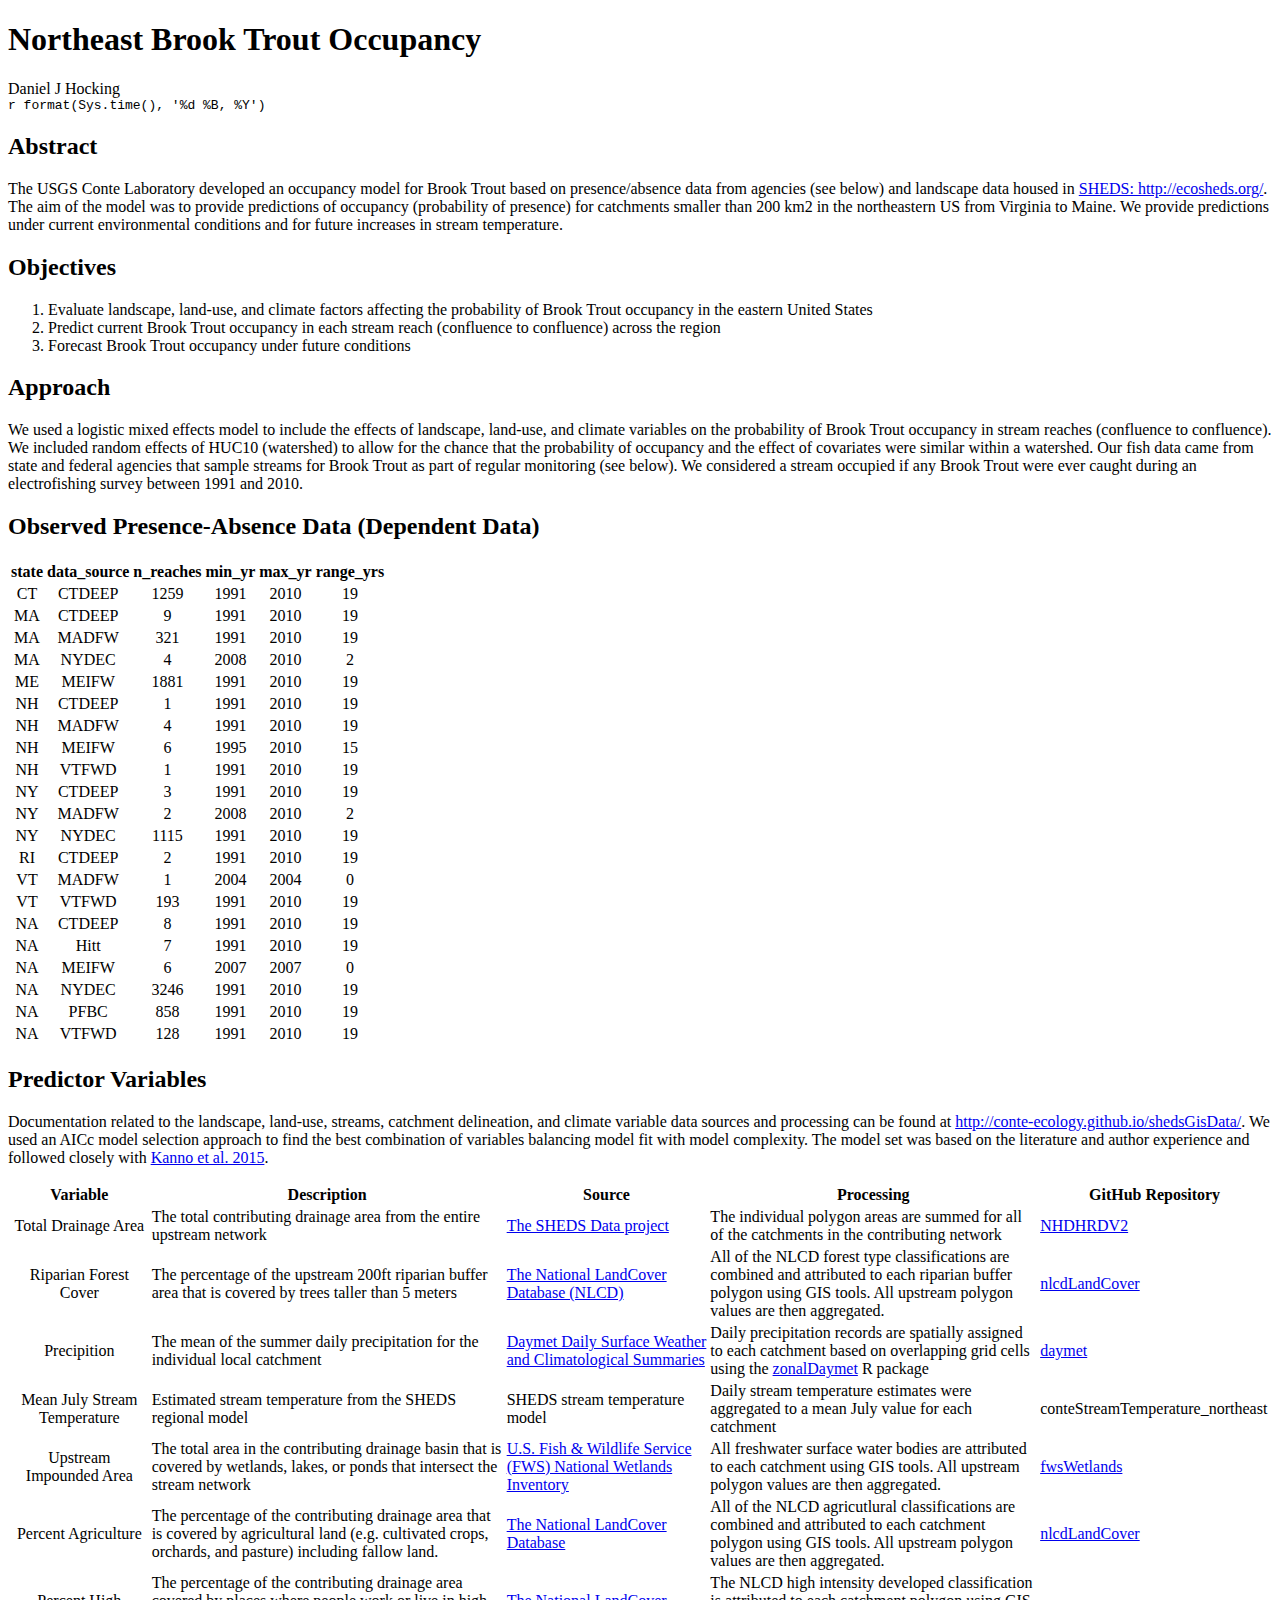
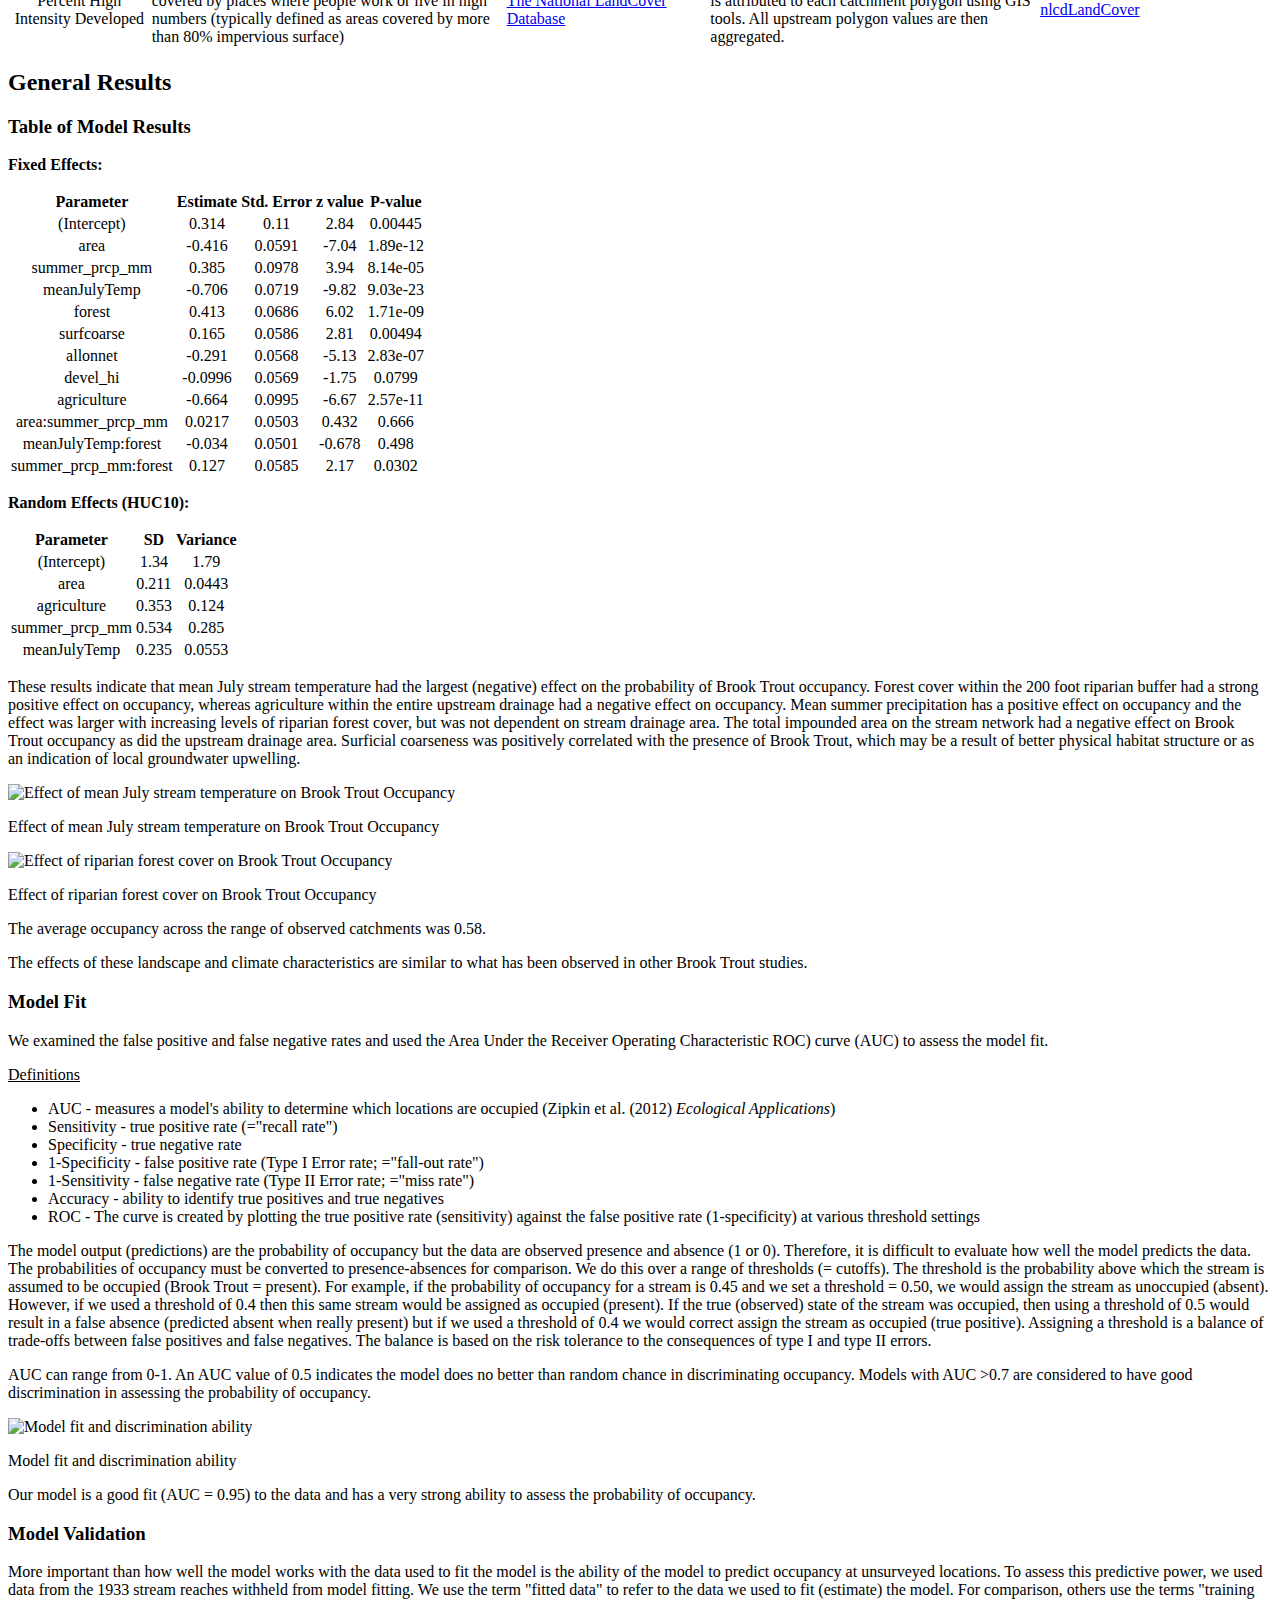
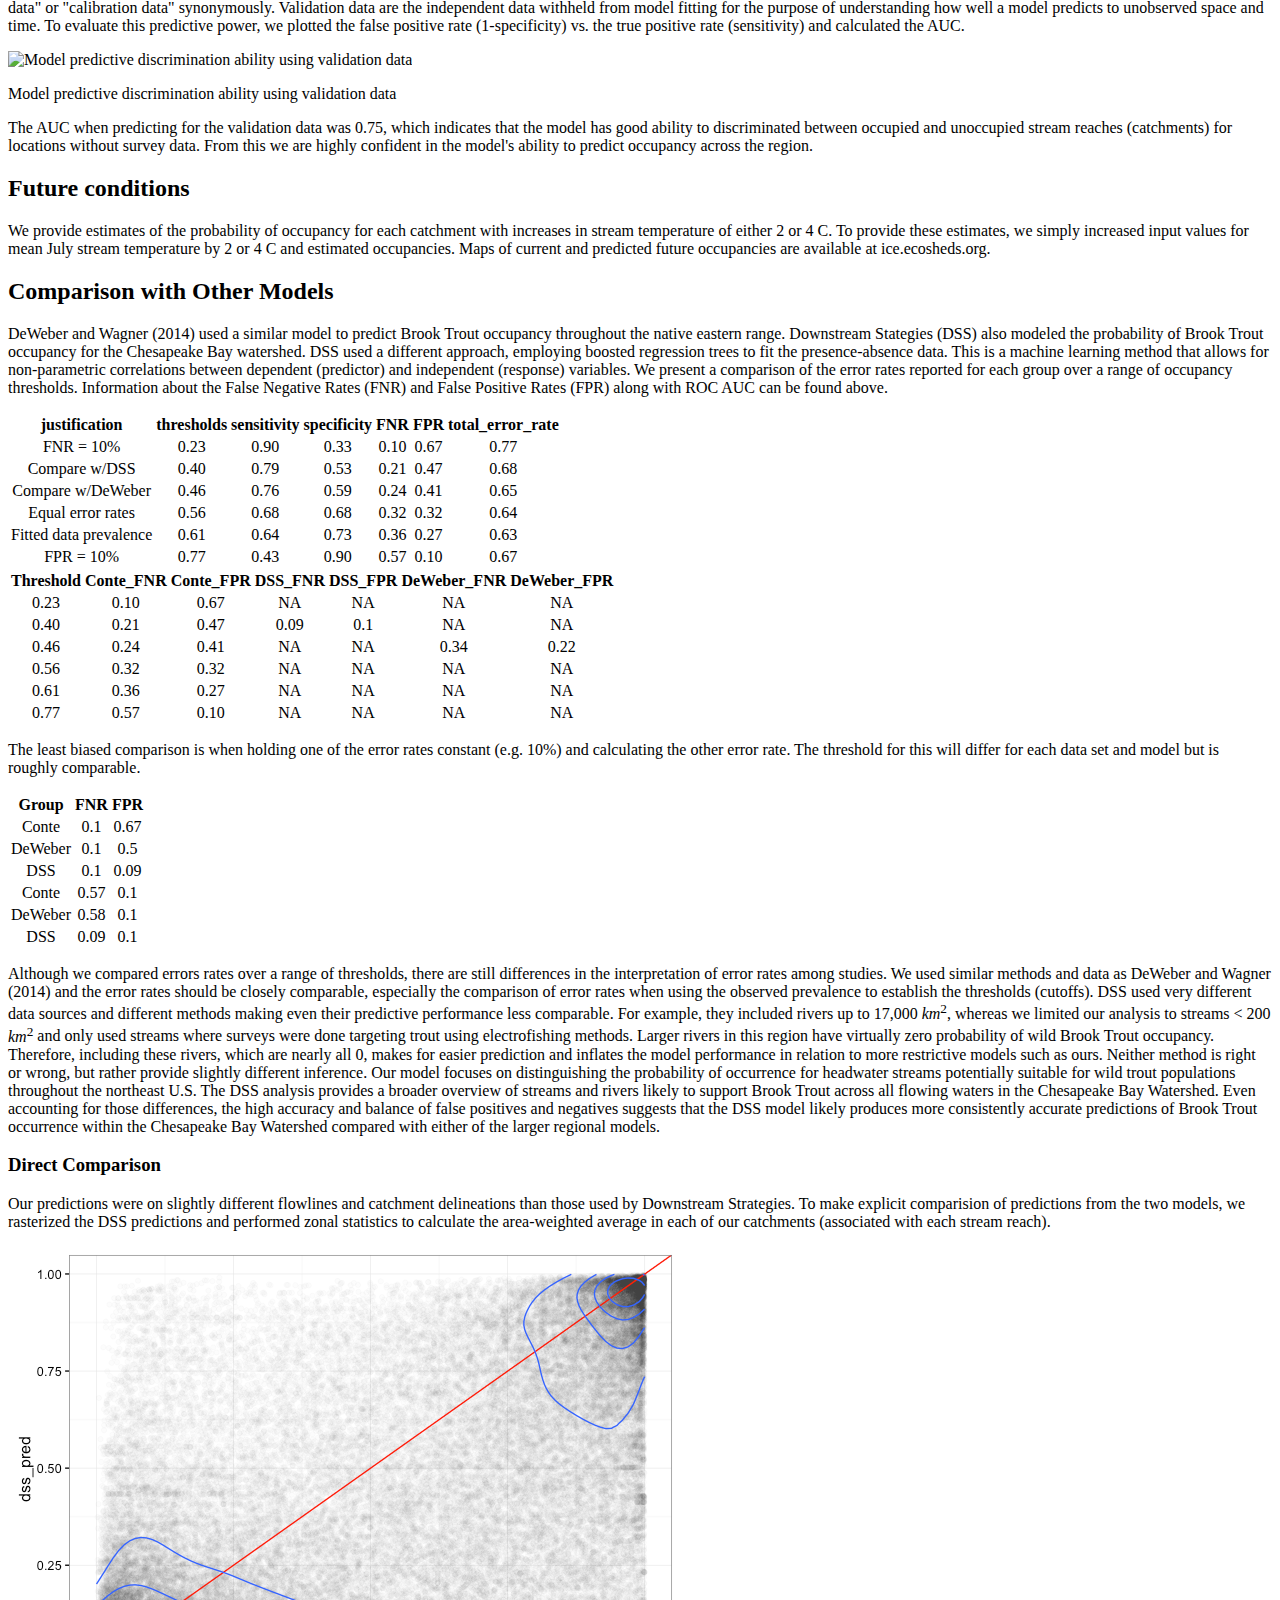
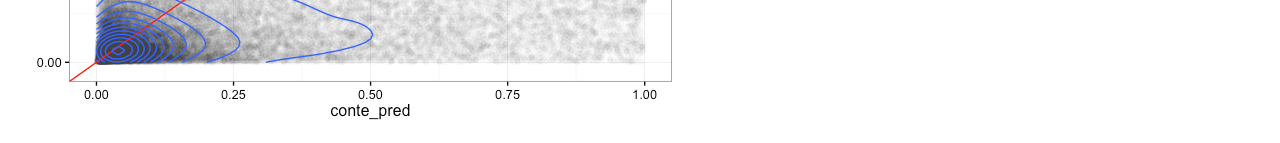
==== commit 3bf4696a: "updated index with link to pics" ====
--- a/index.html
+++ b/index.html
@@ -6,7 +6,7 @@
   <meta name="generator" content="pandoc" />
   <title></title>
   <style type="text/css">code{white-space: pre;}</style>
-  <link rel="stylesheet" href="sheds-styles.css" type="text/css" />
+  <link rel="stylesheet" href="stylesheets/sheds-styles.css" type="text/css" />
 </head>
 <body>
 <h1 id="northeast-brook-trout-occupancy">Northeast Brook Trout Occupancy</h1>
@@ -262,7 +262,7 @@
 </tr>
 <tr class="even">
 <td align="center">Percent Agriculture</td>
-<td>The percentage of the contributing drainage area that is covered by agricultural land (e.g. cultivated crops, orchards, and pasture) including fallow land.</td>
+<td>The percentage of the contributing drainage area that is covered by agricultural land (e.g. cultivated crops, orchards, and pasture) including fallow land.</td>
 <td><a href="http://www.mrlc.gov/nlcd06_data.php">The National LandCover Database</a></td>
 <td>All of the NLCD agricutlural classifications are combined and attributed to each catchment polygon using GIS tools. All upstream polygon values are then aggregated.</td>
 <td><a href="https://github.com/Conte-Ecology/shedsGisData/tree/master/basinCharacteristics/rasterPrep/nlcdLandCover">nlcdLandCover</a></td>
@@ -428,11 +428,11 @@
 <p>We examined the false positive and false negative rates and used the Area Under the Receiver Operating Characteristic ROC) curve (AUC) to assess the model fit.</p>
 <p><u>Definitions</u></p>
 <ul>
-<li>AUC - measures a model’s ability to determine which locations are occupied (Zipkin et al. (2012) <em>Ecological Applications</em>)</li>
-<li>Sensitivity - true positive rate (=“recall rate”)</li>
+<li>AUC - measures a model's ability to determine which locations are occupied (Zipkin et al. (2012) <em>Ecological Applications</em>)</li>
+<li>Sensitivity - true positive rate (=&quot;recall rate&quot;)</li>
 <li>Specificity - true negative rate</li>
-<li>1-Specificity - false positive rate (Type I Error rate; =“fall-out rate”)</li>
-<li>1-Sensitivity - false negative rate (Type II Error rate; =“miss rate”)</li>
+<li>1-Specificity - false positive rate (Type I Error rate; =&quot;fall-out rate&quot;)</li>
+<li>1-Sensitivity - false negative rate (Type II Error rate; =&quot;miss rate&quot;)</li>
 <li>Accuracy - ability to identify true positives and true negatives</li>
 <li>ROC - The curve is created by plotting the true positive rate (sensitivity) against the false positive rate (1-specificity) at various threshold settings</li>
 </ul>
@@ -444,12 +444,12 @@
 </div>
 <p>Our model is a good fit (AUC = 0.95) to the data and has a very strong ability to assess the probability of occupancy.</p>
 <h3 id="model-validation">Model Validation</h3>
-<p>More important than how well the model works with the data used to fit the model is the ability of the model to predict occupancy at unsurveyed locations. To assess this predictive power, we used data from the 1933 stream reaches withheld from model fitting. We use the term “fitted data” to refer to the data we used to fit (estimate) the model. For comparison, others use the terms “training data” or “calibration data” synonymously. Validation data are the independent data withheld from model fitting for the purpose of understanding how well a model predicts to unobserved space and time. To evaluate this predictive power, we plotted the false positive rate (1-specificity) vs. the true positive rate (sensitivity) and calculated the AUC.</p>
+<p>More important than how well the model works with the data used to fit the model is the ability of the model to predict occupancy at unsurveyed locations. To assess this predictive power, we used data from the 1933 stream reaches withheld from model fitting. We use the term &quot;fitted data&quot; to refer to the data we used to fit (estimate) the model. For comparison, others use the terms &quot;training data&quot; or &quot;calibration data&quot; synonymously. Validation data are the independent data withheld from model fitting for the purpose of understanding how well a model predicts to unobserved space and time. To evaluate this predictive power, we plotted the false positive rate (1-specificity) vs. the true positive rate (sensitivity) and calculated the AUC.</p>
 <div class="figure">
 <img src="Output/AUC_valid_plots.png" alt="Model predictive discrimination ability using validation data" />
 <p class="caption">Model predictive discrimination ability using validation data</p>
 </div>
-<p>The AUC when predicting for the validation data was 0.75, which indicates that the model has good ability to discriminated between occupied and unoccupied stream reaches (catchments) for locations without survey data. From this we are highly confident in the model’s ability to predict occupancy across the region.</p>
+<p>The AUC when predicting for the validation data was 0.75, which indicates that the model has good ability to discriminated between occupied and unoccupied stream reaches (catchments) for locations without survey data. From this we are highly confident in the model's ability to predict occupancy across the region.</p>
 <h2 id="future-conditions">Future conditions</h2>
 <p>We provide estimates of the probability of occupancy for each catchment with increases in stream temperature of either 2 or 4 C. To provide these estimates, we simply increased input values for mean July stream temperature by 2 or 4 C and estimated occupancies. Maps of current and predicted future occupancies are available at ice.ecosheds.org.</p>
 <h2 id="comparison-with-other-models">Comparison with Other Models</h2>
@@ -592,7 +592,7 @@
 </tr>
 </tbody>
 </table>
-<p>The least biased comparison is when holding one of the error rates constant (e.g. 10%) and calculating the other error rate. The threshold for this will differ for each data set and model but is roughly comparable.</p>
+<p>The least biased comparison is when holding one of the error rates constant (e.g. 10%) and calculating the other error rate. The threshold for this will differ for each data set and model but is roughly comparable.</p>
 <table>
 <thead>
 <tr class="header">
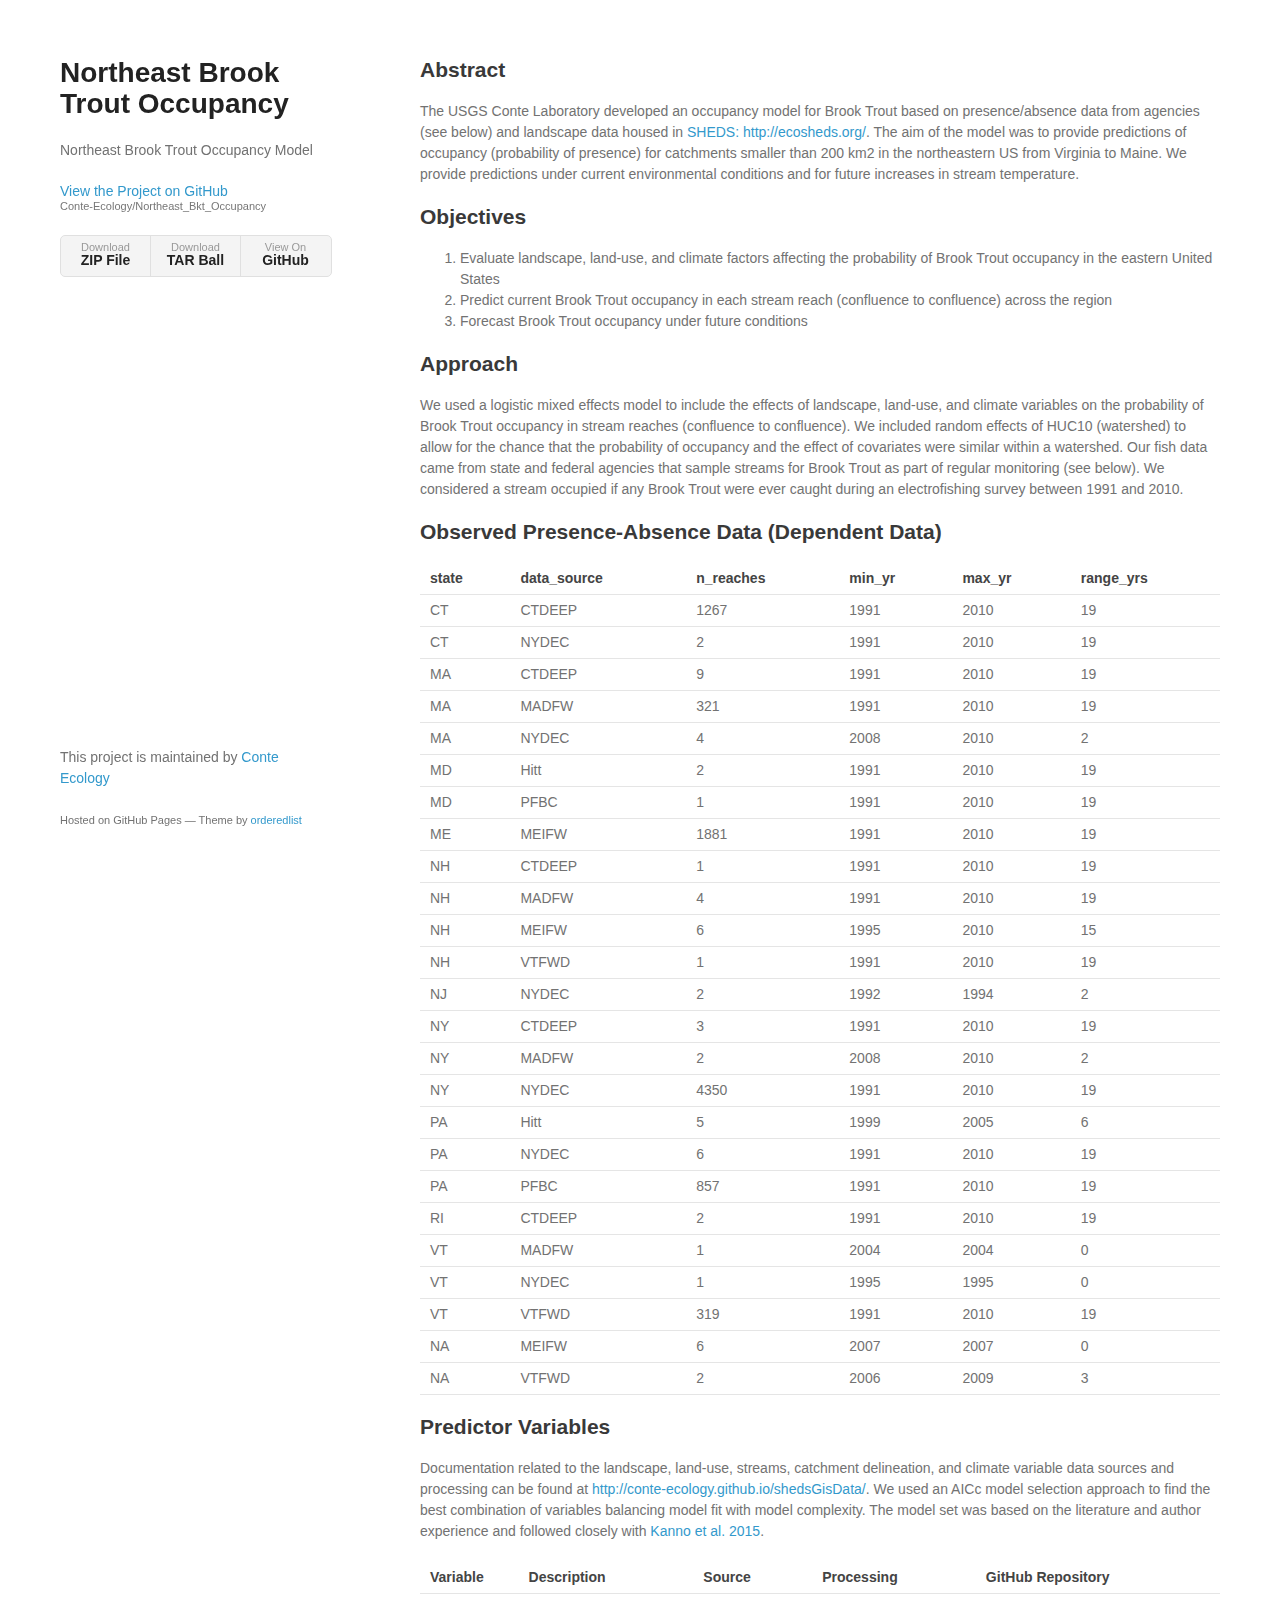
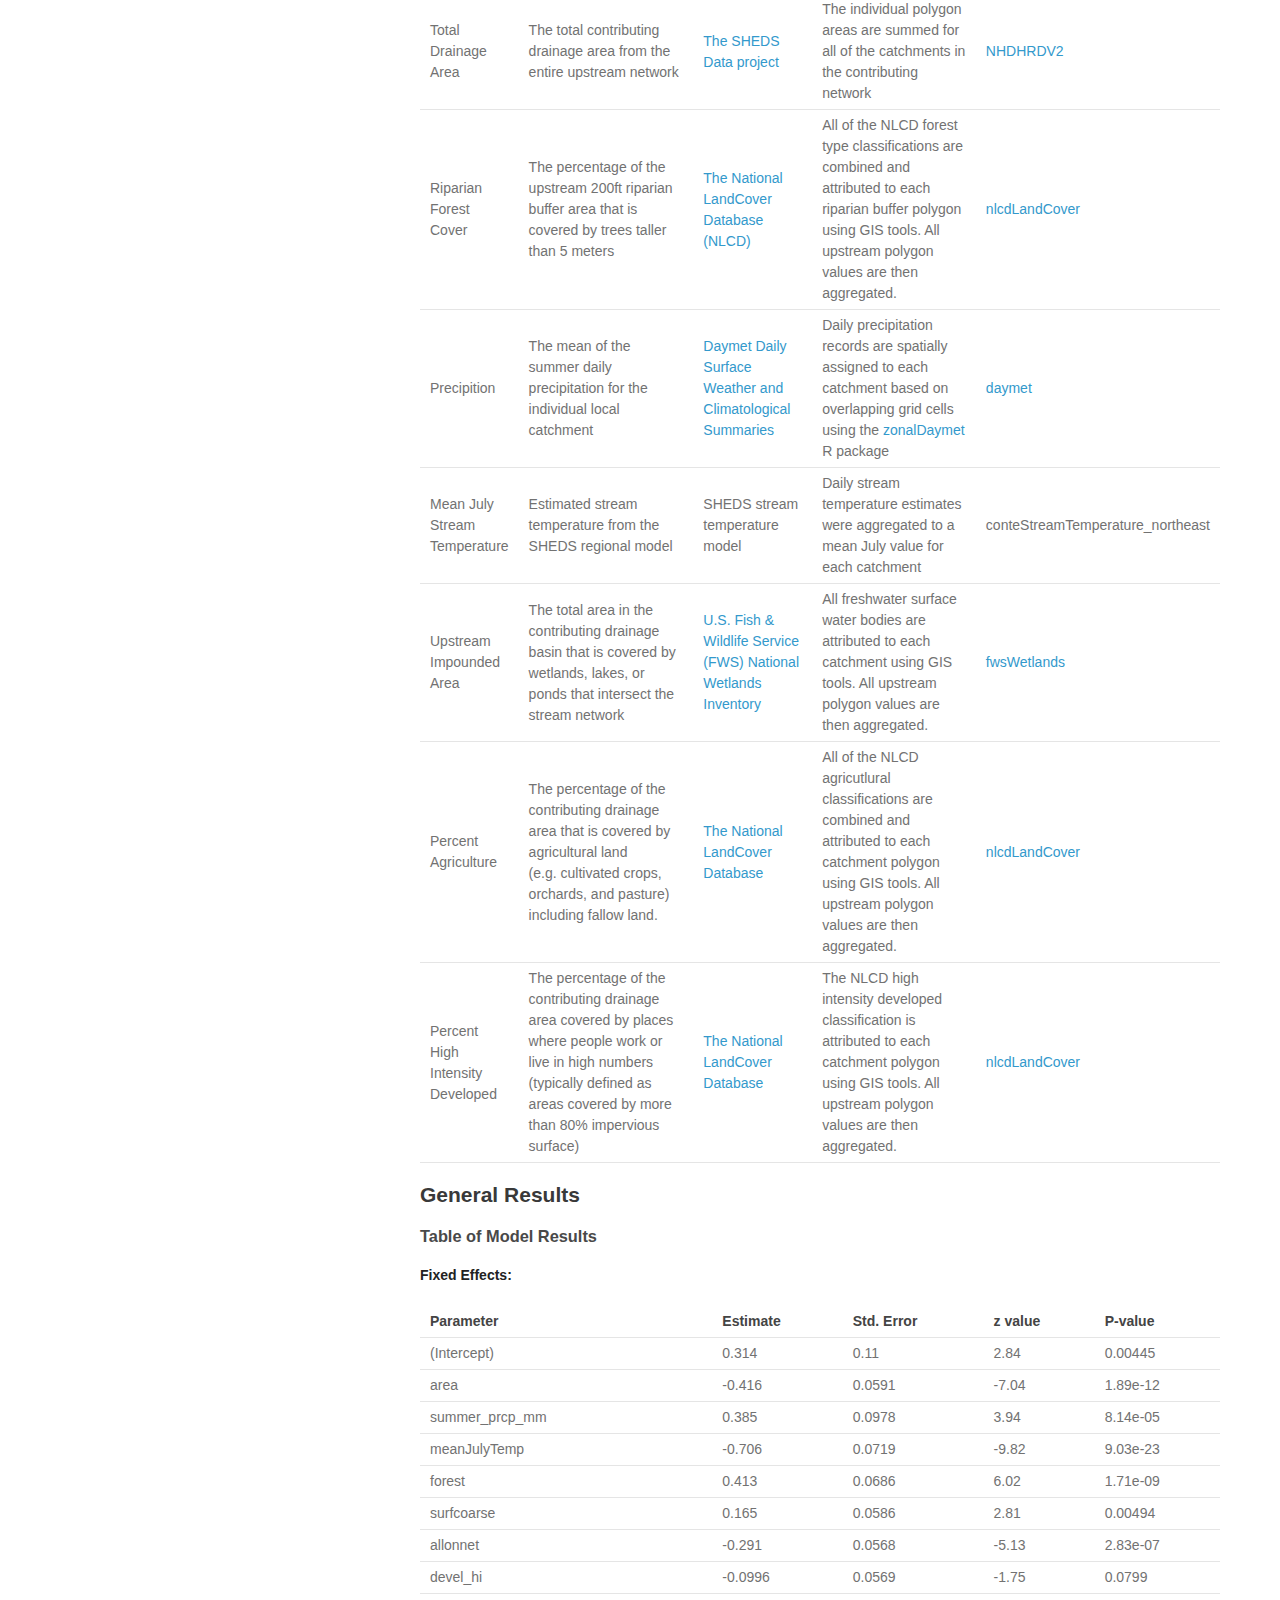
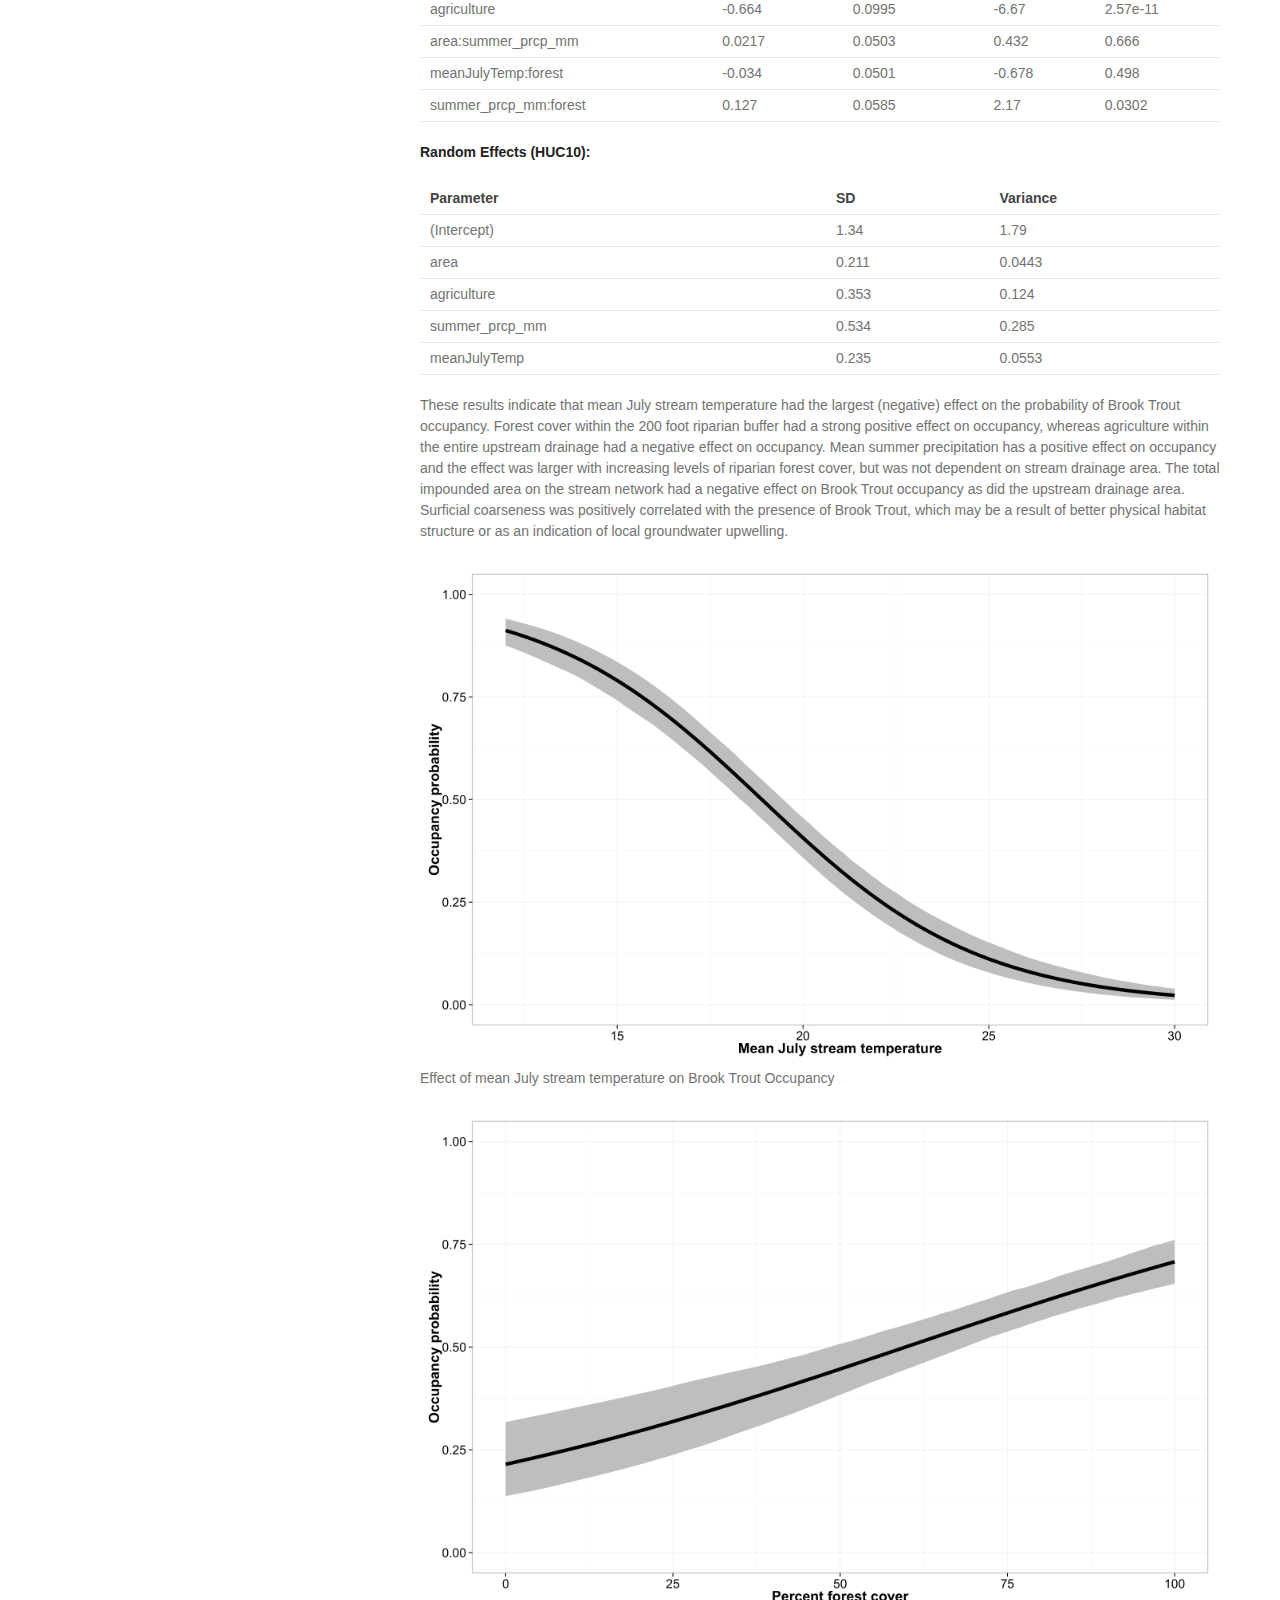
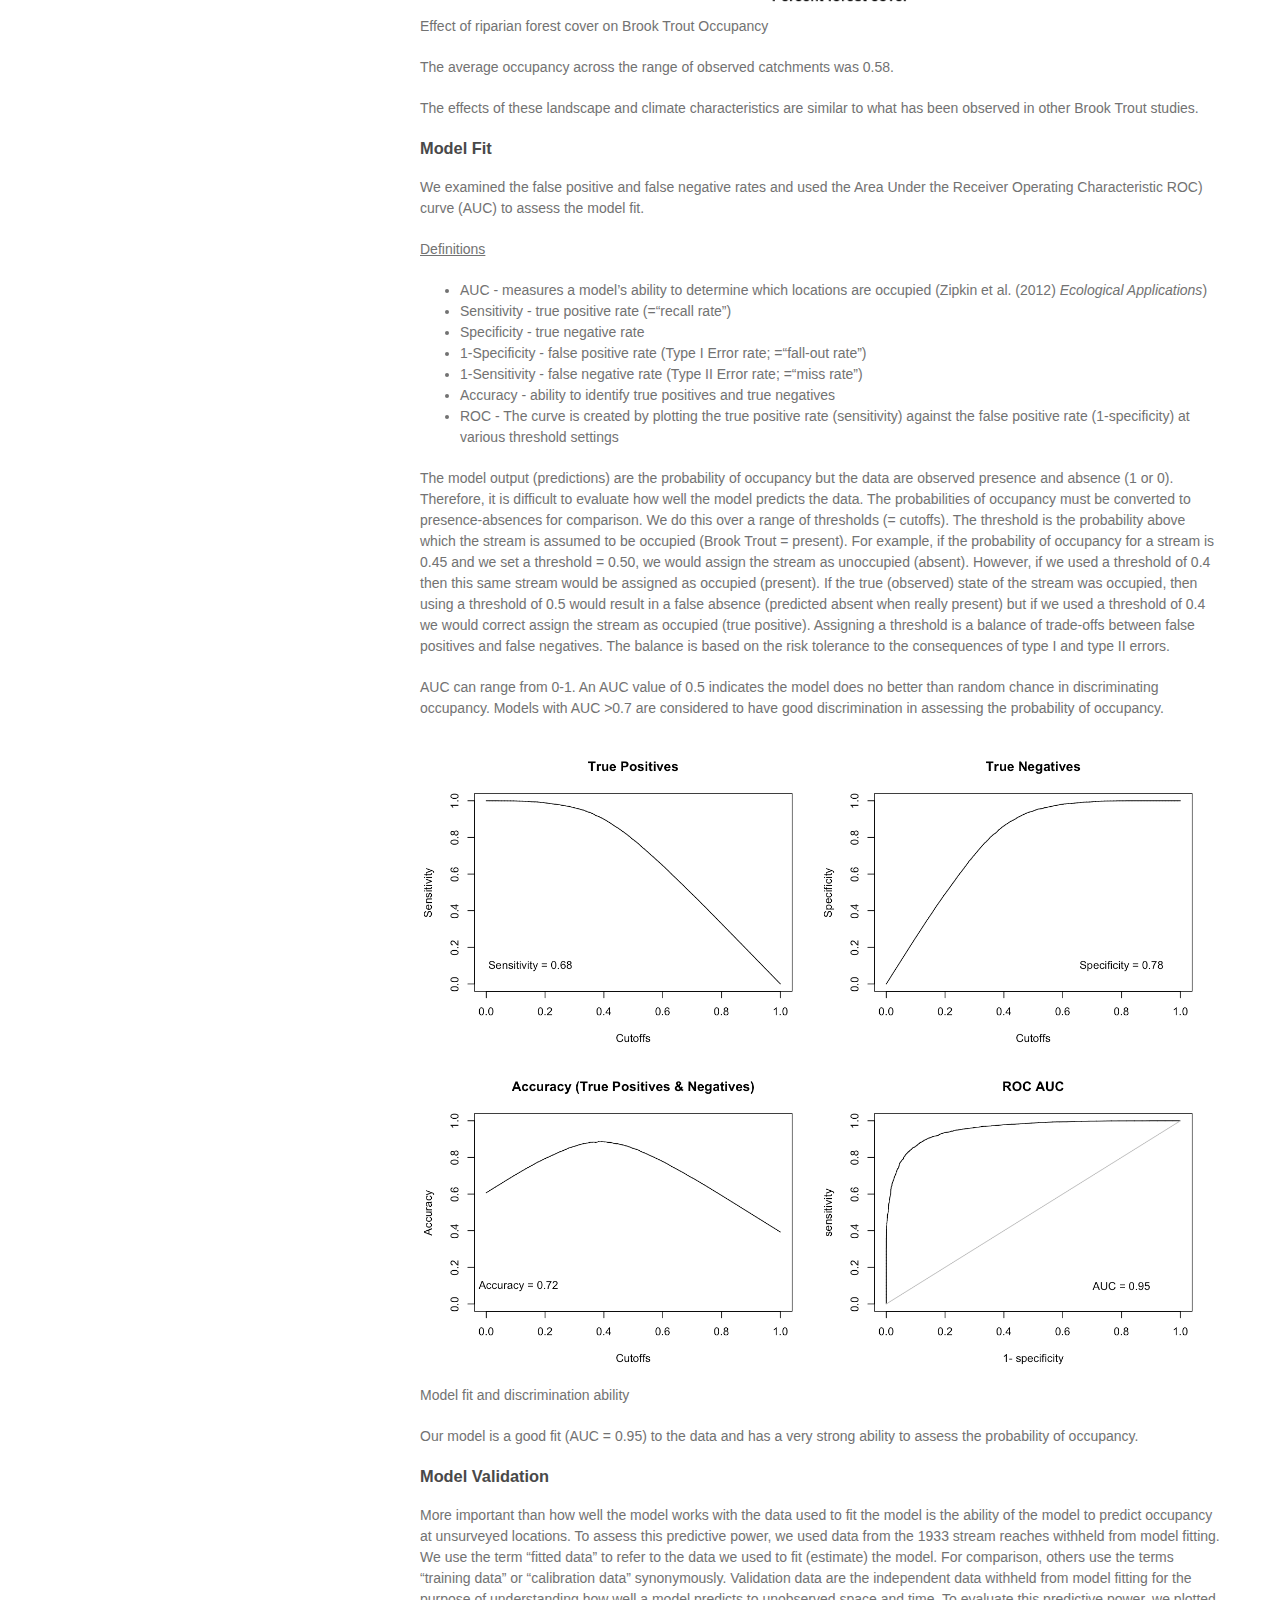
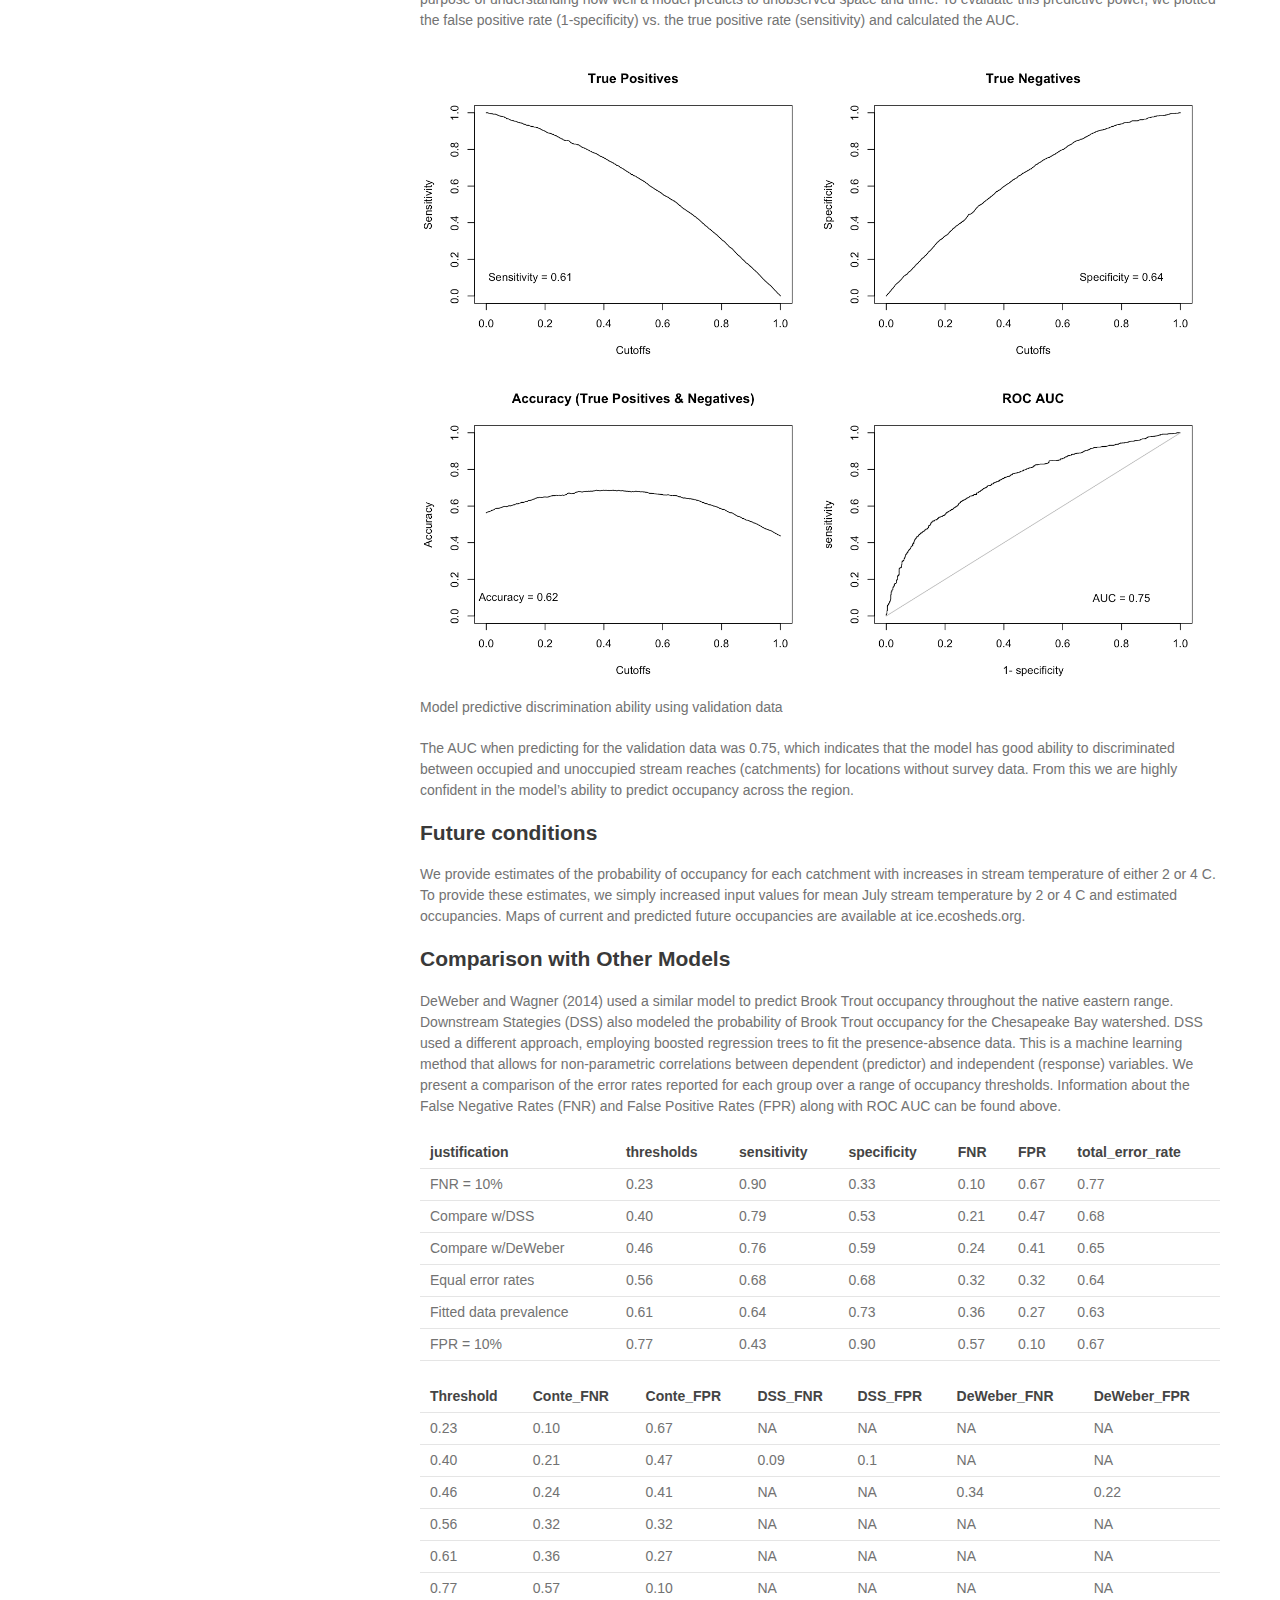
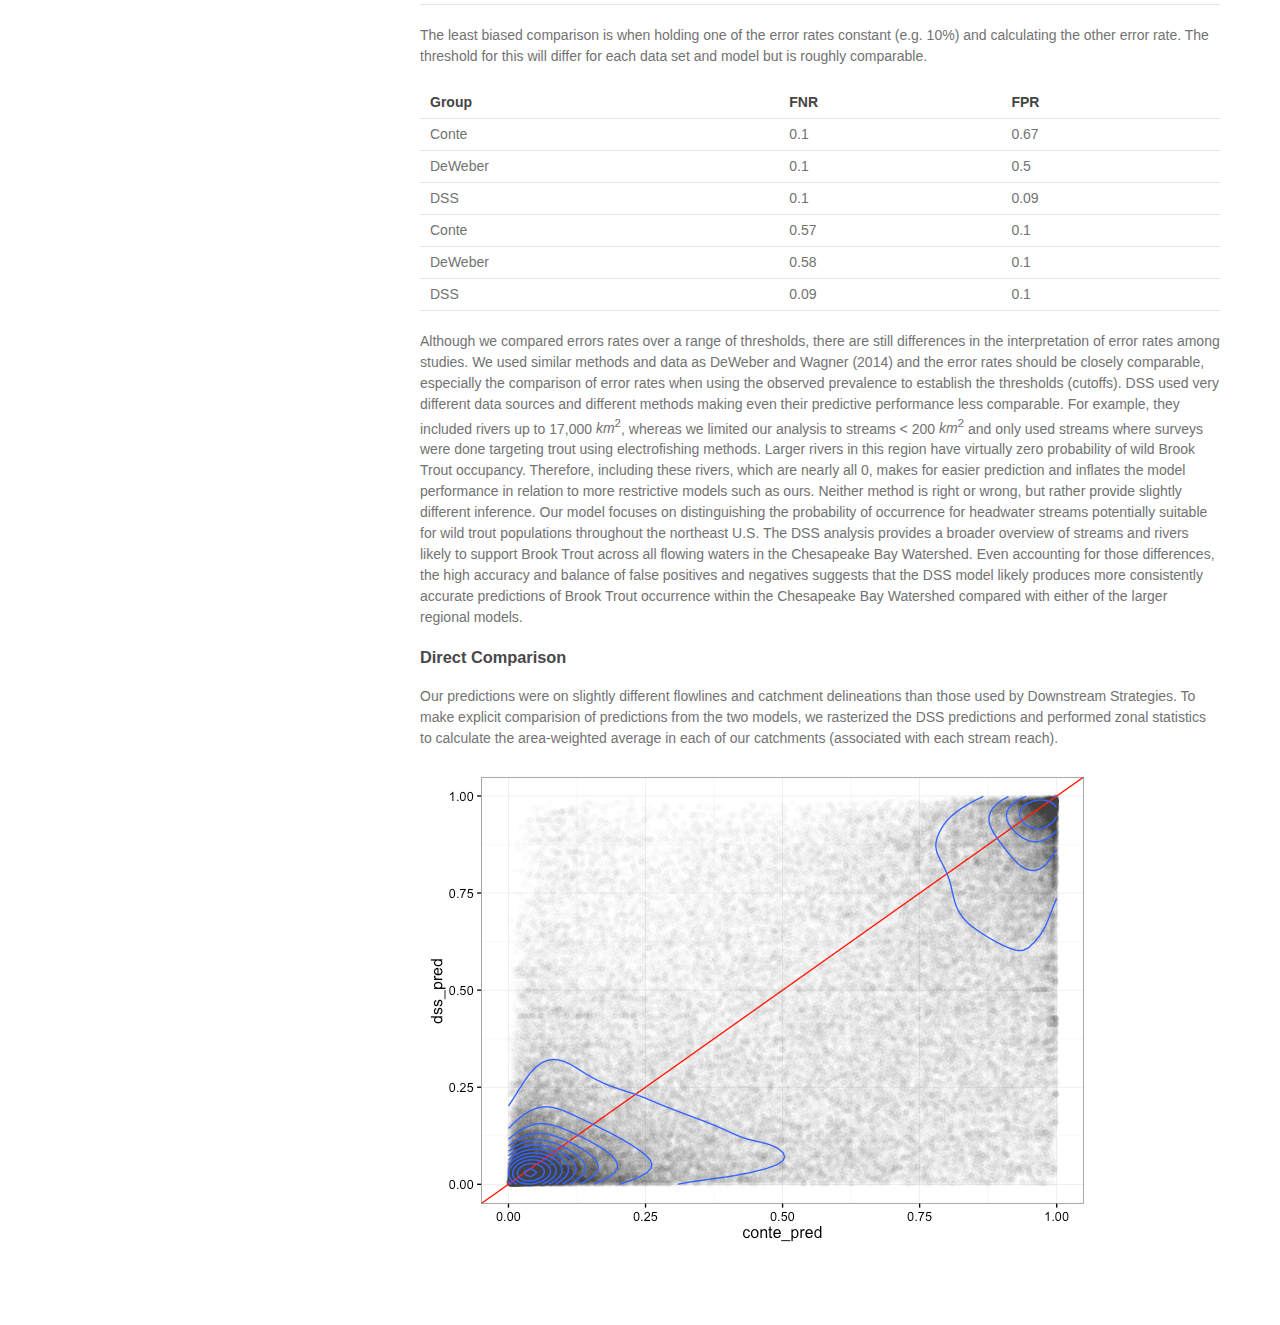
==== commit 5abe78c8: "added folders for Jeff's template and reknit" ====
--- a/index.html
+++ b/index.html
@@ -1,642 +1,722 @@
-<!DOCTYPE html PUBLIC "-//W3C//DTD XHTML 1.0 Transitional//EN" "http://www.w3.org/TR/xhtml1/DTD/xhtml1-transitional.dtd">
-<html xmlns="http://www.w3.org/1999/xhtml">
-<head>
-  <meta http-equiv="Content-Type" content="text/html; charset=utf-8" />
-  <meta http-equiv="Content-Style-Type" content="text/css" />
-  <meta name="generator" content="pandoc" />
-  <title></title>
-  <style type="text/css">code{white-space: pre;}</style>
-  <link rel="stylesheet" href="stylesheets/sheds-styles.css" type="text/css" />
-</head>
-<body>
-<h1 id="northeast-brook-trout-occupancy">Northeast Brook Trout Occupancy</h1>
-<p>Daniel J Hocking<br />
-<code>r format(Sys.time(), '%d %B, %Y')</code></p>
-<h2 id="abstract">Abstract</h2>
-<p>The USGS Conte Laboratory developed an occupancy model for Brook Trout based on presence/absence data from agencies (see below) and landscape data housed in <a href="http://ecosheds.org/">SHEDS: http://ecosheds.org/</a>. The aim of the model was to provide predictions of occupancy (probability of presence) for catchments smaller than 200 km2 in the northeastern US from Virginia to Maine. We provide predictions under current environmental conditions and for future increases in stream temperature.</p>
-<h2 id="objectives">Objectives</h2>
-<ol style="list-style-type: decimal">
-<li>Evaluate landscape, land-use, and climate factors affecting the probability of Brook Trout occupancy in the eastern United States</li>
-<li>Predict current Brook Trout occupancy in each stream reach (confluence to confluence) across the region</li>
-<li>Forecast Brook Trout occupancy under future conditions</li>
-</ol>
-<h2 id="approach">Approach</h2>
-<p>We used a logistic mixed effects model to include the effects of landscape, land-use, and climate variables on the probability of Brook Trout occupancy in stream reaches (confluence to confluence). We included random effects of HUC10 (watershed) to allow for the chance that the probability of occupancy and the effect of covariates were similar within a watershed. Our fish data came from state and federal agencies that sample streams for Brook Trout as part of regular monitoring (see below). We considered a stream occupied if any Brook Trout were ever caught during an electrofishing survey between 1991 and 2010.</p>
-<h2 id="observed-presence-absence-data-dependent-data">Observed Presence-Absence Data (Dependent Data)</h2>
-<table>
-<thead>
-<tr class="header">
-<th align="center">state</th>
-<th align="center">data_source</th>
-<th align="center">n_reaches</th>
-<th align="center">min_yr</th>
-<th align="center">max_yr</th>
-<th align="center">range_yrs</th>
-</tr>
-</thead>
-<tbody>
-<tr class="odd">
-<td align="center">CT</td>
-<td align="center">CTDEEP</td>
-<td align="center">1259</td>
-<td align="center">1991</td>
-<td align="center">2010</td>
-<td align="center">19</td>
-</tr>
-<tr class="even">
-<td align="center">MA</td>
-<td align="center">CTDEEP</td>
-<td align="center">9</td>
-<td align="center">1991</td>
-<td align="center">2010</td>
-<td align="center">19</td>
-</tr>
-<tr class="odd">
-<td align="center">MA</td>
-<td align="center">MADFW</td>
-<td align="center">321</td>
-<td align="center">1991</td>
-<td align="center">2010</td>
-<td align="center">19</td>
-</tr>
-<tr class="even">
-<td align="center">MA</td>
-<td align="center">NYDEC</td>
-<td align="center">4</td>
-<td align="center">2008</td>
-<td align="center">2010</td>
-<td align="center">2</td>
-</tr>
-<tr class="odd">
-<td align="center">ME</td>
-<td align="center">MEIFW</td>
-<td align="center">1881</td>
-<td align="center">1991</td>
-<td align="center">2010</td>
-<td align="center">19</td>
-</tr>
-<tr class="even">
-<td align="center">NH</td>
-<td align="center">CTDEEP</td>
-<td align="center">1</td>
-<td align="center">1991</td>
-<td align="center">2010</td>
-<td align="center">19</td>
-</tr>
-<tr class="odd">
-<td align="center">NH</td>
-<td align="center">MADFW</td>
-<td align="center">4</td>
-<td align="center">1991</td>
-<td align="center">2010</td>
-<td align="center">19</td>
-</tr>
-<tr class="even">
-<td align="center">NH</td>
-<td align="center">MEIFW</td>
-<td align="center">6</td>
-<td align="center">1995</td>
-<td align="center">2010</td>
-<td align="center">15</td>
-</tr>
-<tr class="odd">
-<td align="center">NH</td>
-<td align="center">VTFWD</td>
-<td align="center">1</td>
-<td align="center">1991</td>
-<td align="center">2010</td>
-<td align="center">19</td>
-</tr>
-<tr class="even">
-<td align="center">NY</td>
-<td align="center">CTDEEP</td>
-<td align="center">3</td>
-<td align="center">1991</td>
-<td align="center">2010</td>
-<td align="center">19</td>
-</tr>
-<tr class="odd">
-<td align="center">NY</td>
-<td align="center">MADFW</td>
-<td align="center">2</td>
-<td align="center">2008</td>
-<td align="center">2010</td>
-<td align="center">2</td>
-</tr>
-<tr class="even">
-<td align="center">NY</td>
-<td align="center">NYDEC</td>
-<td align="center">1115</td>
-<td align="center">1991</td>
-<td align="center">2010</td>
-<td align="center">19</td>
-</tr>
-<tr class="odd">
-<td align="center">RI</td>
-<td align="center">CTDEEP</td>
-<td align="center">2</td>
-<td align="center">1991</td>
-<td align="center">2010</td>
-<td align="center">19</td>
-</tr>
-<tr class="even">
-<td align="center">VT</td>
-<td align="center">MADFW</td>
-<td align="center">1</td>
-<td align="center">2004</td>
-<td align="center">2004</td>
-<td align="center">0</td>
-</tr>
-<tr class="odd">
-<td align="center">VT</td>
-<td align="center">VTFWD</td>
-<td align="center">193</td>
-<td align="center">1991</td>
-<td align="center">2010</td>
-<td align="center">19</td>
-</tr>
-<tr class="even">
-<td align="center">NA</td>
-<td align="center">CTDEEP</td>
-<td align="center">8</td>
-<td align="center">1991</td>
-<td align="center">2010</td>
-<td align="center">19</td>
-</tr>
-<tr class="odd">
-<td align="center">NA</td>
-<td align="center">Hitt</td>
-<td align="center">7</td>
-<td align="center">1991</td>
-<td align="center">2010</td>
-<td align="center">19</td>
-</tr>
-<tr class="even">
-<td align="center">NA</td>
-<td align="center">MEIFW</td>
-<td align="center">6</td>
-<td align="center">2007</td>
-<td align="center">2007</td>
-<td align="center">0</td>
-</tr>
-<tr class="odd">
-<td align="center">NA</td>
-<td align="center">NYDEC</td>
-<td align="center">3246</td>
-<td align="center">1991</td>
-<td align="center">2010</td>
-<td align="center">19</td>
-</tr>
-<tr class="even">
-<td align="center">NA</td>
-<td align="center">PFBC</td>
-<td align="center">858</td>
-<td align="center">1991</td>
-<td align="center">2010</td>
-<td align="center">19</td>
-</tr>
-<tr class="odd">
-<td align="center">NA</td>
-<td align="center">VTFWD</td>
-<td align="center">128</td>
-<td align="center">1991</td>
-<td align="center">2010</td>
-<td align="center">19</td>
-</tr>
-</tbody>
-</table>
-<h2 id="predictor-variables">Predictor Variables</h2>
-<p>Documentation related to the landscape, land-use, streams, catchment delineation, and climate variable data sources and processing can be found at <a href="http://conte-ecology.github.io/shedsGisData/" class="uri">http://conte-ecology.github.io/shedsGisData/</a>. We used an AICc model selection approach to find the best combination of variables balancing model fit with model complexity. The model set was based on the literature and author experience and followed closely with <a href="http://afs.tandfonline.com/doi/abs/10.1080/00028487.2014.991446">Kanno et al. 2015</a>.</p>
-<table>
-<colgroup>
-<col width="11%" />
-<col width="28%" />
-<col width="16%" />
-<col width="26%" />
-<col width="18%" />
-</colgroup>
-<thead>
-<tr class="header">
-<th align="center">Variable</th>
-<th>Description</th>
-<th>Source</th>
-<th>Processing</th>
-<th>GitHub Repository</th>
-</tr>
-</thead>
-<tbody>
-<tr class="odd">
-<td align="center">Total Drainage Area</td>
-<td>The total contributing drainage area from the entire upstream network</td>
-<td><a href="http://conte-ecology.github.io/shedsGisData/">The SHEDS Data project</a></td>
-<td>The individual polygon areas are summed for all of the catchments in the contributing network</td>
-<td><a href="https://github.com/Conte-Ecology/shedsGisData/tree/master/NHDHRDV2">NHDHRDV2</a></td>
-</tr>
-<tr class="even">
-<td align="center">Riparian Forest Cover</td>
-<td>The percentage of the upstream 200ft riparian buffer area that is covered by trees taller than 5 meters</td>
-<td><a href="http://www.mrlc.gov/nlcd06_data.php">The National LandCover Database (NLCD)</a></td>
-<td>All of the NLCD forest type classifications are combined and attributed to each riparian buffer polygon using GIS tools. All upstream polygon values are then aggregated.</td>
-<td><a href="https://github.com/Conte-Ecology/shedsGisData/tree/master/basinCharacteristics/rasterPrep/nlcdLandCover">nlcdLandCover</a></td>
-</tr>
-<tr class="odd">
-<td align="center">Precipition</td>
-<td>The mean of the summer daily precipitation for the individual local catchment</td>
-<td><a href="https://daymet.ornl.gov/">Daymet Daily Surface Weather and Climatological Summaries</a></td>
-<td>Daily precipitation records are spatially assigned to each catchment based on overlapping grid cells using the <a href="https://github.com/Conte-Ecology/zonalDaymet">zonalDaymet</a> R package</td>
-<td><a href="https://github.com/Conte-Ecology/shedsGisData/tree/master/daymet">daymet</a></td>
-</tr>
-<tr class="even">
-<td align="center">Mean July Stream Temperature</td>
-<td>Estimated stream temperature from the SHEDS regional model</td>
-<td>SHEDS stream temperature model</td>
-<td>Daily stream temperature estimates were aggregated to a mean July value for each catchment</td>
-<td>conteStreamTemperature_northeast</td>
-</tr>
-<tr class="odd">
-<td align="center">Upstream Impounded Area</td>
-<td>The total area in the contributing drainage basin that is covered by wetlands, lakes, or ponds that intersect the stream network</td>
-<td><a href="http://www.fws.gov/wetlands/Data/Data-Download.html">U.S. Fish &amp; Wildlife Service (FWS) National Wetlands Inventory</a></td>
-<td>All freshwater surface water bodies are attributed to each catchment using GIS tools. All upstream polygon values are then aggregated.</td>
-<td><a href="https://github.com/Conte-Ecology/shedsGisData/tree/master/basinCharacteristics/rasterPrep/fwsWetlands">fwsWetlands</a></td>
-</tr>
-<tr class="even">
-<td align="center">Percent Agriculture</td>
-<td>The percentage of the contributing drainage area that is covered by agricultural land (e.g. cultivated crops, orchards, and pasture) including fallow land.</td>
-<td><a href="http://www.mrlc.gov/nlcd06_data.php">The National LandCover Database</a></td>
-<td>All of the NLCD agricutlural classifications are combined and attributed to each catchment polygon using GIS tools. All upstream polygon values are then aggregated.</td>
-<td><a href="https://github.com/Conte-Ecology/shedsGisData/tree/master/basinCharacteristics/rasterPrep/nlcdLandCover">nlcdLandCover</a></td>
-</tr>
-<tr class="odd">
-<td align="center">Percent High Intensity Developed</td>
-<td>The percentage of the contributing drainage area covered by places where people work or live in high numbers (typically defined as areas covered by more than 80% impervious surface)</td>
-<td><a href="http://www.mrlc.gov/nlcd06_data.php">The National LandCover Database</a></td>
-<td>The NLCD high intensity developed classification is attributed to each catchment polygon using GIS tools. All upstream polygon values are then aggregated.</td>
-<td><a href="https://github.com/Conte-Ecology/shedsGisData/tree/master/basinCharacteristics/rasterPrep/nlcdLandCover">nlcdLandCover</a></td>
-</tr>
-</tbody>
-</table>
-<h2 id="general-results">General Results</h2>
-<h3 id="table-of-model-results">Table of Model Results</h3>
-<p><strong>Fixed Effects:</strong></p>
-<table>
-<thead>
-<tr class="header">
-<th align="center">Parameter</th>
-<th align="center">Estimate</th>
-<th align="center">Std. Error</th>
-<th align="center">z value</th>
-<th align="center">P-value</th>
-</tr>
-</thead>
-<tbody>
-<tr class="odd">
-<td align="center">(Intercept)</td>
-<td align="center">0.314</td>
-<td align="center">0.11</td>
-<td align="center">2.84</td>
-<td align="center">0.00445</td>
-</tr>
-<tr class="even">
-<td align="center">area</td>
-<td align="center">-0.416</td>
-<td align="center">0.0591</td>
-<td align="center">-7.04</td>
-<td align="center">1.89e-12</td>
-</tr>
-<tr class="odd">
-<td align="center">summer_prcp_mm</td>
-<td align="center">0.385</td>
-<td align="center">0.0978</td>
-<td align="center">3.94</td>
-<td align="center">8.14e-05</td>
-</tr>
-<tr class="even">
-<td align="center">meanJulyTemp</td>
-<td align="center">-0.706</td>
-<td align="center">0.0719</td>
-<td align="center">-9.82</td>
-<td align="center">9.03e-23</td>
-</tr>
-<tr class="odd">
-<td align="center">forest</td>
-<td align="center">0.413</td>
-<td align="center">0.0686</td>
-<td align="center">6.02</td>
-<td align="center">1.71e-09</td>
-</tr>
-<tr class="even">
-<td align="center">surfcoarse</td>
-<td align="center">0.165</td>
-<td align="center">0.0586</td>
-<td align="center">2.81</td>
-<td align="center">0.00494</td>
-</tr>
-<tr class="odd">
-<td align="center">allonnet</td>
-<td align="center">-0.291</td>
-<td align="center">0.0568</td>
-<td align="center">-5.13</td>
-<td align="center">2.83e-07</td>
-</tr>
-<tr class="even">
-<td align="center">devel_hi</td>
-<td align="center">-0.0996</td>
-<td align="center">0.0569</td>
-<td align="center">-1.75</td>
-<td align="center">0.0799</td>
-</tr>
-<tr class="odd">
-<td align="center">agriculture</td>
-<td align="center">-0.664</td>
-<td align="center">0.0995</td>
-<td align="center">-6.67</td>
-<td align="center">2.57e-11</td>
-</tr>
-<tr class="even">
-<td align="center">area:summer_prcp_mm</td>
-<td align="center">0.0217</td>
-<td align="center">0.0503</td>
-<td align="center">0.432</td>
-<td align="center">0.666</td>
-</tr>
-<tr class="odd">
-<td align="center">meanJulyTemp:forest</td>
-<td align="center">-0.034</td>
-<td align="center">0.0501</td>
-<td align="center">-0.678</td>
-<td align="center">0.498</td>
-</tr>
-<tr class="even">
-<td align="center">summer_prcp_mm:forest</td>
-<td align="center">0.127</td>
-<td align="center">0.0585</td>
-<td align="center">2.17</td>
-<td align="center">0.0302</td>
-</tr>
-</tbody>
-</table>
-<p><strong>Random Effects (HUC10):</strong></p>
-<table>
-<thead>
-<tr class="header">
-<th align="center">Parameter</th>
-<th align="center">SD</th>
-<th align="center">Variance</th>
-</tr>
-</thead>
-<tbody>
-<tr class="odd">
-<td align="center">(Intercept)</td>
-<td align="center">1.34</td>
-<td align="center">1.79</td>
-</tr>
-<tr class="even">
-<td align="center">area</td>
-<td align="center">0.211</td>
-<td align="center">0.0443</td>
-</tr>
-<tr class="odd">
-<td align="center">agriculture</td>
-<td align="center">0.353</td>
-<td align="center">0.124</td>
-</tr>
-<tr class="even">
-<td align="center">summer_prcp_mm</td>
-<td align="center">0.534</td>
-<td align="center">0.285</td>
-</tr>
-<tr class="odd">
-<td align="center">meanJulyTemp</td>
-<td align="center">0.235</td>
-<td align="center">0.0553</td>
-</tr>
-</tbody>
-</table>
-<p>These results indicate that mean July stream temperature had the largest (negative) effect on the probability of Brook Trout occupancy. Forest cover within the 200 foot riparian buffer had a strong positive effect on occupancy, whereas agriculture within the entire upstream drainage had a negative effect on occupancy. Mean summer precipitation has a positive effect on occupancy and the effect was larger with increasing levels of riparian forest cover, but was not dependent on stream drainage area. The total impounded area on the stream network had a negative effect on Brook Trout occupancy as did the upstream drainage area. Surficial coarseness was positively correlated with the presence of Brook Trout, which may be a result of better physical habitat structure or as an indication of local groundwater upwelling.</p>
-<div class="figure">
-<img src="Output/July_Temp_Effect.png" alt="Effect of mean July stream temperature on Brook Trout Occupancy" />
-<p class="caption">Effect of mean July stream temperature on Brook Trout Occupancy</p>
-</div>
-<div class="figure">
-<img src="Output/Forest_Effects.png" alt="Effect of riparian forest cover on Brook Trout Occupancy" />
-<p class="caption">Effect of riparian forest cover on Brook Trout Occupancy</p>
-</div>
-<p>The average occupancy across the range of observed catchments was 0.58.</p>
-<p>The effects of these landscape and climate characteristics are similar to what has been observed in other Brook Trout studies.</p>
-<h3 id="model-fit">Model Fit</h3>
-<p>We examined the false positive and false negative rates and used the Area Under the Receiver Operating Characteristic ROC) curve (AUC) to assess the model fit.</p>
-<p><u>Definitions</u></p>
-<ul>
-<li>AUC - measures a model's ability to determine which locations are occupied (Zipkin et al. (2012) <em>Ecological Applications</em>)</li>
-<li>Sensitivity - true positive rate (=&quot;recall rate&quot;)</li>
-<li>Specificity - true negative rate</li>
-<li>1-Specificity - false positive rate (Type I Error rate; =&quot;fall-out rate&quot;)</li>
-<li>1-Sensitivity - false negative rate (Type II Error rate; =&quot;miss rate&quot;)</li>
-<li>Accuracy - ability to identify true positives and true negatives</li>
-<li>ROC - The curve is created by plotting the true positive rate (sensitivity) against the false positive rate (1-specificity) at various threshold settings</li>
-</ul>
-<p>The model output (predictions) are the probability of occupancy but the data are observed presence and absence (1 or 0). Therefore, it is difficult to evaluate how well the model predicts the data. The probabilities of occupancy must be converted to presence-absences for comparison. We do this over a range of thresholds (= cutoffs). The threshold is the probability above which the stream is assumed to be occupied (Brook Trout = present). For example, if the probability of occupancy for a stream is 0.45 and we set a threshold = 0.50, we would assign the stream as unoccupied (absent). However, if we used a threshold of 0.4 then this same stream would be assigned as occupied (present). If the true (observed) state of the stream was occupied, then using a threshold of 0.5 would result in a false absence (predicted absent when really present) but if we used a threshold of 0.4 we would correct assign the stream as occupied (true positive). Assigning a threshold is a balance of trade-offs between false positives and false negatives. The balance is based on the risk tolerance to the consequences of type I and type II errors.</p>
-<p>AUC can range from 0-1. An AUC value of 0.5 indicates the model does no better than random chance in discriminating occupancy. Models with AUC &gt;0.7 are considered to have good discrimination in assessing the probability of occupancy.</p>
-<div class="figure">
-<img src="Output/AUC_plots.png" alt="Model fit and discrimination ability" />
-<p class="caption">Model fit and discrimination ability</p>
-</div>
-<p>Our model is a good fit (AUC = 0.95) to the data and has a very strong ability to assess the probability of occupancy.</p>
-<h3 id="model-validation">Model Validation</h3>
-<p>More important than how well the model works with the data used to fit the model is the ability of the model to predict occupancy at unsurveyed locations. To assess this predictive power, we used data from the 1933 stream reaches withheld from model fitting. We use the term &quot;fitted data&quot; to refer to the data we used to fit (estimate) the model. For comparison, others use the terms &quot;training data&quot; or &quot;calibration data&quot; synonymously. Validation data are the independent data withheld from model fitting for the purpose of understanding how well a model predicts to unobserved space and time. To evaluate this predictive power, we plotted the false positive rate (1-specificity) vs. the true positive rate (sensitivity) and calculated the AUC.</p>
-<div class="figure">
-<img src="Output/AUC_valid_plots.png" alt="Model predictive discrimination ability using validation data" />
-<p class="caption">Model predictive discrimination ability using validation data</p>
-</div>
-<p>The AUC when predicting for the validation data was 0.75, which indicates that the model has good ability to discriminated between occupied and unoccupied stream reaches (catchments) for locations without survey data. From this we are highly confident in the model's ability to predict occupancy across the region.</p>
-<h2 id="future-conditions">Future conditions</h2>
-<p>We provide estimates of the probability of occupancy for each catchment with increases in stream temperature of either 2 or 4 C. To provide these estimates, we simply increased input values for mean July stream temperature by 2 or 4 C and estimated occupancies. Maps of current and predicted future occupancies are available at ice.ecosheds.org.</p>
-<h2 id="comparison-with-other-models">Comparison with Other Models</h2>
-<p>DeWeber and Wagner (2014) used a similar model to predict Brook Trout occupancy throughout the native eastern range. Downstream Stategies (DSS) also modeled the probability of Brook Trout occupancy for the Chesapeake Bay watershed. DSS used a different approach, employing boosted regression trees to fit the presence-absence data. This is a machine learning method that allows for non-parametric correlations between dependent (predictor) and independent (response) variables. We present a comparison of the error rates reported for each group over a range of occupancy thresholds. Information about the False Negative Rates (FNR) and False Positive Rates (FPR) along with ROC AUC can be found above.</p>
-<table>
-<thead>
-<tr class="header">
-<th align="center">justification</th>
-<th align="center">thresholds</th>
-<th align="center">sensitivity</th>
-<th align="center">specificity</th>
-<th align="center">FNR</th>
-<th align="center">FPR</th>
-<th align="center">total_error_rate</th>
-</tr>
-</thead>
-<tbody>
-<tr class="odd">
-<td align="center">FNR = 10%</td>
-<td align="center">0.23</td>
-<td align="center">0.90</td>
-<td align="center">0.33</td>
-<td align="center">0.10</td>
-<td align="center">0.67</td>
-<td align="center">0.77</td>
-</tr>
-<tr class="even">
-<td align="center">Compare w/DSS</td>
-<td align="center">0.40</td>
-<td align="center">0.79</td>
-<td align="center">0.53</td>
-<td align="center">0.21</td>
-<td align="center">0.47</td>
-<td align="center">0.68</td>
-</tr>
-<tr class="odd">
-<td align="center">Compare w/DeWeber</td>
-<td align="center">0.46</td>
-<td align="center">0.76</td>
-<td align="center">0.59</td>
-<td align="center">0.24</td>
-<td align="center">0.41</td>
-<td align="center">0.65</td>
-</tr>
-<tr class="even">
-<td align="center">Equal error rates</td>
-<td align="center">0.56</td>
-<td align="center">0.68</td>
-<td align="center">0.68</td>
-<td align="center">0.32</td>
-<td align="center">0.32</td>
-<td align="center">0.64</td>
-</tr>
-<tr class="odd">
-<td align="center">Fitted data prevalence</td>
-<td align="center">0.61</td>
-<td align="center">0.64</td>
-<td align="center">0.73</td>
-<td align="center">0.36</td>
-<td align="center">0.27</td>
-<td align="center">0.63</td>
-</tr>
-<tr class="even">
-<td align="center">FPR = 10%</td>
-<td align="center">0.77</td>
-<td align="center">0.43</td>
-<td align="center">0.90</td>
-<td align="center">0.57</td>
-<td align="center">0.10</td>
-<td align="center">0.67</td>
-</tr>
-</tbody>
-</table>
-<table>
-<thead>
-<tr class="header">
-<th align="center">Threshold</th>
-<th align="center">Conte_FNR</th>
-<th align="center">Conte_FPR</th>
-<th align="center">DSS_FNR</th>
-<th align="center">DSS_FPR</th>
-<th align="center">DeWeber_FNR</th>
-<th align="center">DeWeber_FPR</th>
-</tr>
-</thead>
-<tbody>
-<tr class="odd">
-<td align="center">0.23</td>
-<td align="center">0.10</td>
-<td align="center">0.67</td>
-<td align="center">NA</td>
-<td align="center">NA</td>
-<td align="center">NA</td>
-<td align="center">NA</td>
-</tr>
-<tr class="even">
-<td align="center">0.40</td>
-<td align="center">0.21</td>
-<td align="center">0.47</td>
-<td align="center">0.09</td>
-<td align="center">0.1</td>
-<td align="center">NA</td>
-<td align="center">NA</td>
-</tr>
-<tr class="odd">
-<td align="center">0.46</td>
-<td align="center">0.24</td>
-<td align="center">0.41</td>
-<td align="center">NA</td>
-<td align="center">NA</td>
-<td align="center">0.34</td>
-<td align="center">0.22</td>
-</tr>
-<tr class="even">
-<td align="center">0.56</td>
-<td align="center">0.32</td>
-<td align="center">0.32</td>
-<td align="center">NA</td>
-<td align="center">NA</td>
-<td align="center">NA</td>
-<td align="center">NA</td>
-</tr>
-<tr class="odd">
-<td align="center">0.61</td>
-<td align="center">0.36</td>
-<td align="center">0.27</td>
-<td align="center">NA</td>
-<td align="center">NA</td>
-<td align="center">NA</td>
-<td align="center">NA</td>
-</tr>
-<tr class="even">
-<td align="center">0.77</td>
-<td align="center">0.57</td>
-<td align="center">0.10</td>
-<td align="center">NA</td>
-<td align="center">NA</td>
-<td align="center">NA</td>
-<td align="center">NA</td>
-</tr>
-</tbody>
-</table>
-<p>The least biased comparison is when holding one of the error rates constant (e.g. 10%) and calculating the other error rate. The threshold for this will differ for each data set and model but is roughly comparable.</p>
-<table>
-<thead>
-<tr class="header">
-<th align="center">Group</th>
-<th align="center">FNR</th>
-<th align="center">FPR</th>
-</tr>
-</thead>
-<tbody>
-<tr class="odd">
-<td align="center">Conte</td>
-<td align="center">0.1</td>
-<td align="center">0.67</td>
-</tr>
-<tr class="even">
-<td align="center">DeWeber</td>
-<td align="center">0.1</td>
-<td align="center">0.5</td>
-</tr>
-<tr class="odd">
-<td align="center">DSS</td>
-<td align="center">0.1</td>
-<td align="center">0.09</td>
-</tr>
-<tr class="even">
-<td align="center">Conte</td>
-<td align="center">0.57</td>
-<td align="center">0.1</td>
-</tr>
-<tr class="odd">
-<td align="center">DeWeber</td>
-<td align="center">0.58</td>
-<td align="center">0.1</td>
-</tr>
-<tr class="even">
-<td align="center">DSS</td>
-<td align="center">0.09</td>
-<td align="center">0.1</td>
-</tr>
-</tbody>
-</table>
-<p>Although we compared errors rates over a range of thresholds, there are still differences in the interpretation of error rates among studies. We used similar methods and data as DeWeber and Wagner (2014) and the error rates should be closely comparable, especially the comparison of error rates when using the observed prevalence to establish the thresholds (cutoffs). DSS used very different data sources and different methods making even their predictive performance less comparable. For example, they included rivers up to 17,000 <span class="math inline"><em>k</em><em>m</em><sup>2</sup></span>, whereas we limited our analysis to streams &lt; 200 <span class="math inline"><em>k</em><em>m</em><sup>2</sup></span> and only used streams where surveys were done targeting trout using electrofishing methods. Larger rivers in this region have virtually zero probability of wild Brook Trout occupancy. Therefore, including these rivers, which are nearly all 0, makes for easier prediction and inflates the model performance in relation to more restrictive models such as ours. Neither method is right or wrong, but rather provide slightly different inference. Our model focuses on distinguishing the probability of occurrence for headwater streams potentially suitable for wild trout populations throughout the northeast U.S. The DSS analysis provides a broader overview of streams and rivers likely to support Brook Trout across all flowing waters in the Chesapeake Bay Watershed. Even accounting for those differences, the high accuracy and balance of false positives and negatives suggests that the DSS model likely produces more consistently accurate predictions of Brook Trout occurrence within the Chesapeake Bay Watershed compared with either of the larger regional models.</p>
-<h3 id="direct-comparison">Direct Comparison</h3>
-<p>Our predictions were on slightly different flowlines and catchment delineations than those used by Downstream Strategies. To make explicit comparision of predictions from the two models, we rasterized the DSS predictions and performed zonal statistics to calculate the area-weighted average in each of our catchments (associated with each stream reach).</p>
-<p><img src="index_files/figure-html/dss%20comparison-1.png" /><!-- --></p>
-</body>
+
+<!doctype html>
+<html>
+  <head>
+    <meta charset="utf-8">
+    <meta http-equiv="X-UA-Compatible" content="chrome=1">
+    <title>Northeast Brook Trout Occupancy Model by USGS Conte Ecology Group</title>
+
+    <link href="data:text/css;charset=utf-8,%0Abody%20%7B%0Abackground%2Dcolor%3A%20%23fff%3B%0Apadding%3A50px%3B%0A%0Afont%3A%2014px%2F1%2E5%20Helvetica%2C%20Arial%2C%20sans%2Dserif%3B%0Acolor%3A%23727272%3B%0Afont%2Dweight%3A400%3B%0A%7D%0Ah1%2C%20h2%2C%20h3%2C%20h4%2C%20h5%2C%20h6%20%7B%0Acolor%3A%23222%3B%0Amargin%3A0%200%2020px%3B%0A%7D%0Ap%2C%20ul%2C%20ol%2C%20table%2C%20pre%2C%20dl%20%7B%0Amargin%3A0%200%2020px%3B%0A%7D%0Ah1%2C%20h2%2C%20h3%20%7B%0Aline%2Dheight%3A1%2E1%3B%0A%7D%0Ah1%20%7B%0Afont%2Dsize%3A28px%3B%0A%7D%0Ah2%20%7B%0Acolor%3A%23393939%3B%0A%7D%0Ah3%2C%20h4%2C%20h5%2C%20h6%20%7B%0Acolor%3A%23494949%3B%0A%7D%0Aa%20%7B%0Acolor%3A%2339c%3B%0Atext%2Ddecoration%3Anone%3B%0A%7D%0Aa%3Ahover%20%7B%0Acolor%3A%23069%3B%0A%7D%0Aa%20small%20%7B%0Afont%2Dsize%3A11px%3B%0Acolor%3A%23777%3B%0Amargin%2Dtop%3A%2D0%2E3em%3B%0Adisplay%3Ablock%3B%0A%7D%0Aa%3Ahover%20small%20%7B%0Acolor%3A%23777%3B%0A%7D%0A%2Ewrapper%20%7B%0Awidth%3A1160px%3B%0Amargin%3A0%20auto%3B%0A%7D%0Ablockquote%20%7B%0Aborder%2Dleft%3A1px%20solid%20%23e5e5e5%3B%0Amargin%3A0%3B%0Apadding%3A0%200%200%2020px%3B%0Afont%2Dstyle%3Aitalic%3B%0A%7D%0Acode%2C%20pre%20%7B%0Afont%2Dfamily%3AMonaco%2C%20Bitstream%20Vera%20Sans%20Mono%2C%20Lucida%20Console%2C%20Terminal%2C%20Consolas%2C%20Liberation%20Mono%2C%20DejaVu%20Sans%20Mono%2C%20Courier%20New%2C%20monospace%3B%0Acolor%3A%23333%3B%0Afont%2Dsize%3A12px%3B%0A%7D%0Apre%20%7B%0Apadding%3A8px%2015px%3B%0Abackground%3A%20%23f8f8f8%3B%0Aborder%2Dradius%3A5px%3B%0Aborder%3A1px%20solid%20%23e5e5e5%3B%0Aoverflow%2Dx%3A%20auto%3B%0A%7D%0Atable%20%7B%0Awidth%3A100%25%3B%0Aborder%2Dcollapse%3Acollapse%3B%0A%7D%0Ath%2C%20td%20%7B%0Atext%2Dalign%3Aleft%3B%0Apadding%3A5px%2010px%3B%0Aborder%2Dbottom%3A1px%20solid%20%23e5e5e5%3B%0A%7D%0Adt%20%7B%0Acolor%3A%23444%3B%0Afont%2Dweight%3A700%3B%0A%7D%0Ath%20%7B%0Acolor%3A%23444%3B%0A%7D%0Aimg%20%7B%0Amax%2Dwidth%3A100%25%3B%0A%7D%0Aheader%20%7B%0Awidth%3A270px%3B%0Afloat%3Aleft%3B%0Aposition%3Afixed%3B%0A%2Dwebkit%2Dfont%2Dsmoothing%3Asubpixel%2Dantialiased%3B%0A%7D%0Aheader%20ul%20%7B%0Alist%2Dstyle%3Anone%3B%0Aheight%3A40px%3B%0Apadding%3A0%3B%0Abackground%3A%20%23f4f4f4%3B%0Aborder%2Dradius%3A5px%3B%0Aborder%3A1px%20solid%20%23e0e0e0%3B%0Awidth%3A270px%3B%0A%7D%0Aheader%20li%20%7B%0Awidth%3A89px%3B%0Afloat%3Aleft%3B%0Aborder%2Dright%3A1px%20solid%20%23e0e0e0%3B%0Aheight%3A40px%3B%0A%7D%0Aheader%20li%3Afirst%2Dchild%20a%20%7B%0Aborder%2Dradius%3A5px%200%200%205px%3B%0A%7D%0Aheader%20li%3Alast%2Dchild%20a%20%7B%0Aborder%2Dradius%3A0%205px%205px%200%3B%0A%7D%0Aheader%20ul%20a%20%7B%0Aline%2Dheight%3A1%3B%0Afont%2Dsize%3A11px%3B%0Acolor%3A%23999%3B%0Adisplay%3Ablock%3B%0Atext%2Dalign%3Acenter%3B%0Apadding%2Dtop%3A6px%3B%0Aheight%3A34px%3B%0A%7D%0Aheader%20ul%20a%3Ahover%20%7B%0Acolor%3A%23999%3B%0A%7D%0Aheader%20ul%20a%3Aactive%20%7B%0Abackground%2Dcolor%3A%23f0f0f0%3B%0A%7D%0Astrong%20%7B%0Acolor%3A%23222%3B%0Afont%2Dweight%3A700%3B%0A%7D%0Aheader%20ul%20li%20%2B%20li%20%2B%20li%20%7B%0Aborder%2Dright%3Anone%3B%0Awidth%3A89px%3B%0A%7D%0Aheader%20ul%20a%20strong%20%7B%0Afont%2Dsize%3A14px%3B%0Adisplay%3Ablock%3B%0Acolor%3A%23222%3B%0A%7D%0Asection%20%7B%0Awidth%3A800px%3B%0Afloat%3Aright%3B%0Apadding%2Dbottom%3A50px%3B%0A%7D%0Asmall%20%7B%0Afont%2Dsize%3A11px%3B%0A%7D%0Ahr%20%7B%0Aborder%3A0%3B%0Abackground%3A%23e5e5e5%3B%0Aheight%3A1px%3B%0Amargin%3A0%200%2020px%3B%0A%7D%0Afooter%20%7B%0Awidth%3A270px%3B%0Afloat%3Aleft%3B%0Aposition%3Afixed%3B%0Abottom%3A50px%3B%0A%2Dwebkit%2Dfont%2Dsmoothing%3Asubpixel%2Dantialiased%3B%0A%7D%0A%40media%20print%2C%20screen%20and%20%28max%2Dwidth%3A%20960px%29%20%7B%0Adiv%2Ewrapper%20%7B%0Awidth%3Aauto%3B%0Amargin%3A0%3B%0A%7D%0Aheader%2C%20section%2C%20footer%20%7B%0Afloat%3Anone%3B%0Aposition%3Astatic%3B%0Awidth%3Aauto%3B%0A%7D%0Aheader%20%7B%0Apadding%2Dright%3A320px%3B%0A%7D%0Asection%20%7B%0Aborder%3A1px%20solid%20%23e5e5e5%3B%0Aborder%2Dwidth%3A1px%200%3B%0Apadding%3A20px%200%3B%0Amargin%3A0%200%2020px%3B%0A%7D%0Aheader%20a%20small%20%7B%0Adisplay%3Ainline%3B%0A%7D%0Aheader%20ul%20%7B%0Aposition%3Aabsolute%3B%0Aright%3A50px%3B%0Atop%3A52px%3B%0A%7D%0A%7D%0A%40media%20print%2C%20screen%20and%20%28max%2Dwidth%3A%20720px%29%20%7B%0Abody%20%7B%0Aword%2Dwrap%3Abreak%2Dword%3B%0A%7D%0Aheader%20%7B%0Apadding%3A0%3B%0A%7D%0Aheader%20ul%2C%20header%20p%2Eview%20%7B%0Aposition%3Astatic%3B%0A%7D%0Apre%2C%20code%20%7B%0Aword%2Dwrap%3Anormal%3B%0A%7D%0A%7D%0A%40media%20print%2C%20screen%20and%20%28max%2Dwidth%3A%20480px%29%20%7B%0Abody%20%7B%0Apadding%3A15px%3B%0A%7D%0Aheader%20ul%20%7B%0Awidth%3A99%25%3B%0A%7D%0Aheader%20li%2C%20header%20ul%20li%20%2B%20li%20%2B%20li%20%7B%0Awidth%3A33%25%3B%0A%7D%0A%7D%0A%40media%20print%20%7B%0Abody%20%7B%0Apadding%3A0%2E4in%3B%0Afont%2Dsize%3A12pt%3B%0Acolor%3A%23444%3B%0A%7D%0A%7D%0A%0A%2Epl%2Dc%20%20%7B%0Acolor%3A%20%23969896%3B%0A%7D%0A%2Epl%2Dc1%20%2C%0A%2Epl%2Ds%20%2Epl%2Dv%20%20%7B%0Acolor%3A%20%230086b3%3B%0A%7D%0A%2Epl%2De%20%2C%0A%2Epl%2Den%20%20%7B%0Acolor%3A%20%23795da3%3B%0A%7D%0A%2Epl%2Ds%20%2Epl%2Ds1%20%2C%0A%2Epl%2Dsmi%20%20%7B%0Acolor%3A%20%23333%3B%0A%7D%0A%2Epl%2Dent%20%20%7B%0Acolor%3A%20%2363a35c%3B%0A%7D%0A%2Epl%2Dk%20%20%7B%0Acolor%3A%20%23a71d5d%3B%0A%7D%0A%2Epl%2Dpds%20%2C%0A%2Epl%2Ds%20%2C%0A%2Epl%2Ds%20%2Epl%2Dpse%20%2Epl%2Ds1%20%2C%0A%2Epl%2Dsr%20%2C%0A%2Epl%2Dsr%20%2Epl%2Dcce%20%2C%0A%2Epl%2Dsr%20%2Epl%2Dsra%20%2C%0A%2Epl%2Dsr%20%2Epl%2Dsre%20%20%7B%0Acolor%3A%20%23183691%3B%0A%7D%0A%2Epl%2Dv%20%20%7B%0Acolor%3A%20%23ed6a43%3B%0A%7D%0A%2Epl%2Did%20%20%7B%0Acolor%3A%20%23b52a1d%3B%0A%7D%0A%2Epl%2Dii%20%20%7B%0Abackground%2Dcolor%3A%20%23b52a1d%3B%0Acolor%3A%20%23f8f8f8%3B%0A%7D%0A%2Epl%2Dsr%20%2Epl%2Dcce%20%20%7B%0Acolor%3A%20%2363a35c%3B%0Afont%2Dweight%3A%20bold%3B%0A%7D%0A%2Epl%2Dml%20%20%7B%0Acolor%3A%20%23693a17%3B%0A%7D%0A%2Epl%2Dmh%20%2C%0A%2Epl%2Dmh%20%2Epl%2Den%20%2C%0A%2Epl%2Dms%20%20%7B%0Acolor%3A%20%231d3e81%3B%0Afont%2Dweight%3A%20bold%3B%0A%7D%0A%2Epl%2Dmq%20%20%7B%0Acolor%3A%20%23008080%3B%0A%7D%0A%2Epl%2Dmi%20%20%7B%0Acolor%3A%20%23333%3B%0Afont%2Dstyle%3A%20italic%3B%0A%7D%0A%2Epl%2Dmb%20%20%7B%0Acolor%3A%20%23333%3B%0Afont%2Dweight%3A%20bold%3B%0A%7D%0A%2Epl%2Dmd%20%20%7B%0Abackground%2Dcolor%3A%20%23ffecec%3B%0Acolor%3A%20%23bd2c00%3B%0A%7D%0A%2Epl%2Dmi1%20%20%7B%0Abackground%2Dcolor%3A%20%23eaffea%3B%0Acolor%3A%20%2355a532%3B%0A%7D%0A%2Epl%2Dmdr%20%20%7B%0Acolor%3A%20%23795da3%3B%0Afont%2Dweight%3A%20bold%3B%0A%7D%0A%2Epl%2Dmo%20%20%7B%0Acolor%3A%20%231d3e81%3B%0A%7D%0A" rel="stylesheet">
+    <meta name="viewport" content="width=device-width">
+    <!--[if lt IE 9]>
+    <script src="//html5shiv.googlecode.com/svn/trunk/html5.js"></script>
+    <![endif]-->
+  </head>
+  <body>
+    <div class="wrapper">
+      <header>
+        <h1>Northeast Brook Trout Occupancy</h1>
+        <p>Northeast Brook Trout Occupancy Model</p>
+
+        <p class="view"><a href="https://github.com/Conte-Ecology/Northeast_Bkt_Occupancy">View the Project on GitHub <small>Conte-Ecology/Northeast_Bkt_Occupancy</small></a></p>
+
+
+        <ul>
+          <li><a href="https://github.com/Conte-Ecology/Northeast_Bkt_Occupancy/zipball/master">Download <strong>ZIP File</strong></a></li>
+          <li><a href="https://github.com/Conte-Ecology/Northeast_Bkt_Occupancy/tarball/master">Download <strong>TAR Ball</strong></a></li>
+          <li><a href="https://github.com/Conte-Ecology/Northeast_Bkt_Occupancy">View On <strong>GitHub</strong></a></li>
+        </ul>
+      </header>
+      <section>
+      <div id="abstract" class="section level2">
+      <h2>Abstract</h2>
+      <p>The USGS Conte Laboratory developed an occupancy model for Brook Trout based on presence/absence data from agencies (see below) and landscape data housed in <a href="http://ecosheds.org/">SHEDS: http://ecosheds.org/</a>. The aim of the model was to provide predictions of occupancy (probability of presence) for catchments smaller than 200 km2 in the northeastern US from Virginia to Maine. We provide predictions under current environmental conditions and for future increases in stream temperature.</p>
+      </div>
+      <div id="objectives" class="section level2">
+      <h2>Objectives</h2>
+      <ol style="list-style-type: decimal">
+      <li>Evaluate landscape, land-use, and climate factors affecting the probability of Brook Trout occupancy in the eastern United States</li>
+      <li>Predict current Brook Trout occupancy in each stream reach (confluence to confluence) across the region</li>
+      <li>Forecast Brook Trout occupancy under future conditions</li>
+      </ol>
+      </div>
+      <div id="approach" class="section level2">
+      <h2>Approach</h2>
+      <p>We used a logistic mixed effects model to include the effects of landscape, land-use, and climate variables on the probability of Brook Trout occupancy in stream reaches (confluence to confluence). We included random effects of HUC10 (watershed) to allow for the chance that the probability of occupancy and the effect of covariates were similar within a watershed. Our fish data came from state and federal agencies that sample streams for Brook Trout as part of regular monitoring (see below). We considered a stream occupied if any Brook Trout were ever caught during an electrofishing survey between 1991 and 2010.</p>
+      </div>
+      <div id="observed-presence-absence-data-dependent-data" class="section level2">
+      <h2>Observed Presence-Absence Data (Dependent Data)</h2>
+      <table>
+      <thead>
+      <tr class="header">
+      <th align="center">state</th>
+      <th align="center">data_source</th>
+      <th align="center">n_reaches</th>
+      <th align="center">min_yr</th>
+      <th align="center">max_yr</th>
+      <th align="center">range_yrs</th>
+      </tr>
+      </thead>
+      <tbody>
+      <tr class="odd">
+      <td align="center">CT</td>
+      <td align="center">CTDEEP</td>
+      <td align="center">1267</td>
+      <td align="center">1991</td>
+      <td align="center">2010</td>
+      <td align="center">19</td>
+      </tr>
+      <tr class="even">
+      <td align="center">CT</td>
+      <td align="center">NYDEC</td>
+      <td align="center">2</td>
+      <td align="center">1991</td>
+      <td align="center">2010</td>
+      <td align="center">19</td>
+      </tr>
+      <tr class="odd">
+      <td align="center">MA</td>
+      <td align="center">CTDEEP</td>
+      <td align="center">9</td>
+      <td align="center">1991</td>
+      <td align="center">2010</td>
+      <td align="center">19</td>
+      </tr>
+      <tr class="even">
+      <td align="center">MA</td>
+      <td align="center">MADFW</td>
+      <td align="center">321</td>
+      <td align="center">1991</td>
+      <td align="center">2010</td>
+      <td align="center">19</td>
+      </tr>
+      <tr class="odd">
+      <td align="center">MA</td>
+      <td align="center">NYDEC</td>
+      <td align="center">4</td>
+      <td align="center">2008</td>
+      <td align="center">2010</td>
+      <td align="center">2</td>
+      </tr>
+      <tr class="even">
+      <td align="center">MD</td>
+      <td align="center">Hitt</td>
+      <td align="center">2</td>
+      <td align="center">1991</td>
+      <td align="center">2010</td>
+      <td align="center">19</td>
+      </tr>
+      <tr class="odd">
+      <td align="center">MD</td>
+      <td align="center">PFBC</td>
+      <td align="center">1</td>
+      <td align="center">1991</td>
+      <td align="center">2010</td>
+      <td align="center">19</td>
+      </tr>
+      <tr class="even">
+      <td align="center">ME</td>
+      <td align="center">MEIFW</td>
+      <td align="center">1881</td>
+      <td align="center">1991</td>
+      <td align="center">2010</td>
+      <td align="center">19</td>
+      </tr>
+      <tr class="odd">
+      <td align="center">NH</td>
+      <td align="center">CTDEEP</td>
+      <td align="center">1</td>
+      <td align="center">1991</td>
+      <td align="center">2010</td>
+      <td align="center">19</td>
+      </tr>
+      <tr class="even">
+      <td align="center">NH</td>
+      <td align="center">MADFW</td>
+      <td align="center">4</td>
+      <td align="center">1991</td>
+      <td align="center">2010</td>
+      <td align="center">19</td>
+      </tr>
+      <tr class="odd">
+      <td align="center">NH</td>
+      <td align="center">MEIFW</td>
+      <td align="center">6</td>
+      <td align="center">1995</td>
+      <td align="center">2010</td>
+      <td align="center">15</td>
+      </tr>
+      <tr class="even">
+      <td align="center">NH</td>
+      <td align="center">VTFWD</td>
+      <td align="center">1</td>
+      <td align="center">1991</td>
+      <td align="center">2010</td>
+      <td align="center">19</td>
+      </tr>
+      <tr class="odd">
+      <td align="center">NJ</td>
+      <td align="center">NYDEC</td>
+      <td align="center">2</td>
+      <td align="center">1992</td>
+      <td align="center">1994</td>
+      <td align="center">2</td>
+      </tr>
+      <tr class="even">
+      <td align="center">NY</td>
+      <td align="center">CTDEEP</td>
+      <td align="center">3</td>
+      <td align="center">1991</td>
+      <td align="center">2010</td>
+      <td align="center">19</td>
+      </tr>
+      <tr class="odd">
+      <td align="center">NY</td>
+      <td align="center">MADFW</td>
+      <td align="center">2</td>
+      <td align="center">2008</td>
+      <td align="center">2010</td>
+      <td align="center">2</td>
+      </tr>
+      <tr class="even">
+      <td align="center">NY</td>
+      <td align="center">NYDEC</td>
+      <td align="center">4350</td>
+      <td align="center">1991</td>
+      <td align="center">2010</td>
+      <td align="center">19</td>
+      </tr>
+      <tr class="odd">
+      <td align="center">PA</td>
+      <td align="center">Hitt</td>
+      <td align="center">5</td>
+      <td align="center">1999</td>
+      <td align="center">2005</td>
+      <td align="center">6</td>
+      </tr>
+      <tr class="even">
+      <td align="center">PA</td>
+      <td align="center">NYDEC</td>
+      <td align="center">6</td>
+      <td align="center">1991</td>
+      <td align="center">2010</td>
+      <td align="center">19</td>
+      </tr>
+      <tr class="odd">
+      <td align="center">PA</td>
+      <td align="center">PFBC</td>
+      <td align="center">857</td>
+      <td align="center">1991</td>
+      <td align="center">2010</td>
+      <td align="center">19</td>
+      </tr>
+      <tr class="even">
+      <td align="center">RI</td>
+      <td align="center">CTDEEP</td>
+      <td align="center">2</td>
+      <td align="center">1991</td>
+      <td align="center">2010</td>
+      <td align="center">19</td>
+      </tr>
+      <tr class="odd">
+      <td align="center">VT</td>
+      <td align="center">MADFW</td>
+      <td align="center">1</td>
+      <td align="center">2004</td>
+      <td align="center">2004</td>
+      <td align="center">0</td>
+      </tr>
+      <tr class="even">
+      <td align="center">VT</td>
+      <td align="center">NYDEC</td>
+      <td align="center">1</td>
+      <td align="center">1995</td>
+      <td align="center">1995</td>
+      <td align="center">0</td>
+      </tr>
+      <tr class="odd">
+      <td align="center">VT</td>
+      <td align="center">VTFWD</td>
+      <td align="center">319</td>
+      <td align="center">1991</td>
+      <td align="center">2010</td>
+      <td align="center">19</td>
+      </tr>
+      <tr class="even">
+      <td align="center">NA</td>
+      <td align="center">MEIFW</td>
+      <td align="center">6</td>
+      <td align="center">2007</td>
+      <td align="center">2007</td>
+      <td align="center">0</td>
+      </tr>
+      <tr class="odd">
+      <td align="center">NA</td>
+      <td align="center">VTFWD</td>
+      <td align="center">2</td>
+      <td align="center">2006</td>
+      <td align="center">2009</td>
+      <td align="center">3</td>
+      </tr>
+      </tbody>
+      </table>
+      </div>
+      <div id="predictor-variables" class="section level2">
+      <h2>Predictor Variables</h2>
+      <p>Documentation related to the landscape, land-use, streams, catchment delineation, and climate variable data sources and processing can be found at <a href="http://conte-ecology.github.io/shedsGisData/" class="uri">http://conte-ecology.github.io/shedsGisData/</a>. We used an AICc model selection approach to find the best combination of variables balancing model fit with model complexity. The model set was based on the literature and author experience and followed closely with <a href="http://afs.tandfonline.com/doi/abs/10.1080/00028487.2014.991446">Kanno et al. 2015</a>.</p>
+      <table>
+      <colgroup>
+      <col width="11%"></col>
+      <col width="28%"></col>
+      <col width="16%"></col>
+      <col width="26%"></col>
+      <col width="18%"></col>
+      </colgroup>
+      <thead>
+      <tr class="header">
+      <th align="center">Variable</th>
+      <th>Description</th>
+      <th>Source</th>
+      <th>Processing</th>
+      <th>GitHub Repository</th>
+      </tr>
+      </thead>
+      <tbody>
+      <tr class="odd">
+      <td align="center">Total Drainage Area</td>
+      <td>The total contributing drainage area from the entire upstream network</td>
+      <td><a href="http://conte-ecology.github.io/shedsGisData/">The SHEDS Data project</a></td>
+      <td>The individual polygon areas are summed for all of the catchments in the contributing network</td>
+      <td><a href="https://github.com/Conte-Ecology/shedsGisData/tree/master/NHDHRDV2">NHDHRDV2</a></td>
+      </tr>
+      <tr class="even">
+      <td align="center">Riparian Forest Cover</td>
+      <td>The percentage of the upstream 200ft riparian buffer area that is covered by trees taller than 5 meters</td>
+      <td><a href="http://www.mrlc.gov/nlcd06_data.php">The National LandCover Database (NLCD)</a></td>
+      <td>All of the NLCD forest type classifications are combined and attributed to each riparian buffer polygon using GIS tools. All upstream polygon values are then aggregated.</td>
+      <td><a href="https://github.com/Conte-Ecology/shedsGisData/tree/master/basinCharacteristics/rasterPrep/nlcdLandCover">nlcdLandCover</a></td>
+      </tr>
+      <tr class="odd">
+      <td align="center">Precipition</td>
+      <td>The mean of the summer daily precipitation for the individual local catchment</td>
+      <td><a href="https://daymet.ornl.gov/">Daymet Daily Surface Weather and Climatological Summaries</a></td>
+      <td>Daily precipitation records are spatially assigned to each catchment based on overlapping grid cells using the <a href="https://github.com/Conte-Ecology/zonalDaymet">zonalDaymet</a> R package</td>
+      <td><a href="https://github.com/Conte-Ecology/shedsGisData/tree/master/daymet">daymet</a></td>
+      </tr>
+      <tr class="even">
+      <td align="center">Mean July Stream Temperature</td>
+      <td>Estimated stream temperature from the SHEDS regional model</td>
+      <td>SHEDS stream temperature model</td>
+      <td>Daily stream temperature estimates were aggregated to a mean July value for each catchment</td>
+      <td>conteStreamTemperature_northeast</td>
+      </tr>
+      <tr class="odd">
+      <td align="center">Upstream Impounded Area</td>
+      <td>The total area in the contributing drainage basin that is covered by wetlands, lakes, or ponds that intersect the stream network</td>
+      <td><a href="http://www.fws.gov/wetlands/Data/Data-Download.html">U.S. Fish &amp; Wildlife Service (FWS) National Wetlands Inventory</a></td>
+      <td>All freshwater surface water bodies are attributed to each catchment using GIS tools. All upstream polygon values are then aggregated.</td>
+      <td><a href="https://github.com/Conte-Ecology/shedsGisData/tree/master/basinCharacteristics/rasterPrep/fwsWetlands">fwsWetlands</a></td>
+      </tr>
+      <tr class="even">
+      <td align="center">Percent Agriculture</td>
+      <td>The percentage of the contributing drainage area that is covered by agricultural land (e.g. cultivated crops, orchards, and pasture) including fallow land.</td>
+      <td><a href="http://www.mrlc.gov/nlcd06_data.php">The National LandCover Database</a></td>
+      <td>All of the NLCD agricutlural classifications are combined and attributed to each catchment polygon using GIS tools. All upstream polygon values are then aggregated.</td>
+      <td><a href="https://github.com/Conte-Ecology/shedsGisData/tree/master/basinCharacteristics/rasterPrep/nlcdLandCover">nlcdLandCover</a></td>
+      </tr>
+      <tr class="odd">
+      <td align="center">Percent High Intensity Developed</td>
+      <td>The percentage of the contributing drainage area covered by places where people work or live in high numbers (typically defined as areas covered by more than 80% impervious surface)</td>
+      <td><a href="http://www.mrlc.gov/nlcd06_data.php">The National LandCover Database</a></td>
+      <td>The NLCD high intensity developed classification is attributed to each catchment polygon using GIS tools. All upstream polygon values are then aggregated.</td>
+      <td><a href="https://github.com/Conte-Ecology/shedsGisData/tree/master/basinCharacteristics/rasterPrep/nlcdLandCover">nlcdLandCover</a></td>
+      </tr>
+      </tbody>
+      </table>
+      </div>
+      <div id="general-results" class="section level2">
+      <h2>General Results</h2>
+      <div id="table-of-model-results" class="section level3">
+      <h3>Table of Model Results</h3>
+      <p><strong>Fixed Effects:</strong></p>
+      <table>
+      <thead>
+      <tr class="header">
+      <th align="center">Parameter</th>
+      <th align="center">Estimate</th>
+      <th align="center">Std. Error</th>
+      <th align="center">z value</th>
+      <th align="center">P-value</th>
+      </tr>
+      </thead>
+      <tbody>
+      <tr class="odd">
+      <td align="center">(Intercept)</td>
+      <td align="center">0.314</td>
+      <td align="center">0.11</td>
+      <td align="center">2.84</td>
+      <td align="center">0.00445</td>
+      </tr>
+      <tr class="even">
+      <td align="center">area</td>
+      <td align="center">-0.416</td>
+      <td align="center">0.0591</td>
+      <td align="center">-7.04</td>
+      <td align="center">1.89e-12</td>
+      </tr>
+      <tr class="odd">
+      <td align="center">summer_prcp_mm</td>
+      <td align="center">0.385</td>
+      <td align="center">0.0978</td>
+      <td align="center">3.94</td>
+      <td align="center">8.14e-05</td>
+      </tr>
+      <tr class="even">
+      <td align="center">meanJulyTemp</td>
+      <td align="center">-0.706</td>
+      <td align="center">0.0719</td>
+      <td align="center">-9.82</td>
+      <td align="center">9.03e-23</td>
+      </tr>
+      <tr class="odd">
+      <td align="center">forest</td>
+      <td align="center">0.413</td>
+      <td align="center">0.0686</td>
+      <td align="center">6.02</td>
+      <td align="center">1.71e-09</td>
+      </tr>
+      <tr class="even">
+      <td align="center">surfcoarse</td>
+      <td align="center">0.165</td>
+      <td align="center">0.0586</td>
+      <td align="center">2.81</td>
+      <td align="center">0.00494</td>
+      </tr>
+      <tr class="odd">
+      <td align="center">allonnet</td>
+      <td align="center">-0.291</td>
+      <td align="center">0.0568</td>
+      <td align="center">-5.13</td>
+      <td align="center">2.83e-07</td>
+      </tr>
+      <tr class="even">
+      <td align="center">devel_hi</td>
+      <td align="center">-0.0996</td>
+      <td align="center">0.0569</td>
+      <td align="center">-1.75</td>
+      <td align="center">0.0799</td>
+      </tr>
+      <tr class="odd">
+      <td align="center">agriculture</td>
+      <td align="center">-0.664</td>
+      <td align="center">0.0995</td>
+      <td align="center">-6.67</td>
+      <td align="center">2.57e-11</td>
+      </tr>
+      <tr class="even">
+      <td align="center">area:summer_prcp_mm</td>
+      <td align="center">0.0217</td>
+      <td align="center">0.0503</td>
+      <td align="center">0.432</td>
+      <td align="center">0.666</td>
+      </tr>
+      <tr class="odd">
+      <td align="center">meanJulyTemp:forest</td>
+      <td align="center">-0.034</td>
+      <td align="center">0.0501</td>
+      <td align="center">-0.678</td>
+      <td align="center">0.498</td>
+      </tr>
+      <tr class="even">
+      <td align="center">summer_prcp_mm:forest</td>
+      <td align="center">0.127</td>
+      <td align="center">0.0585</td>
+      <td align="center">2.17</td>
+      <td align="center">0.0302</td>
+      </tr>
+      </tbody>
+      </table>
+      <p><strong>Random Effects (HUC10):</strong></p>
+      <table>
+      <thead>
+      <tr class="header">
+      <th align="center">Parameter</th>
+      <th align="center">SD</th>
+      <th align="center">Variance</th>
+      </tr>
+      </thead>
+      <tbody>
+      <tr class="odd">
+      <td align="center">(Intercept)</td>
+      <td align="center">1.34</td>
+      <td align="center">1.79</td>
+      </tr>
+      <tr class="even">
+      <td align="center">area</td>
+      <td align="center">0.211</td>
+      <td align="center">0.0443</td>
+      </tr>
+      <tr class="odd">
+      <td align="center">agriculture</td>
+      <td align="center">0.353</td>
+      <td align="center">0.124</td>
+      </tr>
+      <tr class="even">
+      <td align="center">summer_prcp_mm</td>
+      <td align="center">0.534</td>
+      <td align="center">0.285</td>
+      </tr>
+      <tr class="odd">
+      <td align="center">meanJulyTemp</td>
+      <td align="center">0.235</td>
+      <td align="center">0.0553</td>
+      </tr>
+      </tbody>
+      </table>
+      <p>These results indicate that mean July stream temperature had the largest (negative) effect on the probability of Brook Trout occupancy. Forest cover within the 200 foot riparian buffer had a strong positive effect on occupancy, whereas agriculture within the entire upstream drainage had a negative effect on occupancy. Mean summer precipitation has a positive effect on occupancy and the effect was larger with increasing levels of riparian forest cover, but was not dependent on stream drainage area. The total impounded area on the stream network had a negative effect on Brook Trout occupancy as did the upstream drainage area. Surficial coarseness was positively correlated with the presence of Brook Trout, which may be a result of better physical habitat structure or as an indication of local groundwater upwelling.</p>
+      <div class="figure">
+      <img src="[data-uri]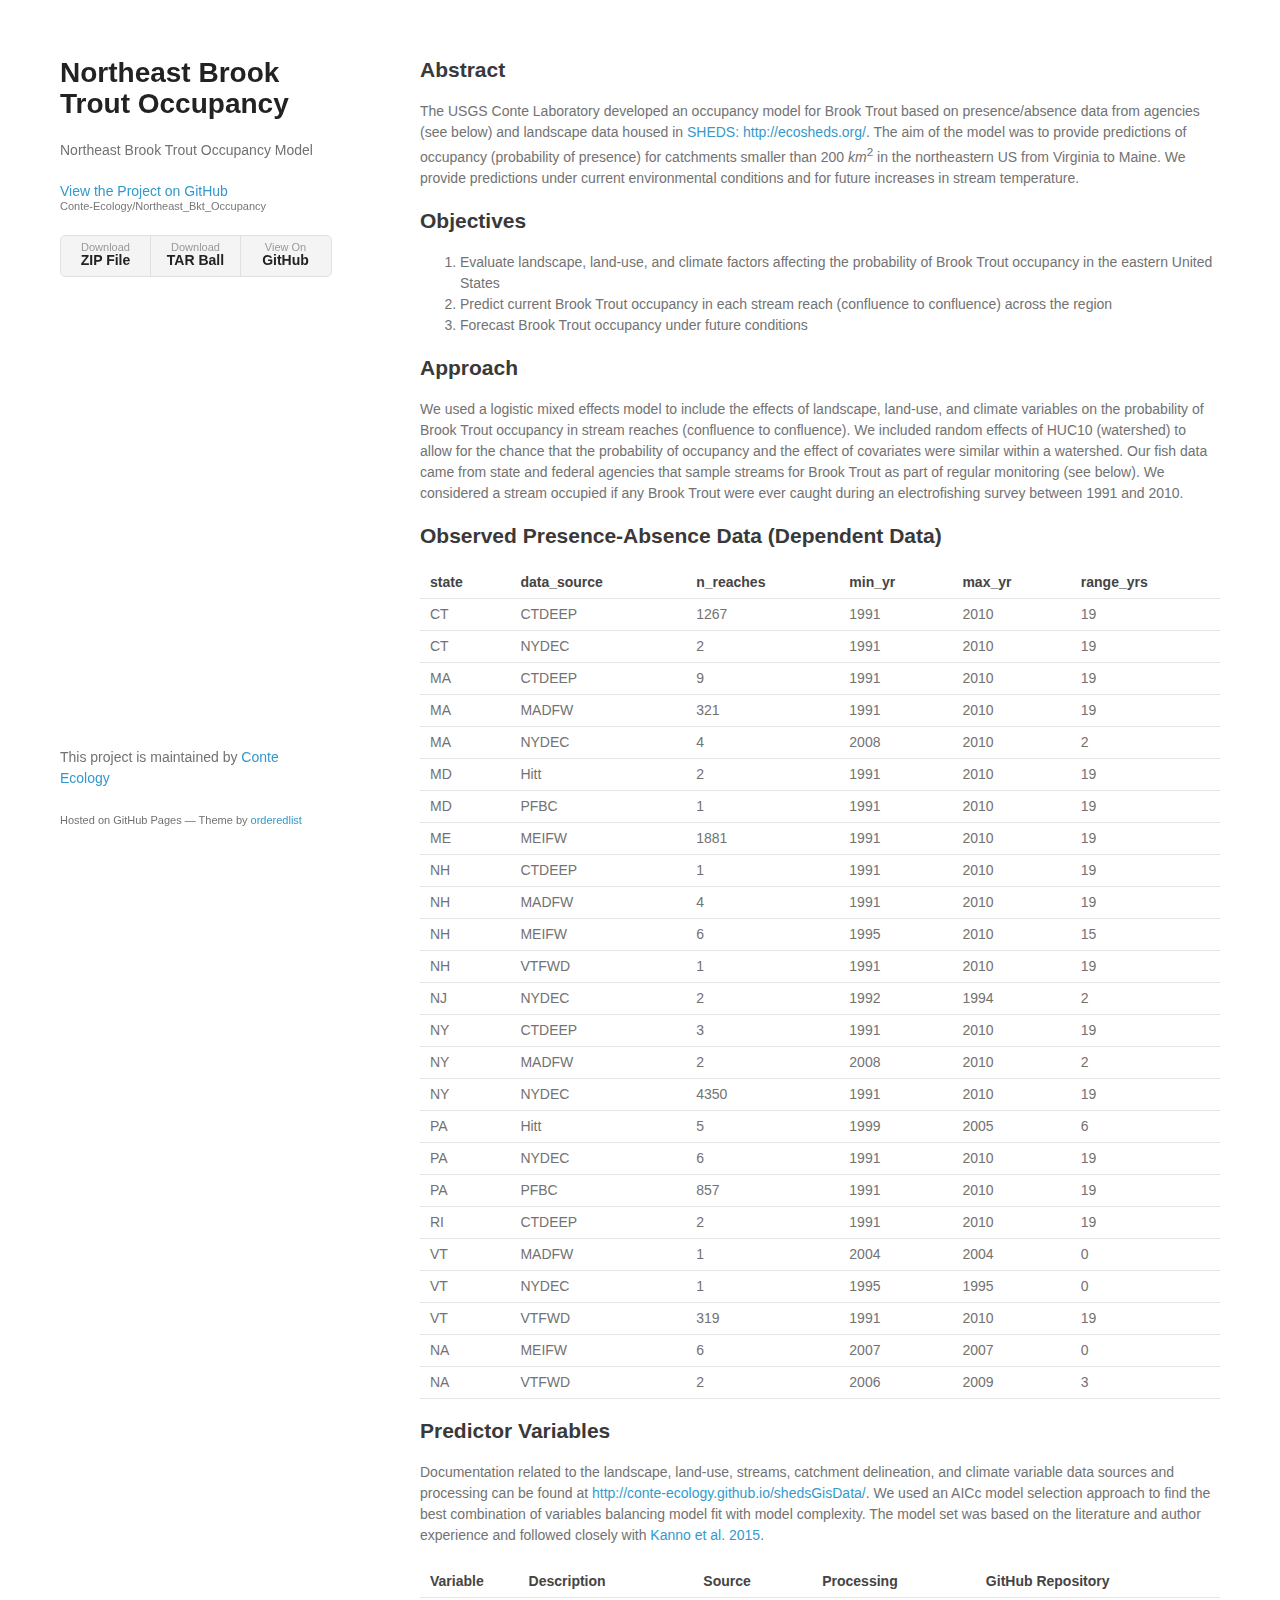
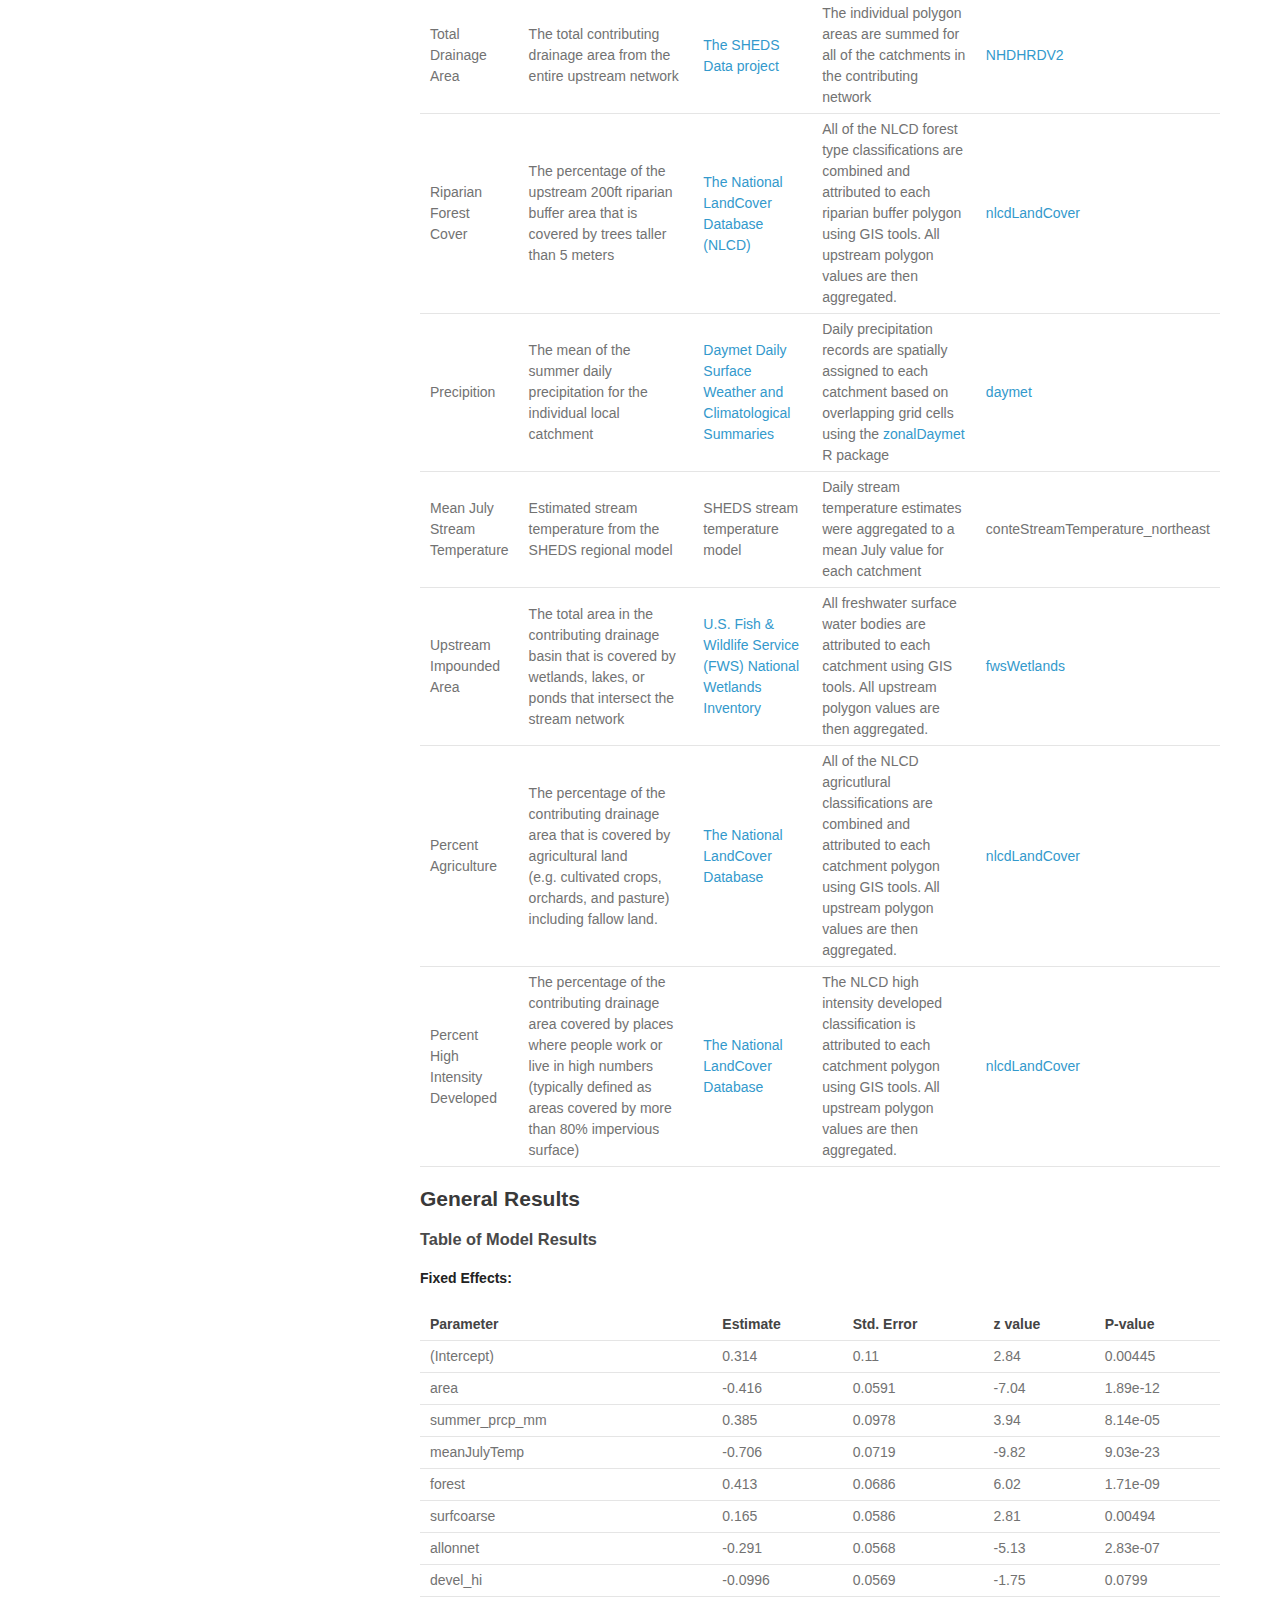
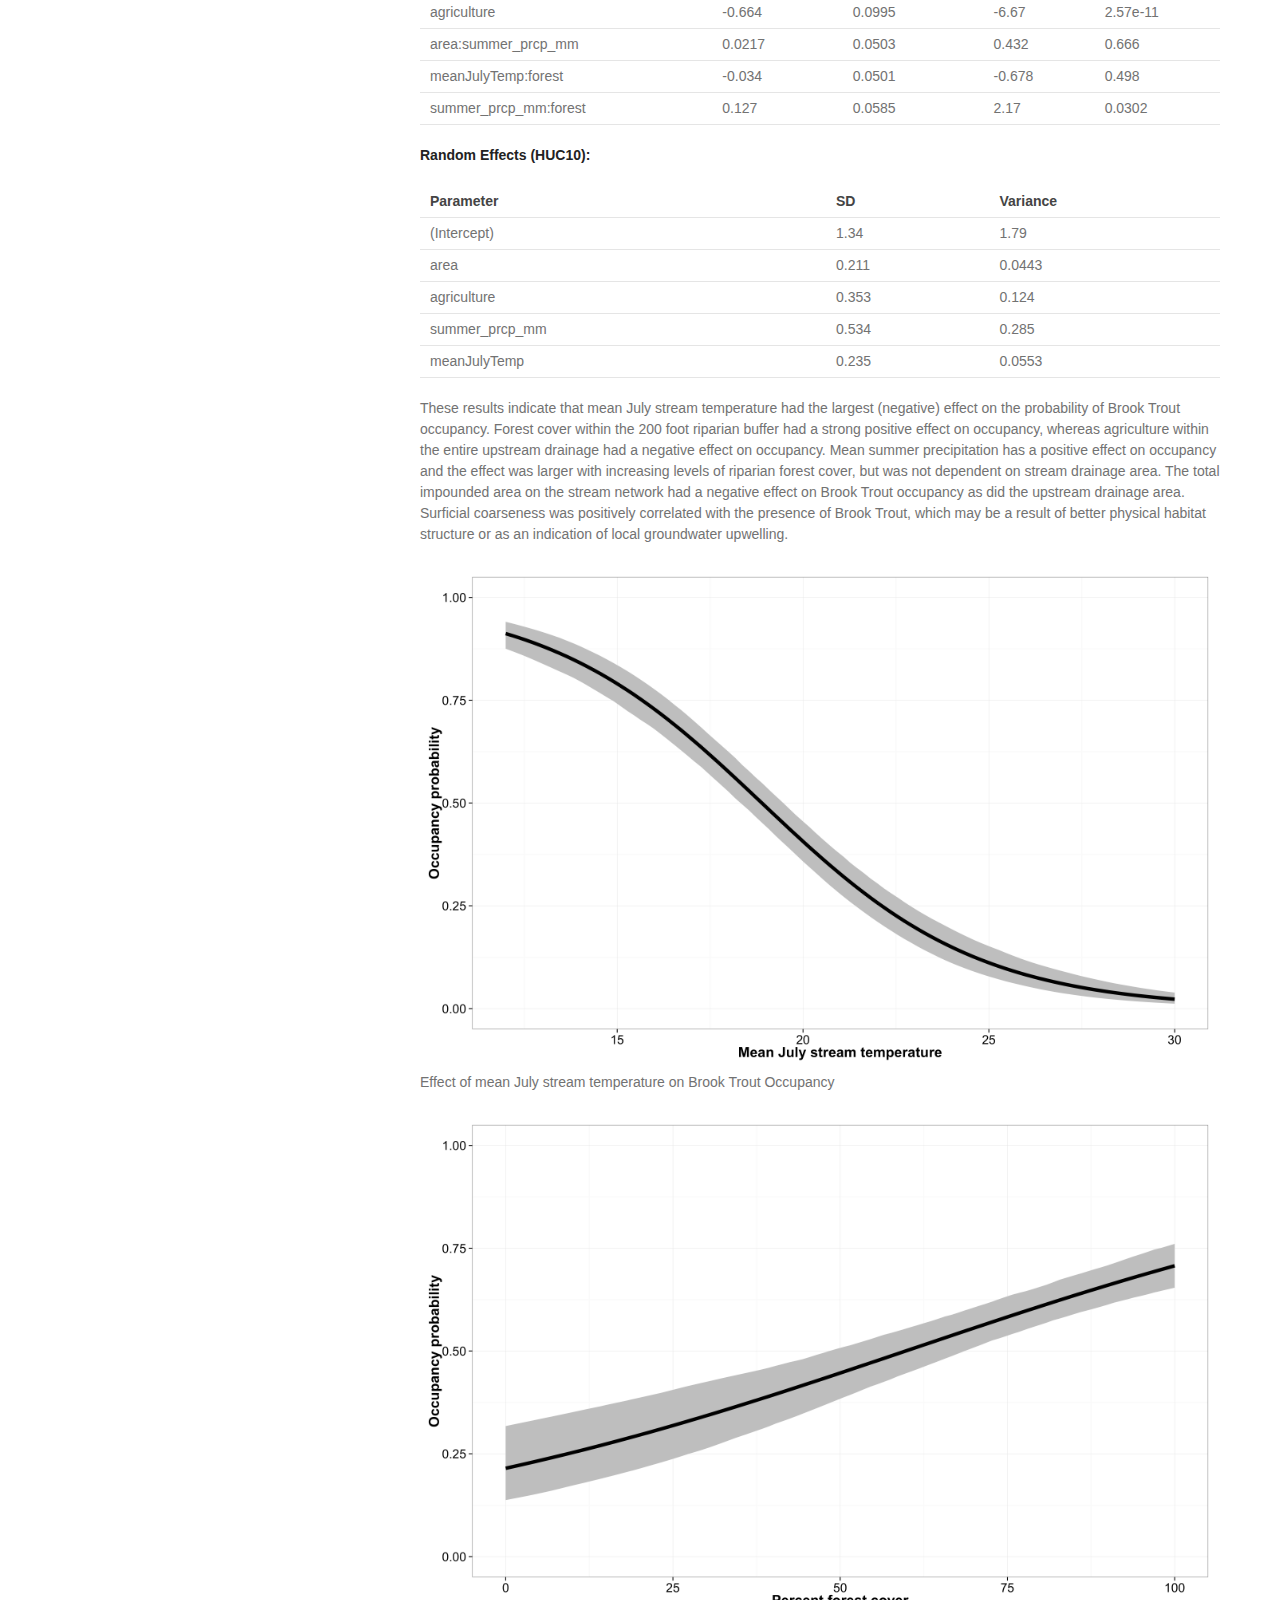
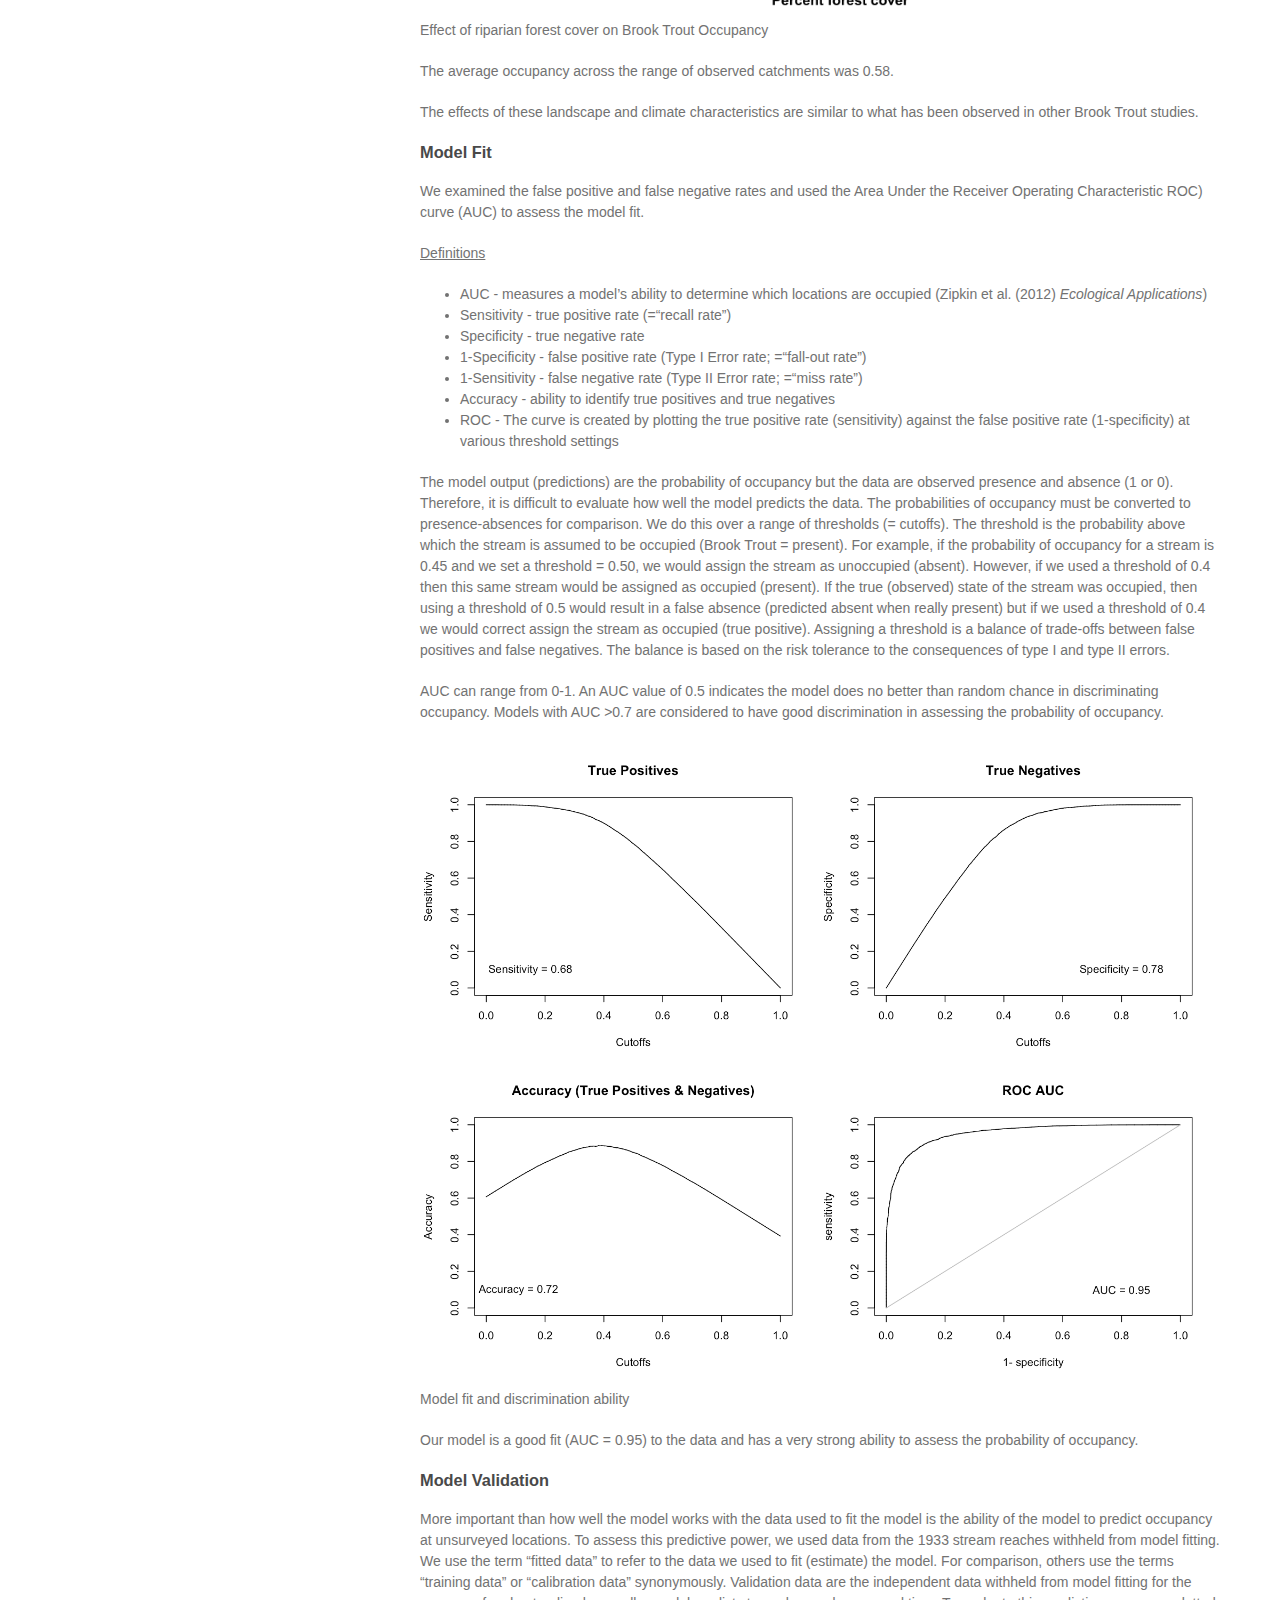
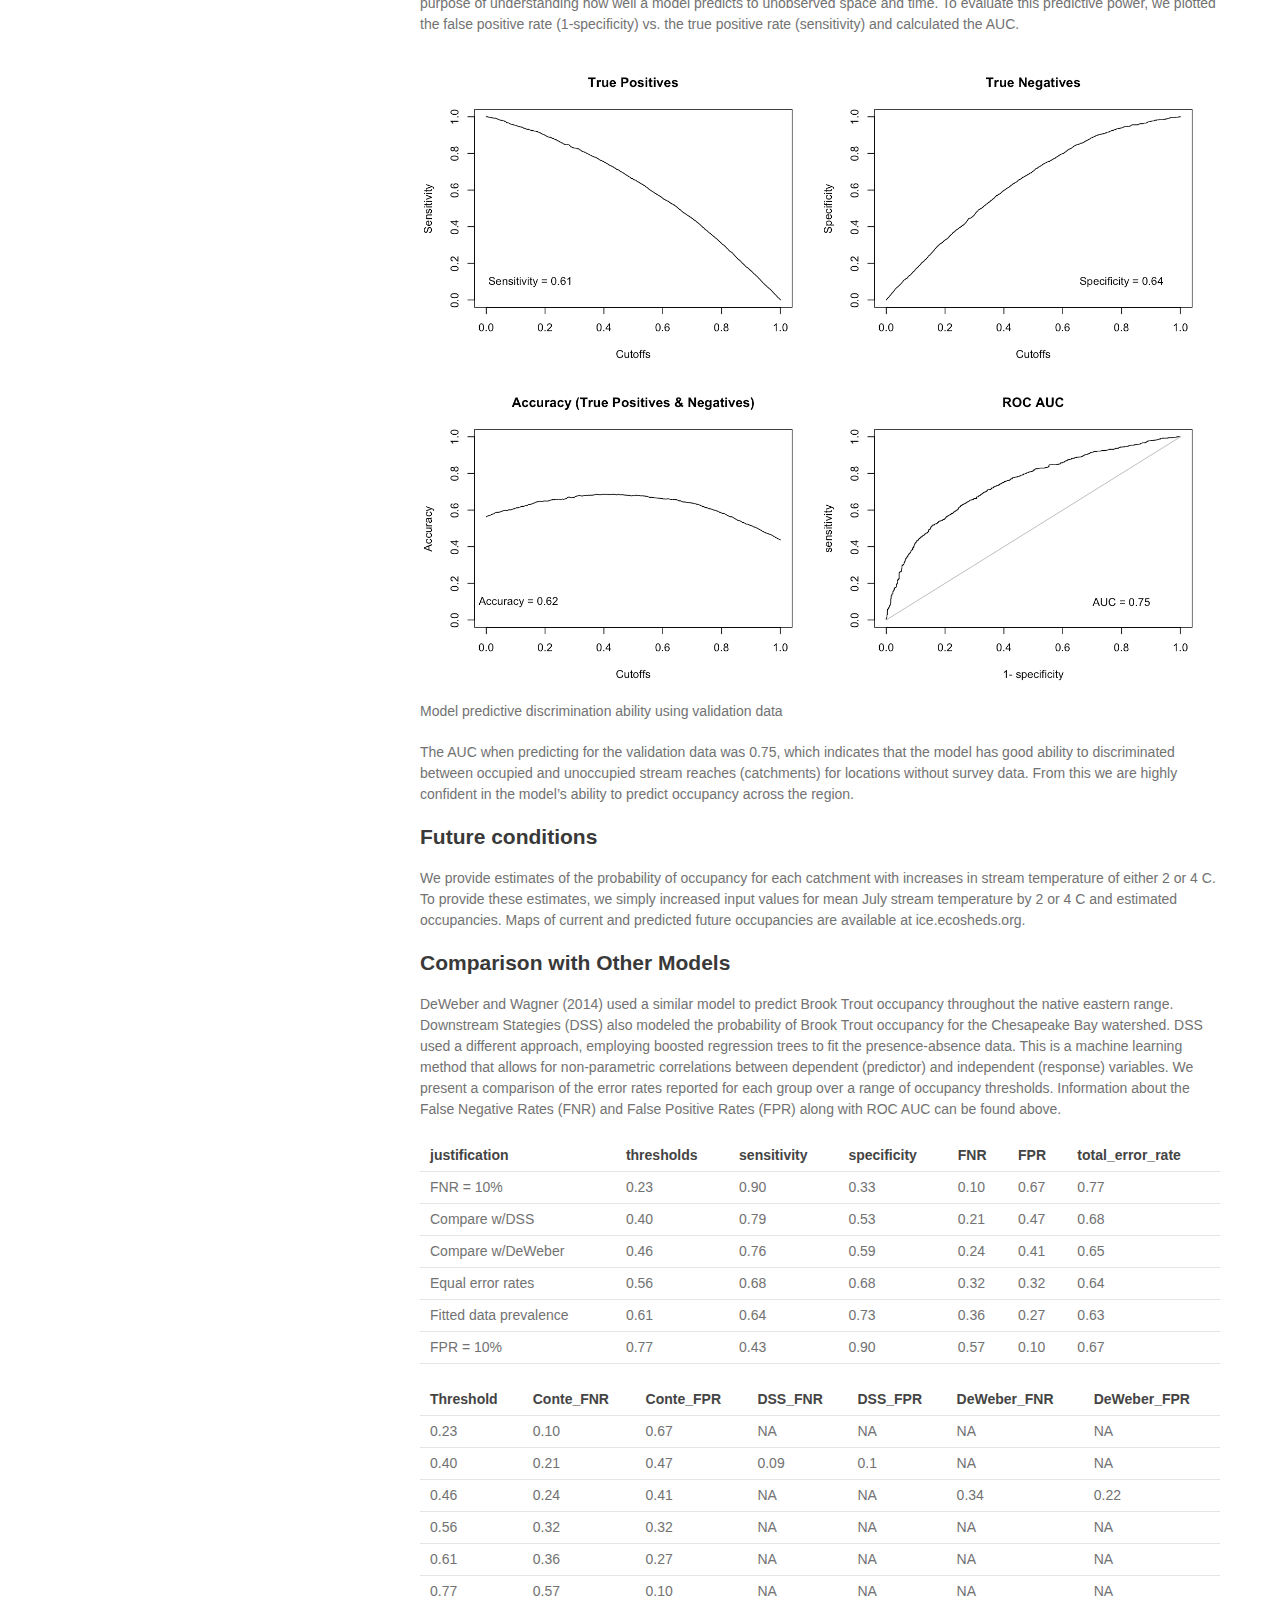
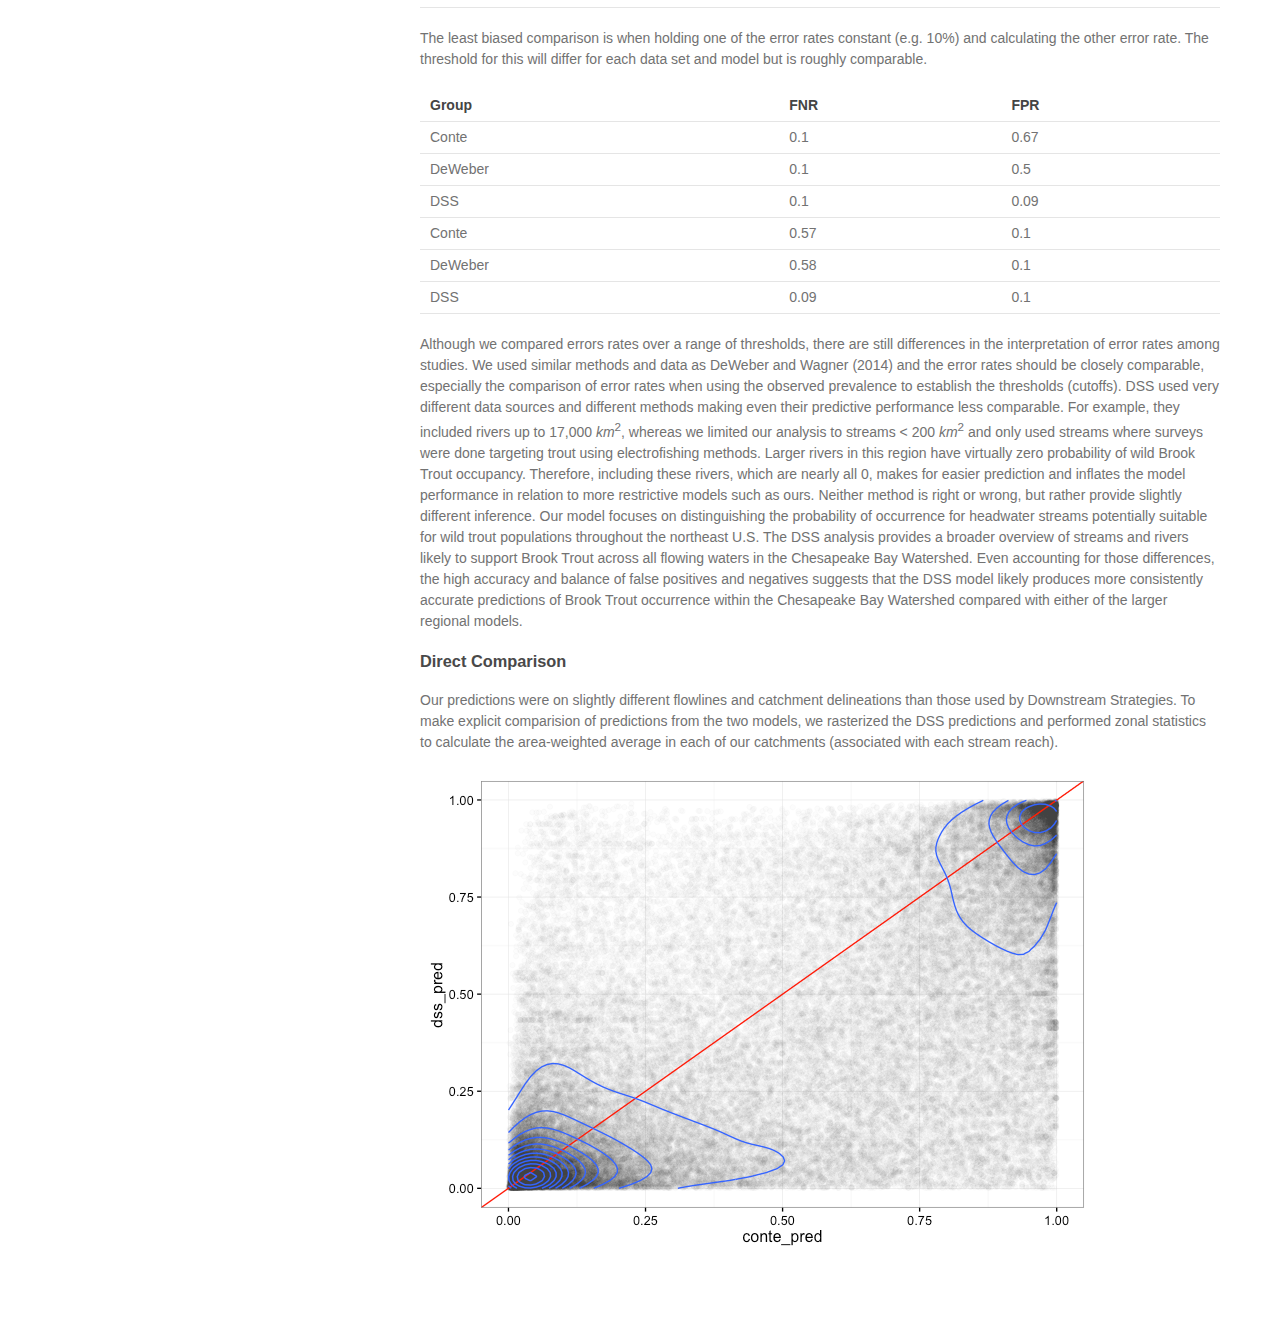
==== commit a65e5529: "rebuilt html" ====
--- a/index.html
+++ b/index.html
@@ -30,7 +30,7 @@
       <section>
       <div id="abstract" class="section level2">
       <h2>Abstract</h2>
-      <p>The USGS Conte Laboratory developed an occupancy model for Brook Trout based on presence/absence data from agencies (see below) and landscape data housed in <a href="http://ecosheds.org/">SHEDS: http://ecosheds.org/</a>. The aim of the model was to provide predictions of occupancy (probability of presence) for catchments smaller than 200 km2 in the northeastern US from Virginia to Maine. We provide predictions under current environmental conditions and for future increases in stream temperature.</p>
+      <p>The USGS Conte Laboratory developed an occupancy model for Brook Trout based on presence/absence data from agencies (see below) and landscape data housed in <a href="http://ecosheds.org/">SHEDS: http://ecosheds.org/</a>. The aim of the model was to provide predictions of occupancy (probability of presence) for catchments smaller than 200 <span class="math inline"><em>k</em><em>m</em><sup>2</sup></span> in the northeastern US from Virginia to Maine. We provide predictions under current environmental conditions and for future increases in stream temperature.</p>
       </div>
       <div id="objectives" class="section level2">
       <h2>Objectives</h2>
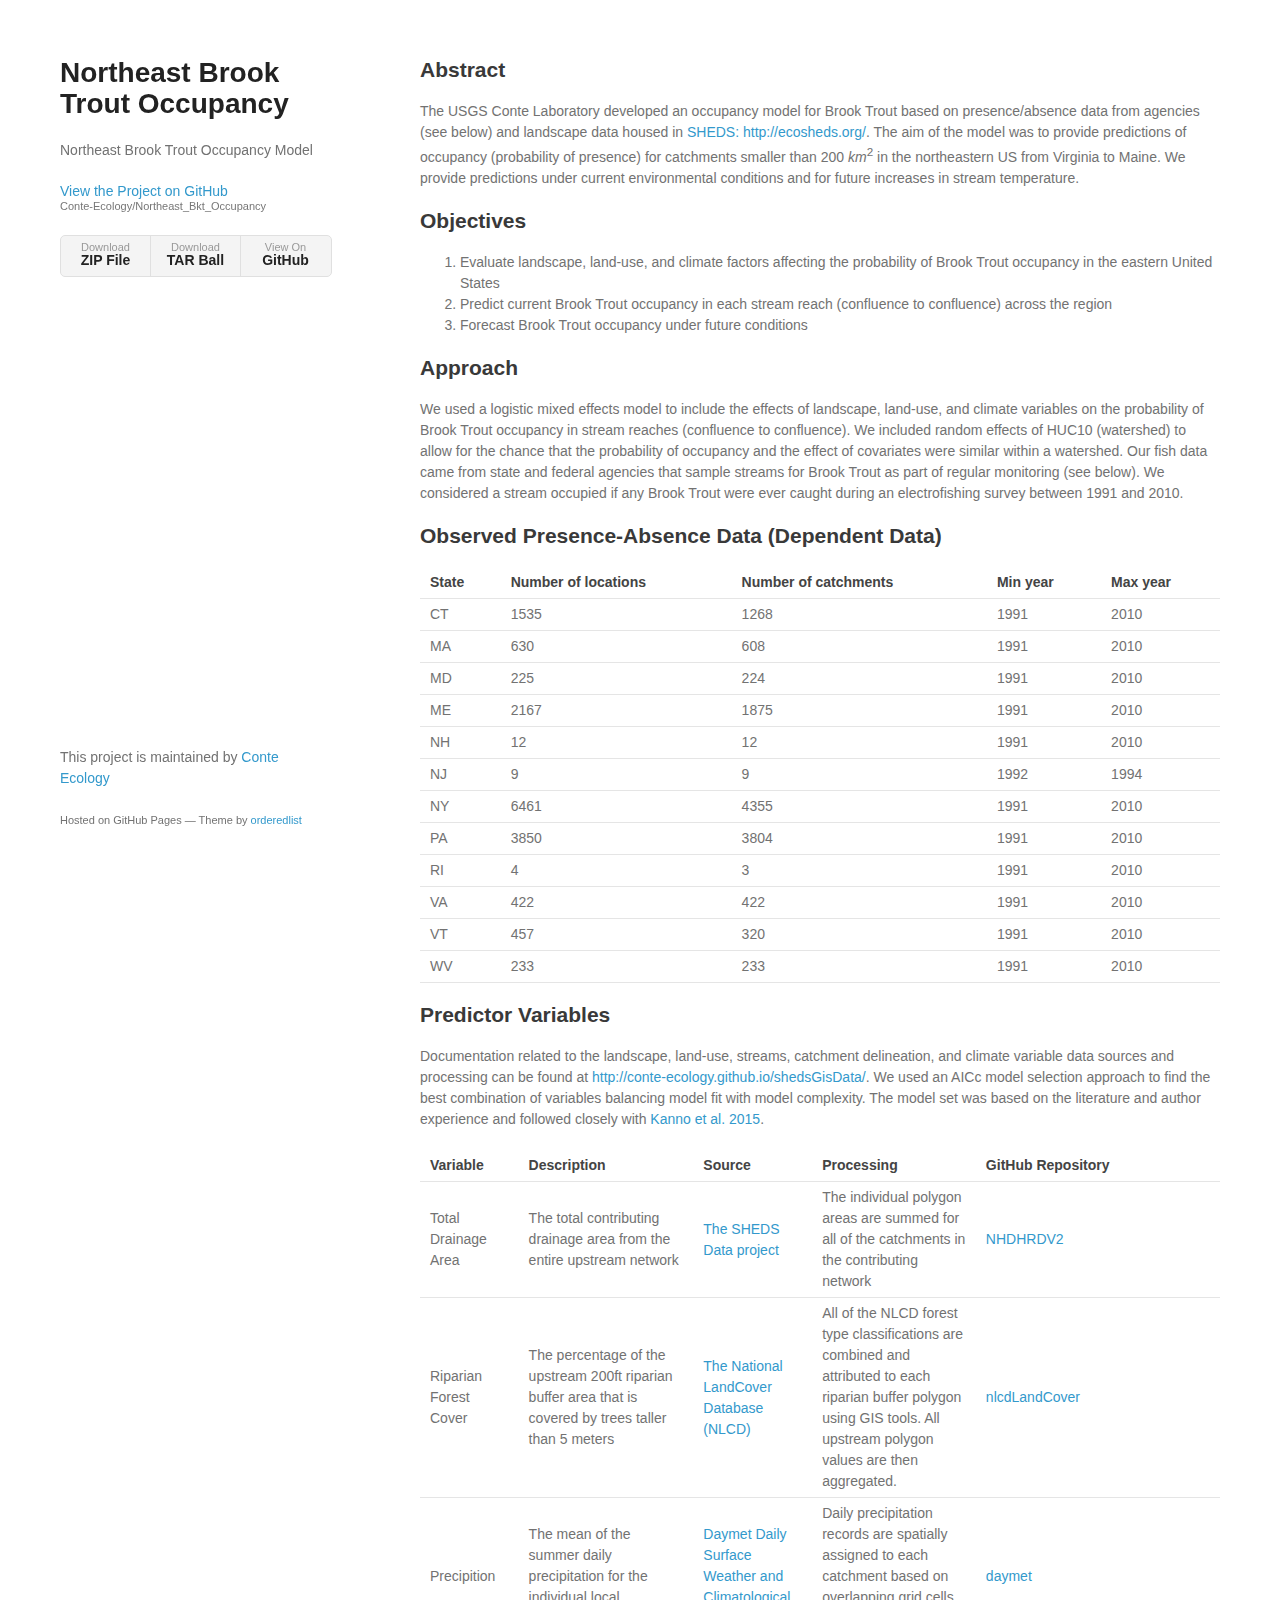
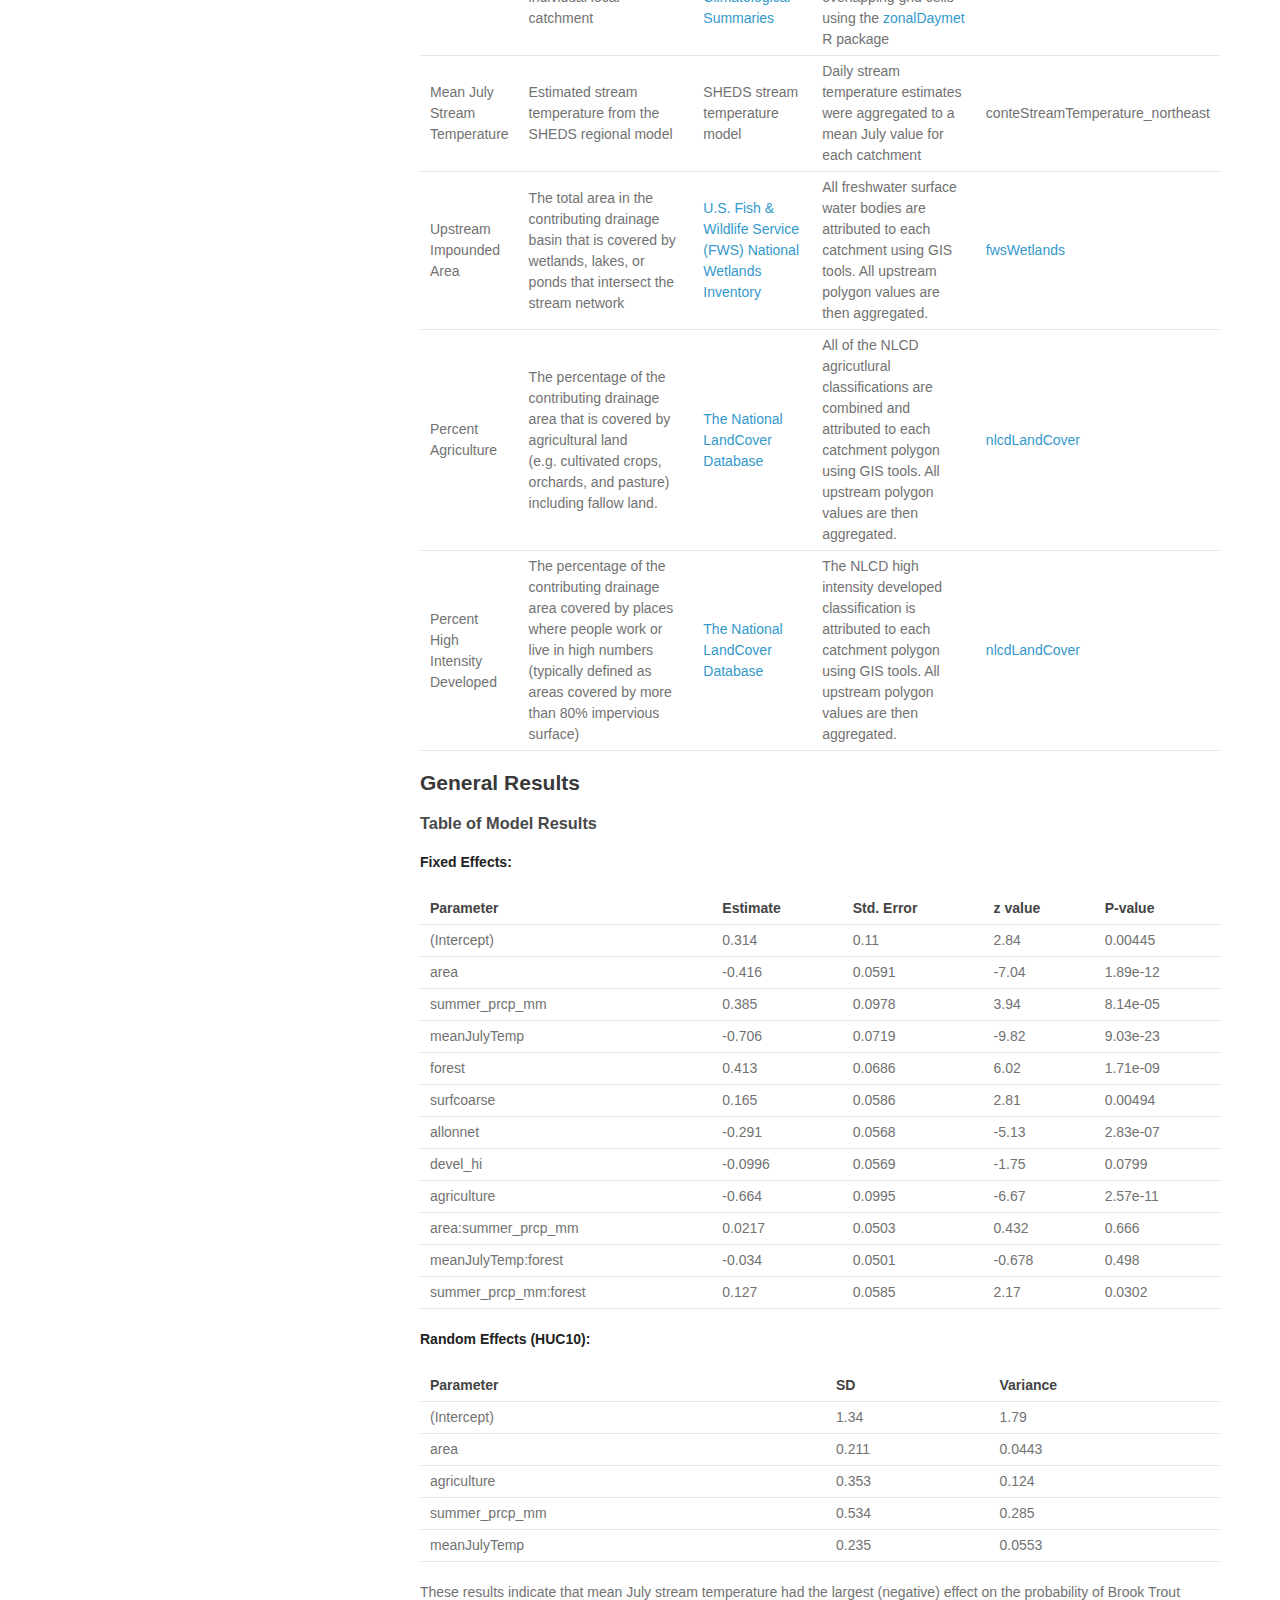
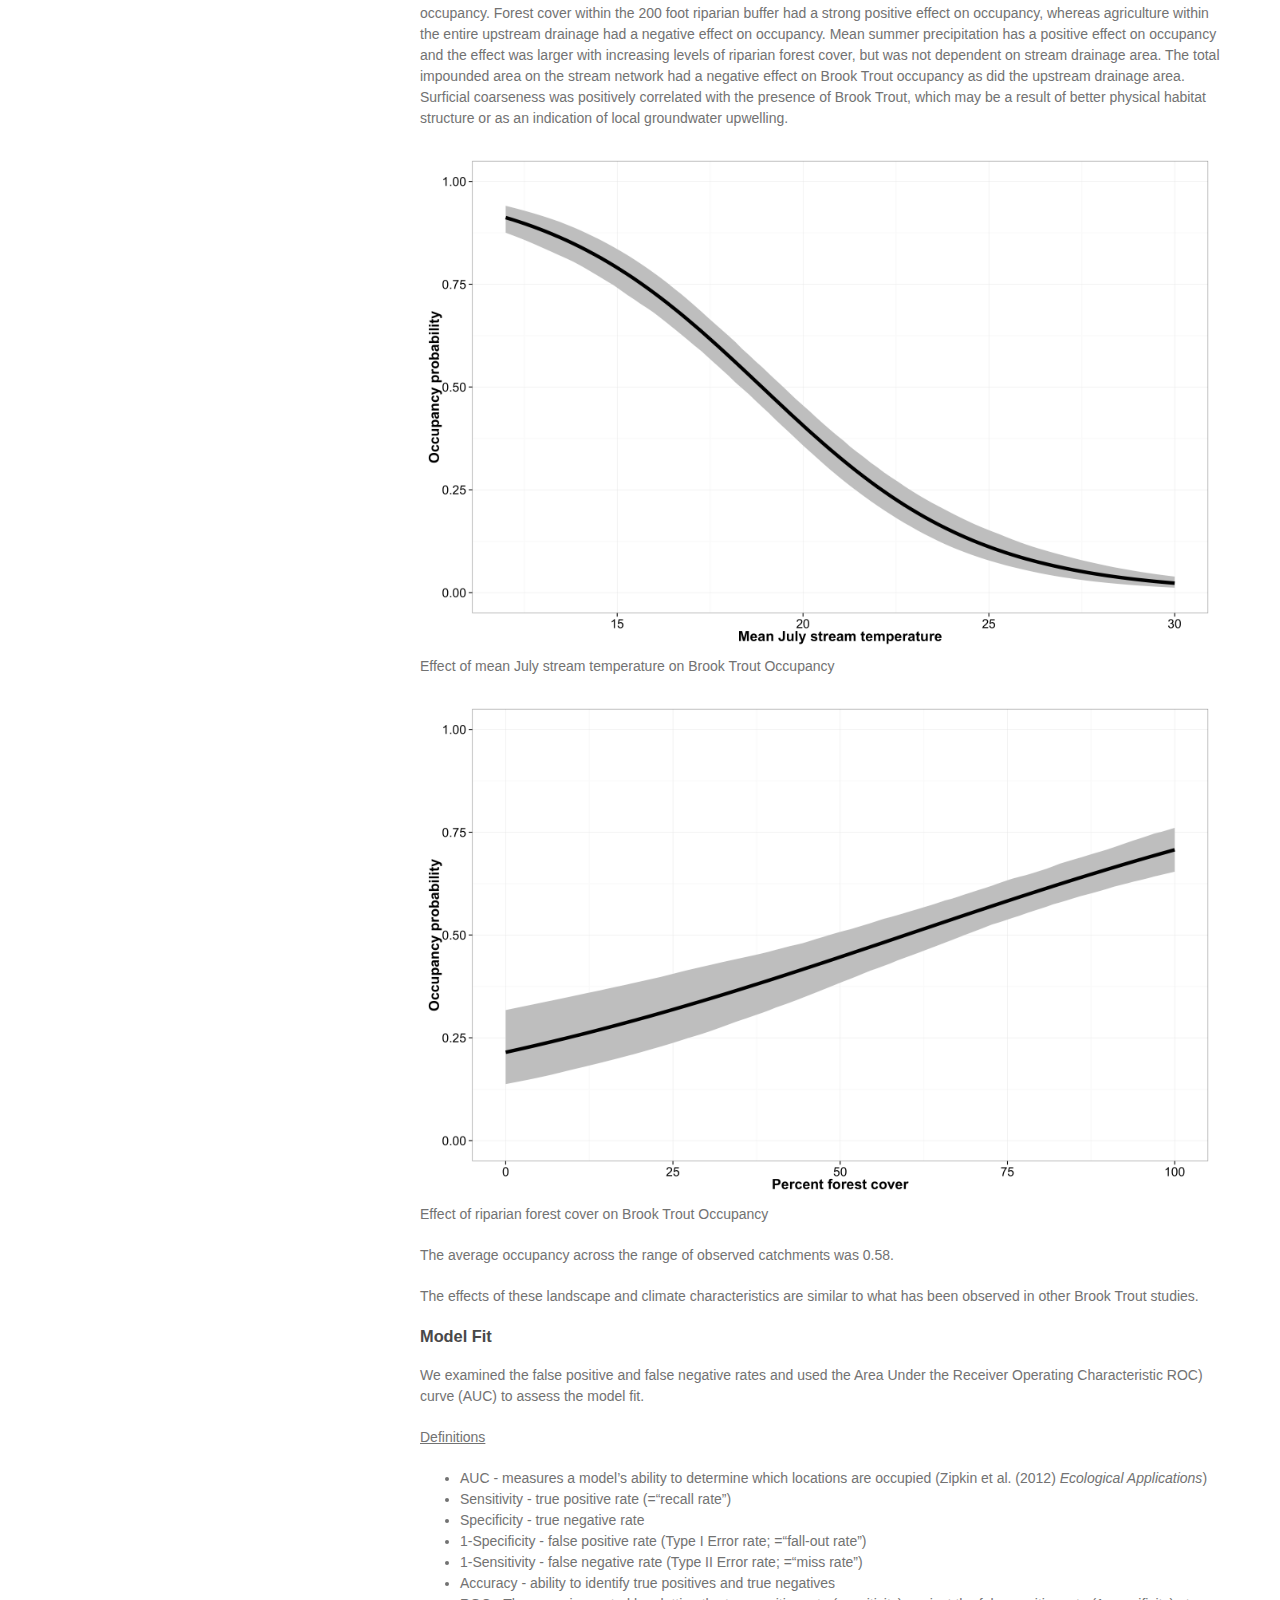
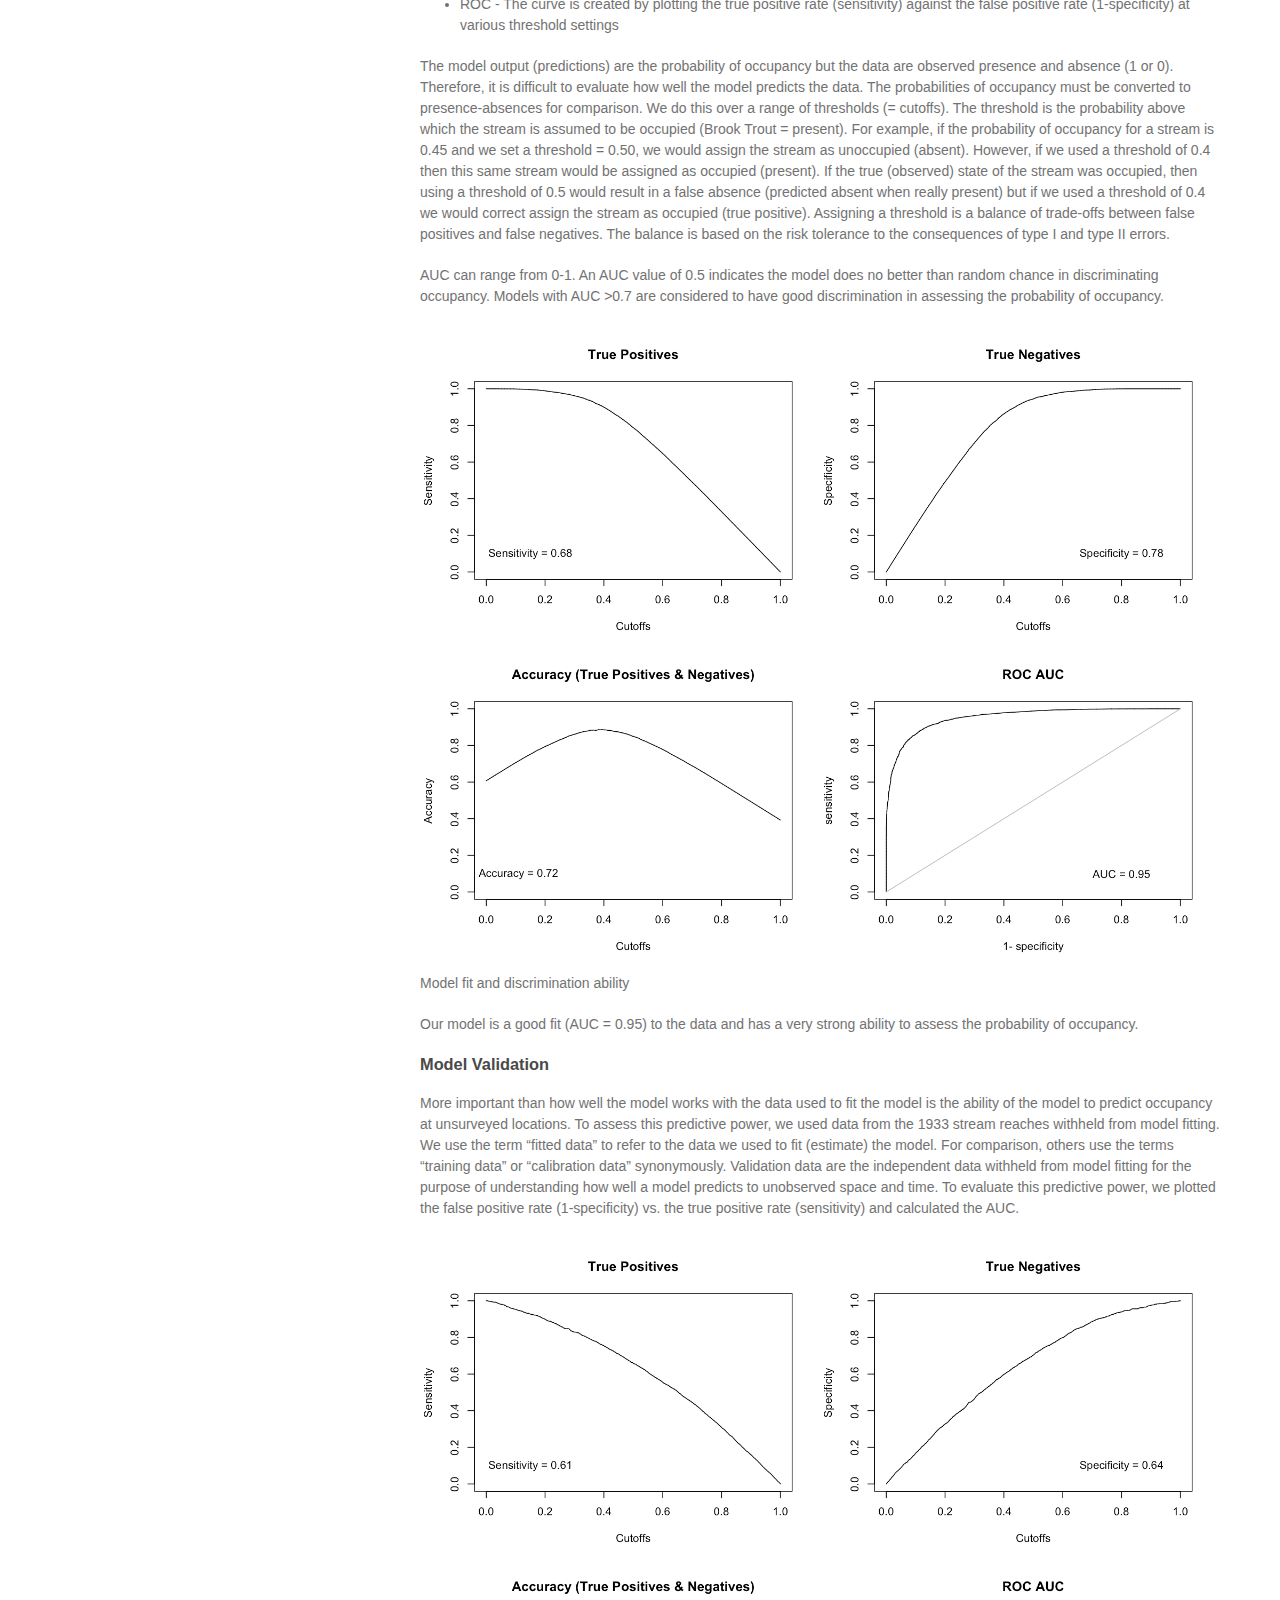
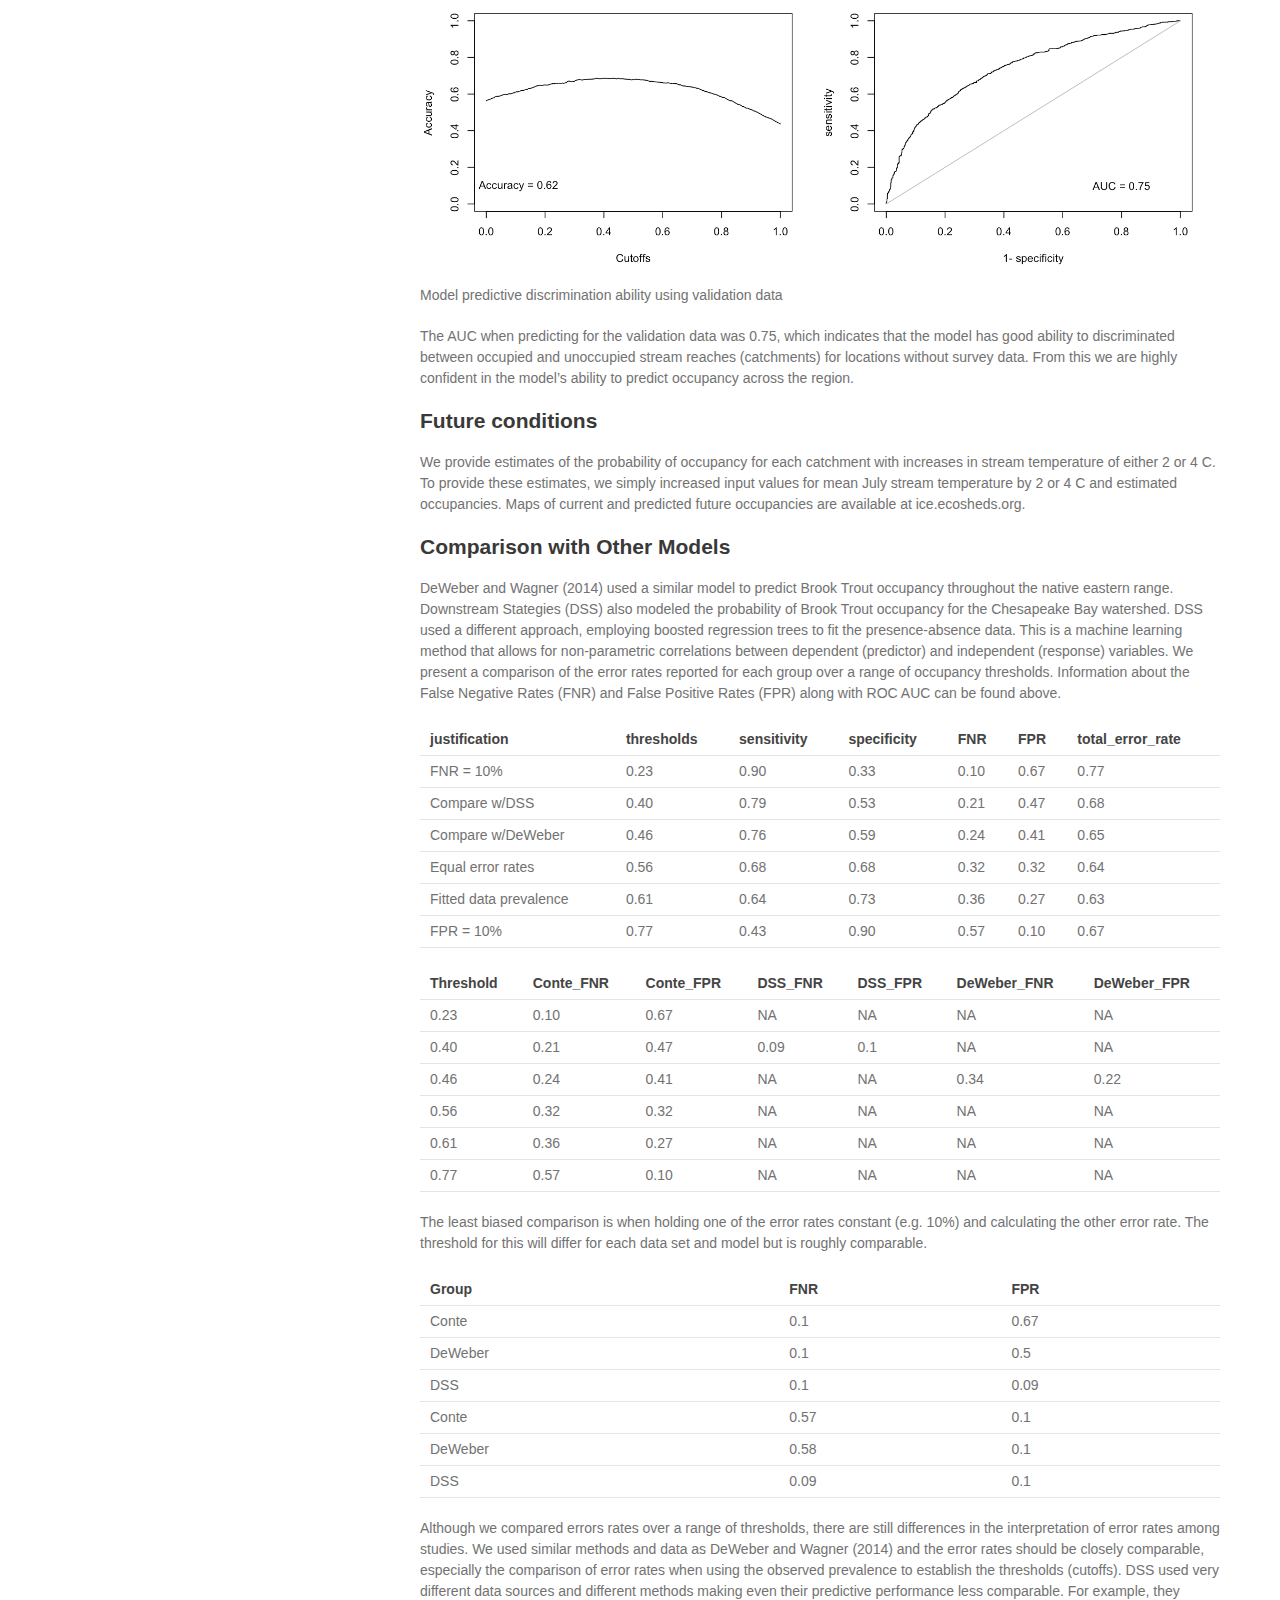
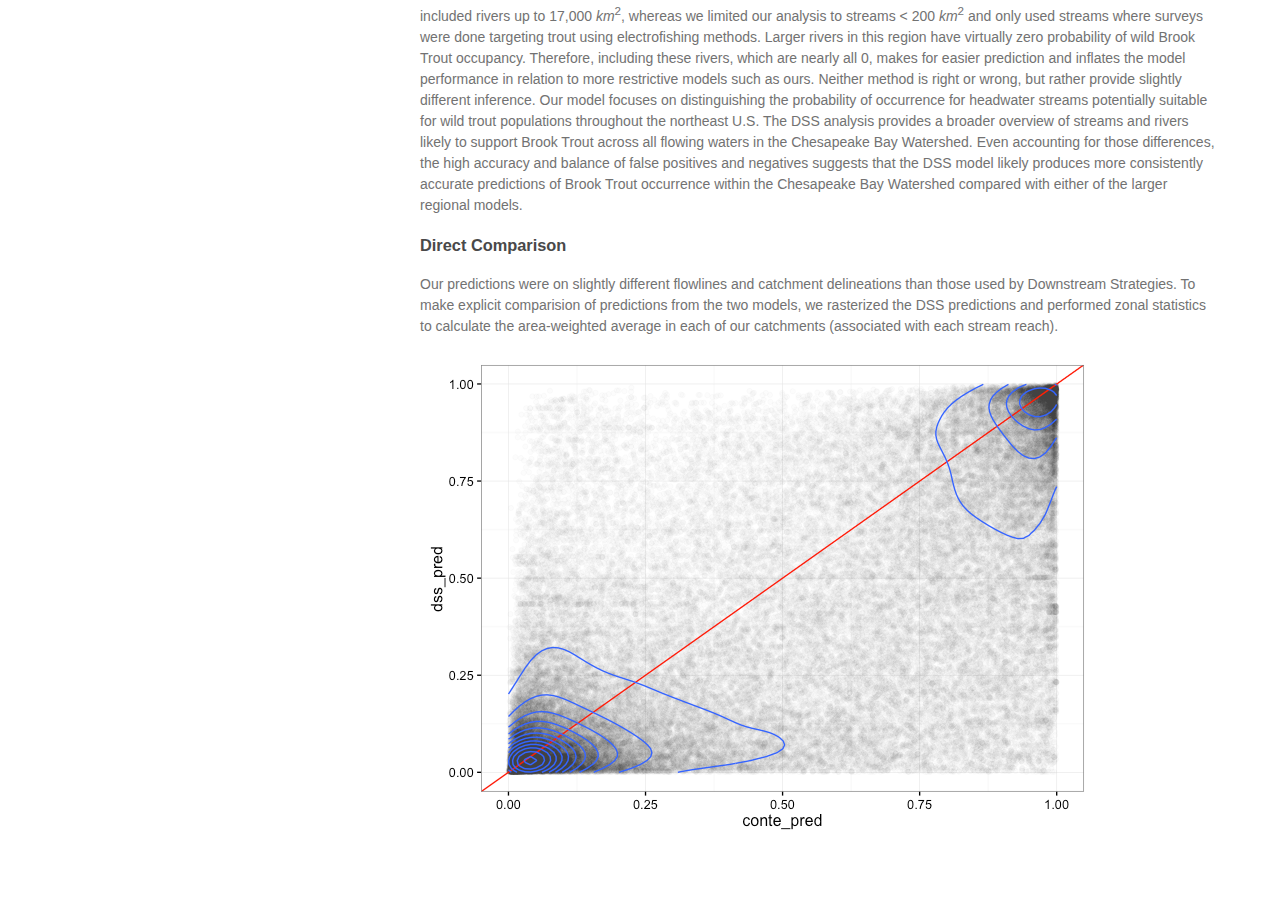
==== commit cd5381a6: "fixed typo" ====
--- a/index.html
+++ b/index.html
@@ -49,214 +49,97 @@
       <table>
       <thead>
       <tr class="header">
-      <th align="center">state</th>
-      <th align="center">data_source</th>
-      <th align="center">n_reaches</th>
-      <th align="center">min_yr</th>
-      <th align="center">max_yr</th>
-      <th align="center">range_yrs</th>
+      <th align="center">State</th>
+      <th align="center">Number of locations</th>
+      <th align="center">Number of catchments</th>
+      <th align="center">Min year</th>
+      <th align="center">Max year</th>
       </tr>
       </thead>
       <tbody>
       <tr class="odd">
       <td align="center">CT</td>
-      <td align="center">CTDEEP</td>
-      <td align="center">1267</td>
-      <td align="center">1991</td>
-      <td align="center">2010</td>
-      <td align="center">19</td>
-      </tr>
-      <tr class="even">
-      <td align="center">CT</td>
-      <td align="center">NYDEC</td>
-      <td align="center">2</td>
-      <td align="center">1991</td>
-      <td align="center">2010</td>
-      <td align="center">19</td>
-      </tr>
-      <tr class="odd">
+      <td align="center">1535</td>
+      <td align="center">1268</td>
+      <td align="center">1991</td>
+      <td align="center">2010</td>
+      </tr>
+      <tr class="even">
       <td align="center">MA</td>
-      <td align="center">CTDEEP</td>
+      <td align="center">630</td>
+      <td align="center">608</td>
+      <td align="center">1991</td>
+      <td align="center">2010</td>
+      </tr>
+      <tr class="odd">
+      <td align="center">MD</td>
+      <td align="center">225</td>
+      <td align="center">224</td>
+      <td align="center">1991</td>
+      <td align="center">2010</td>
+      </tr>
+      <tr class="even">
+      <td align="center">ME</td>
+      <td align="center">2167</td>
+      <td align="center">1875</td>
+      <td align="center">1991</td>
+      <td align="center">2010</td>
+      </tr>
+      <tr class="odd">
+      <td align="center">NH</td>
+      <td align="center">12</td>
+      <td align="center">12</td>
+      <td align="center">1991</td>
+      <td align="center">2010</td>
+      </tr>
+      <tr class="even">
+      <td align="center">NJ</td>
       <td align="center">9</td>
-      <td align="center">1991</td>
-      <td align="center">2010</td>
-      <td align="center">19</td>
-      </tr>
-      <tr class="even">
-      <td align="center">MA</td>
-      <td align="center">MADFW</td>
-      <td align="center">321</td>
-      <td align="center">1991</td>
-      <td align="center">2010</td>
-      <td align="center">19</td>
-      </tr>
-      <tr class="odd">
-      <td align="center">MA</td>
-      <td align="center">NYDEC</td>
-      <td align="center">4</td>
-      <td align="center">2008</td>
-      <td align="center">2010</td>
-      <td align="center">2</td>
-      </tr>
-      <tr class="even">
-      <td align="center">MD</td>
-      <td align="center">Hitt</td>
-      <td align="center">2</td>
-      <td align="center">1991</td>
-      <td align="center">2010</td>
-      <td align="center">19</td>
-      </tr>
-      <tr class="odd">
-      <td align="center">MD</td>
-      <td align="center">PFBC</td>
-      <td align="center">1</td>
-      <td align="center">1991</td>
-      <td align="center">2010</td>
-      <td align="center">19</td>
-      </tr>
-      <tr class="even">
-      <td align="center">ME</td>
-      <td align="center">MEIFW</td>
-      <td align="center">1881</td>
-      <td align="center">1991</td>
-      <td align="center">2010</td>
-      <td align="center">19</td>
-      </tr>
-      <tr class="odd">
-      <td align="center">NH</td>
-      <td align="center">CTDEEP</td>
-      <td align="center">1</td>
-      <td align="center">1991</td>
-      <td align="center">2010</td>
-      <td align="center">19</td>
-      </tr>
-      <tr class="even">
-      <td align="center">NH</td>
-      <td align="center">MADFW</td>
-      <td align="center">4</td>
-      <td align="center">1991</td>
-      <td align="center">2010</td>
-      <td align="center">19</td>
-      </tr>
-      <tr class="odd">
-      <td align="center">NH</td>
-      <td align="center">MEIFW</td>
-      <td align="center">6</td>
-      <td align="center">1995</td>
-      <td align="center">2010</td>
-      <td align="center">15</td>
-      </tr>
-      <tr class="even">
-      <td align="center">NH</td>
-      <td align="center">VTFWD</td>
-      <td align="center">1</td>
-      <td align="center">1991</td>
-      <td align="center">2010</td>
-      <td align="center">19</td>
-      </tr>
-      <tr class="odd">
-      <td align="center">NJ</td>
-      <td align="center">NYDEC</td>
-      <td align="center">2</td>
+      <td align="center">9</td>
       <td align="center">1992</td>
       <td align="center">1994</td>
-      <td align="center">2</td>
-      </tr>
-      <tr class="even">
+      </tr>
+      <tr class="odd">
       <td align="center">NY</td>
-      <td align="center">CTDEEP</td>
+      <td align="center">6461</td>
+      <td align="center">4355</td>
+      <td align="center">1991</td>
+      <td align="center">2010</td>
+      </tr>
+      <tr class="even">
+      <td align="center">PA</td>
+      <td align="center">3850</td>
+      <td align="center">3804</td>
+      <td align="center">1991</td>
+      <td align="center">2010</td>
+      </tr>
+      <tr class="odd">
+      <td align="center">RI</td>
+      <td align="center">4</td>
       <td align="center">3</td>
       <td align="center">1991</td>
       <td align="center">2010</td>
-      <td align="center">19</td>
-      </tr>
-      <tr class="odd">
-      <td align="center">NY</td>
-      <td align="center">MADFW</td>
-      <td align="center">2</td>
-      <td align="center">2008</td>
-      <td align="center">2010</td>
-      <td align="center">2</td>
-      </tr>
-      <tr class="even">
-      <td align="center">NY</td>
-      <td align="center">NYDEC</td>
-      <td align="center">4350</td>
-      <td align="center">1991</td>
-      <td align="center">2010</td>
-      <td align="center">19</td>
-      </tr>
-      <tr class="odd">
-      <td align="center">PA</td>
-      <td align="center">Hitt</td>
-      <td align="center">5</td>
-      <td align="center">1999</td>
-      <td align="center">2005</td>
-      <td align="center">6</td>
-      </tr>
-      <tr class="even">
-      <td align="center">PA</td>
-      <td align="center">NYDEC</td>
-      <td align="center">6</td>
-      <td align="center">1991</td>
-      <td align="center">2010</td>
-      <td align="center">19</td>
-      </tr>
-      <tr class="odd">
-      <td align="center">PA</td>
-      <td align="center">PFBC</td>
-      <td align="center">857</td>
-      <td align="center">1991</td>
-      <td align="center">2010</td>
-      <td align="center">19</td>
-      </tr>
-      <tr class="even">
-      <td align="center">RI</td>
-      <td align="center">CTDEEP</td>
-      <td align="center">2</td>
-      <td align="center">1991</td>
-      <td align="center">2010</td>
-      <td align="center">19</td>
+      </tr>
+      <tr class="even">
+      <td align="center">VA</td>
+      <td align="center">422</td>
+      <td align="center">422</td>
+      <td align="center">1991</td>
+      <td align="center">2010</td>
       </tr>
       <tr class="odd">
       <td align="center">VT</td>
-      <td align="center">MADFW</td>
-      <td align="center">1</td>
-      <td align="center">2004</td>
-      <td align="center">2004</td>
-      <td align="center">0</td>
-      </tr>
-      <tr class="even">
-      <td align="center">VT</td>
-      <td align="center">NYDEC</td>
-      <td align="center">1</td>
-      <td align="center">1995</td>
-      <td align="center">1995</td>
-      <td align="center">0</td>
-      </tr>
-      <tr class="odd">
-      <td align="center">VT</td>
-      <td align="center">VTFWD</td>
-      <td align="center">319</td>
-      <td align="center">1991</td>
-      <td align="center">2010</td>
-      <td align="center">19</td>
-      </tr>
-      <tr class="even">
-      <td align="center">NA</td>
-      <td align="center">MEIFW</td>
-      <td align="center">6</td>
-      <td align="center">2007</td>
-      <td align="center">2007</td>
-      <td align="center">0</td>
-      </tr>
-      <tr class="odd">
-      <td align="center">NA</td>
-      <td align="center">VTFWD</td>
-      <td align="center">2</td>
-      <td align="center">2006</td>
-      <td align="center">2009</td>
-      <td align="center">3</td>
+      <td align="center">457</td>
+      <td align="center">320</td>
+      <td align="center">1991</td>
+      <td align="center">2010</td>
+      </tr>
+      <tr class="even">
+      <td align="center">WV</td>
+      <td align="center">233</td>
+      <td align="center">233</td>
+      <td align="center">1991</td>
+      <td align="center">2010</td>
       </tr>
       </tbody>
       </table>
